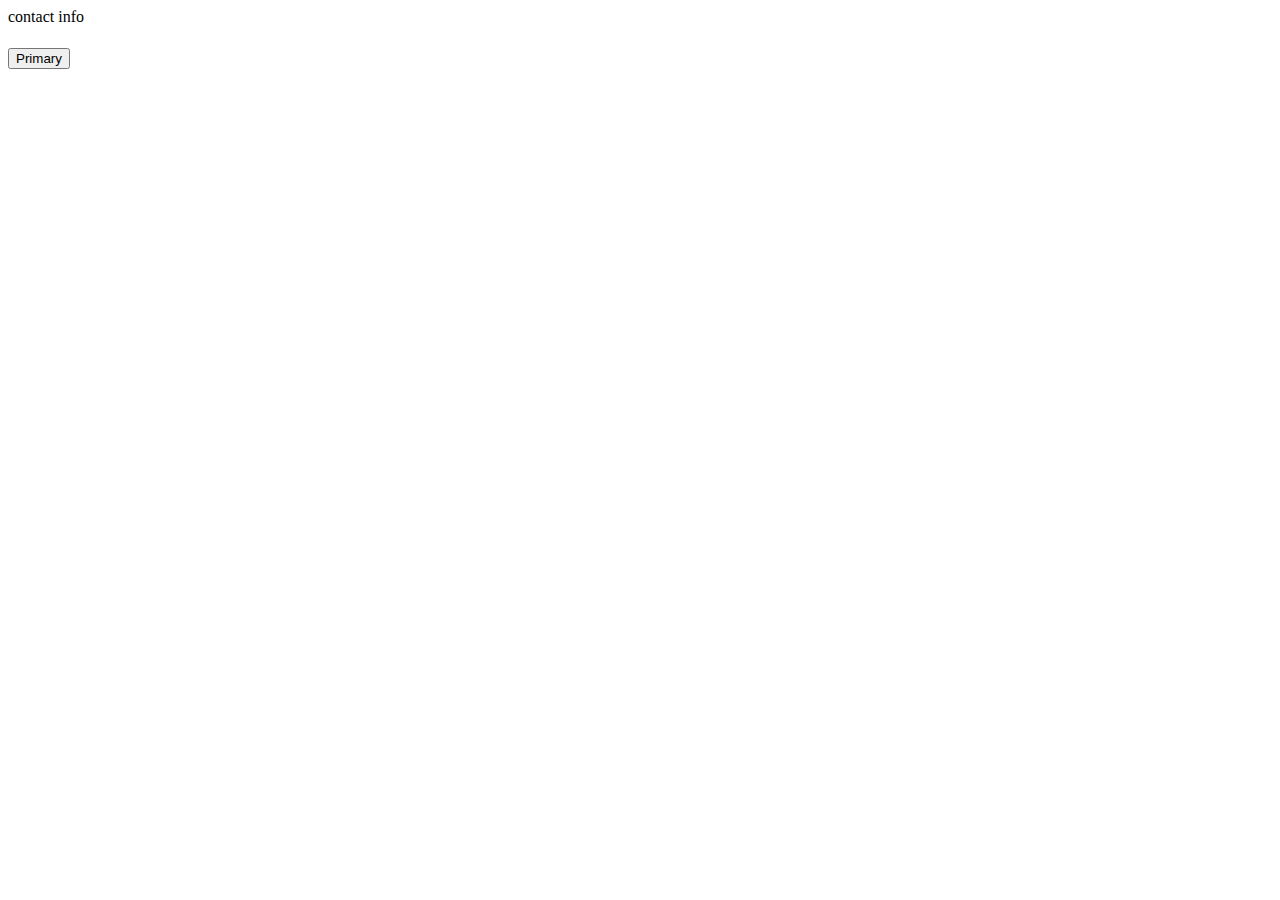
==== src/main/resources/templates/index.html @ abf3054d "messing with templates" ====
<!DOCTYPE html>
<html lang="en">
<head>
    <meta charset="UTF-8">
    <title>Title</title>
    <link href="https://cdn.jsdelivr.net/npm/bootstrap@5.0.0-beta1/dist/css/bootstrap.min.css" rel="stylesheet" integrity="sha384-giJF6kkoqNQ00vy+HMDP7azOuL0xtbfIcaT9wjKHr8RbDVddVHyTfAAsrekwKmP1" crossorigin="anonymous">
</head>
<body>

<div id="topbar" class="d-flex align-items-center fixed-top bg-success" style="height: 40px;">
<div class="container d-flex w-75">
    <div class="">contact info</div>
</div>
</div>

<button type="button" class="btn btn-primary">Primary</button>
<script src="https://cdn.jsdelivr.net/npm/@popperjs/core@2.5.4/dist/umd/popper.min.js" integrity="sha384-q2kxQ16AaE6UbzuKqyBE9/u/KzioAlnx2maXQHiDX9d4/zp8Ok3f+M7DPm+Ib6IU" crossorigin="anonymous"></script>
<script src="https://cdn.jsdelivr.net/npm/bootstrap@5.0.0-beta1/dist/js/bootstrap.min.js" integrity="sha384-pQQkAEnwaBkjpqZ8RU1fF1AKtTcHJwFl3pblpTlHXybJjHpMYo79HY3hIi4NKxyj" crossorigin="anonymous"></script>
</body>
</html>
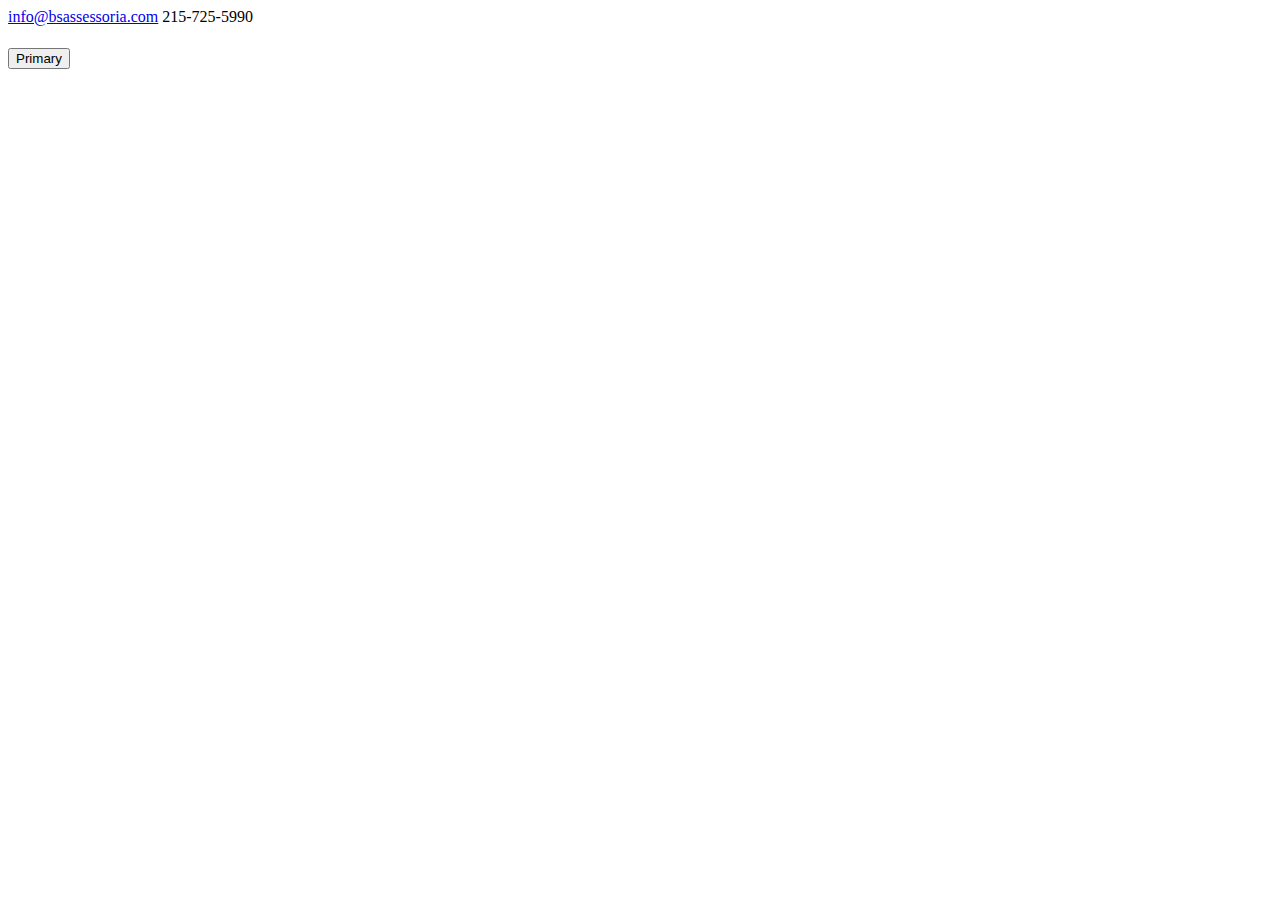
==== commit a365be54: "messing around with styling" ====
--- a/src/main/resources/templates/index.html
+++ b/src/main/resources/templates/index.html
@@ -8,9 +8,15 @@
 <body>
 
 <div id="topbar" class="d-flex align-items-center fixed-top bg-success" style="height: 40px;">
-<div class="container d-flex w-75">
-    <div class="">contact info</div>
-</div>
+    <div class="container d-flex w-75">
+        <div class="contact-info me-auto">
+            <i class="icofont-envelope"></i> <a href="mailto:info@bsassessoria.com">info@bsassessoria.com</a>
+            <i class="icofont-phone"></i> 215-725-5990
+        </div>
+        <div class="social-links">
+            <a href="https://www.facebook.com/businesssolutionsassessoriainc/" class="facebook"><i class="icofont-facebook"></i></a>
+        </div>
+    </div>
 </div>
 
 <button type="button" class="btn btn-primary">Primary</button>
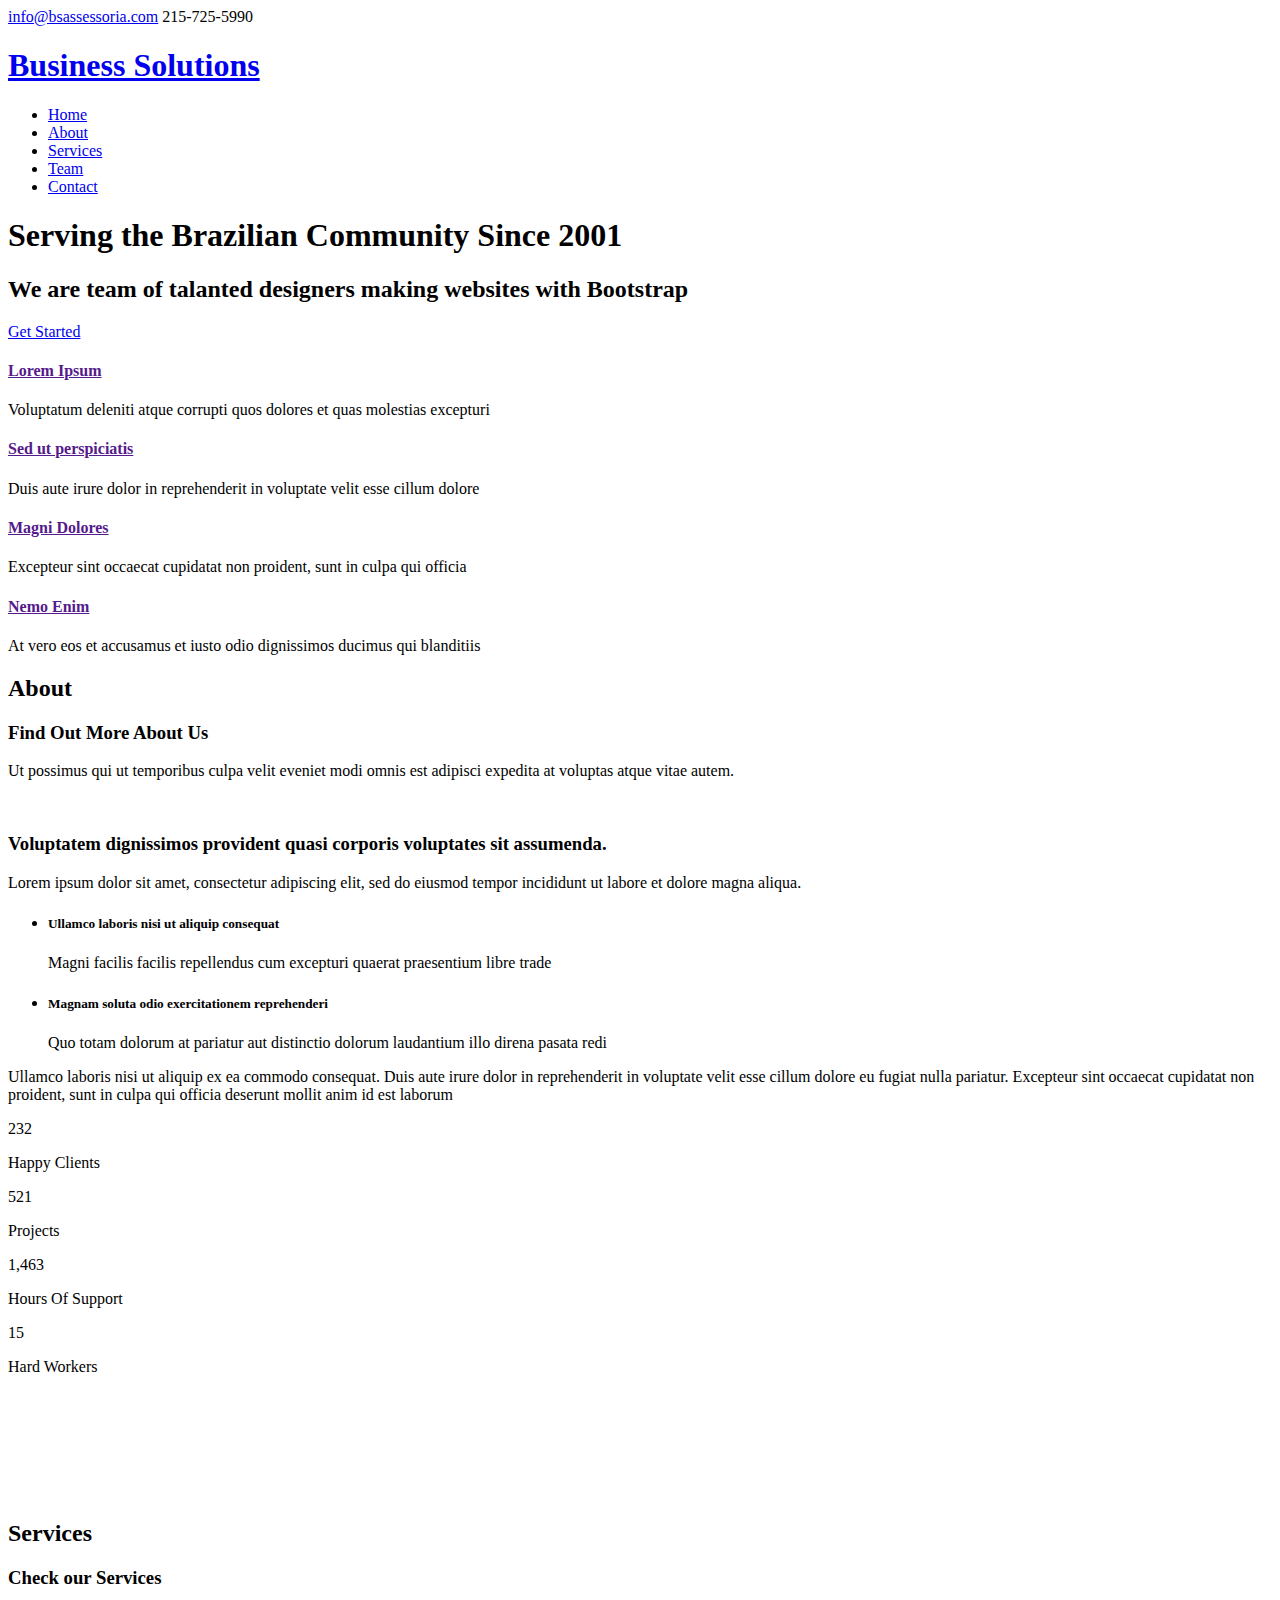
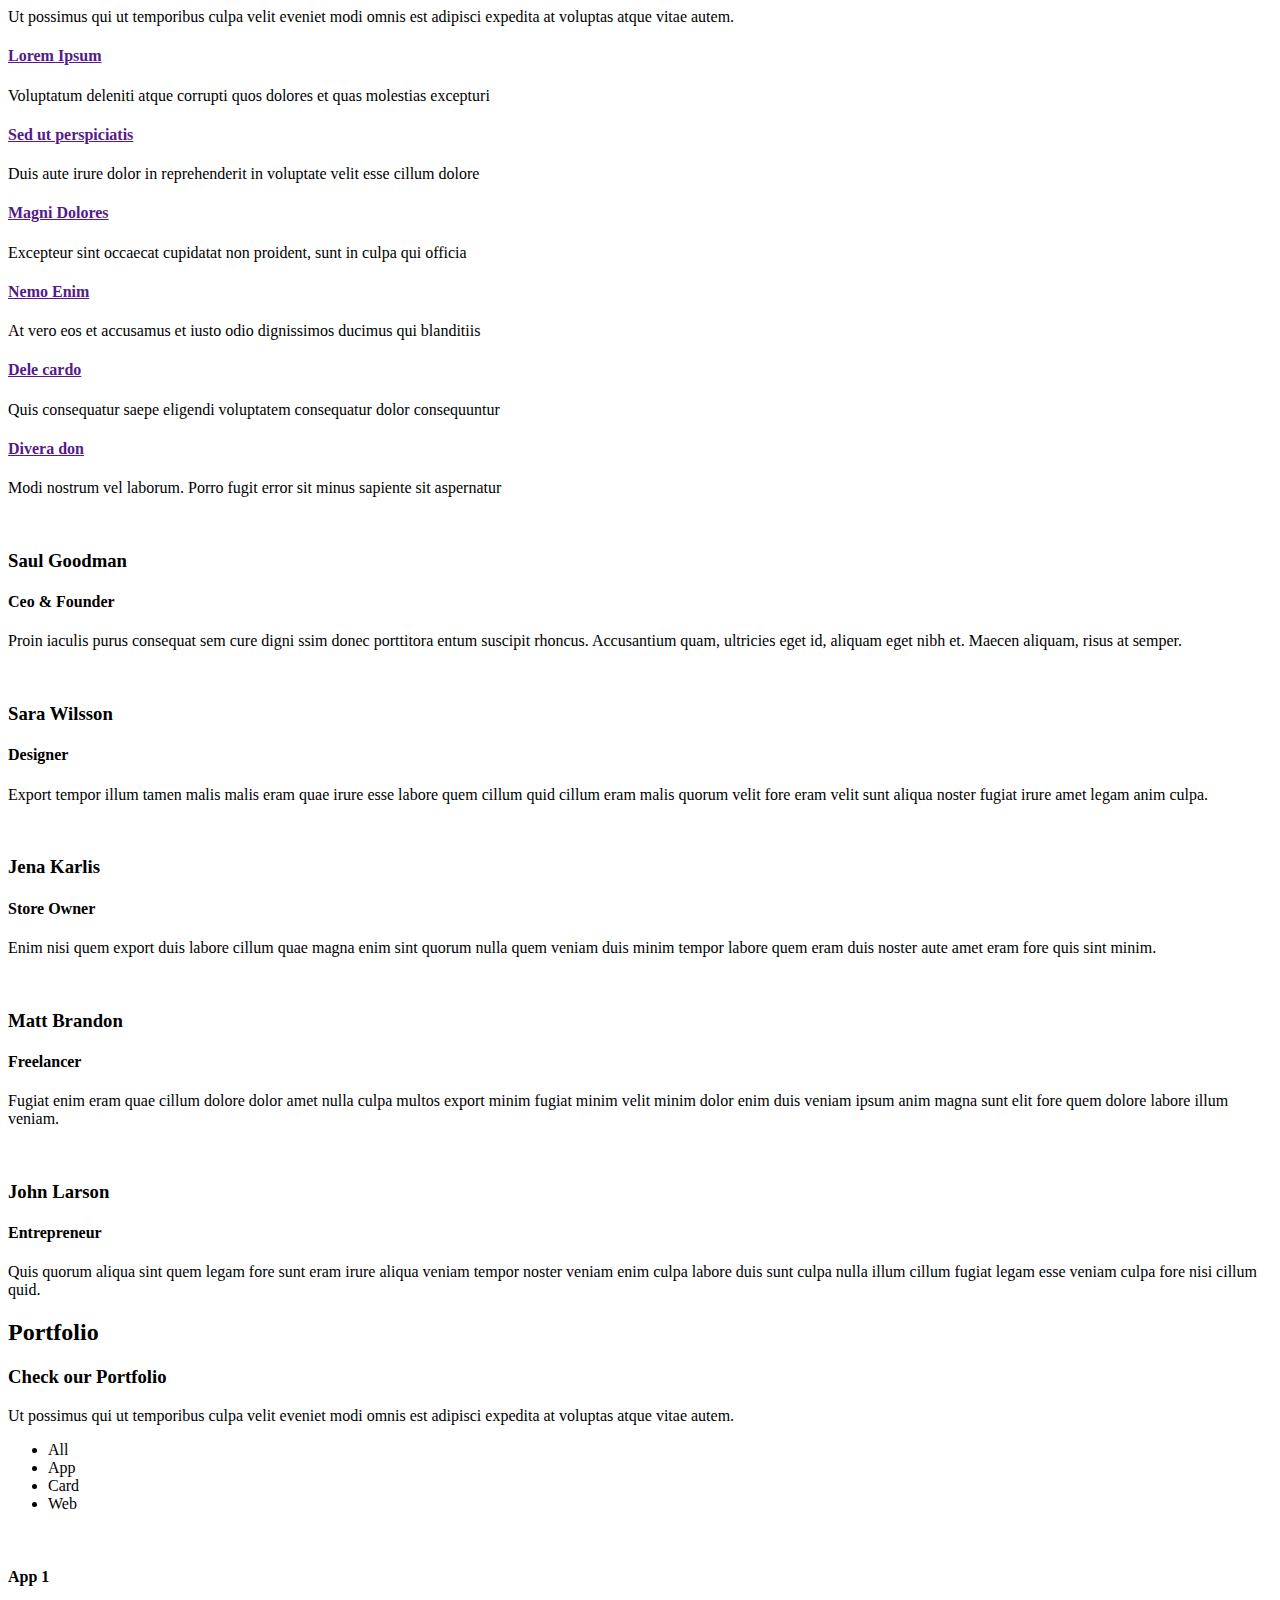
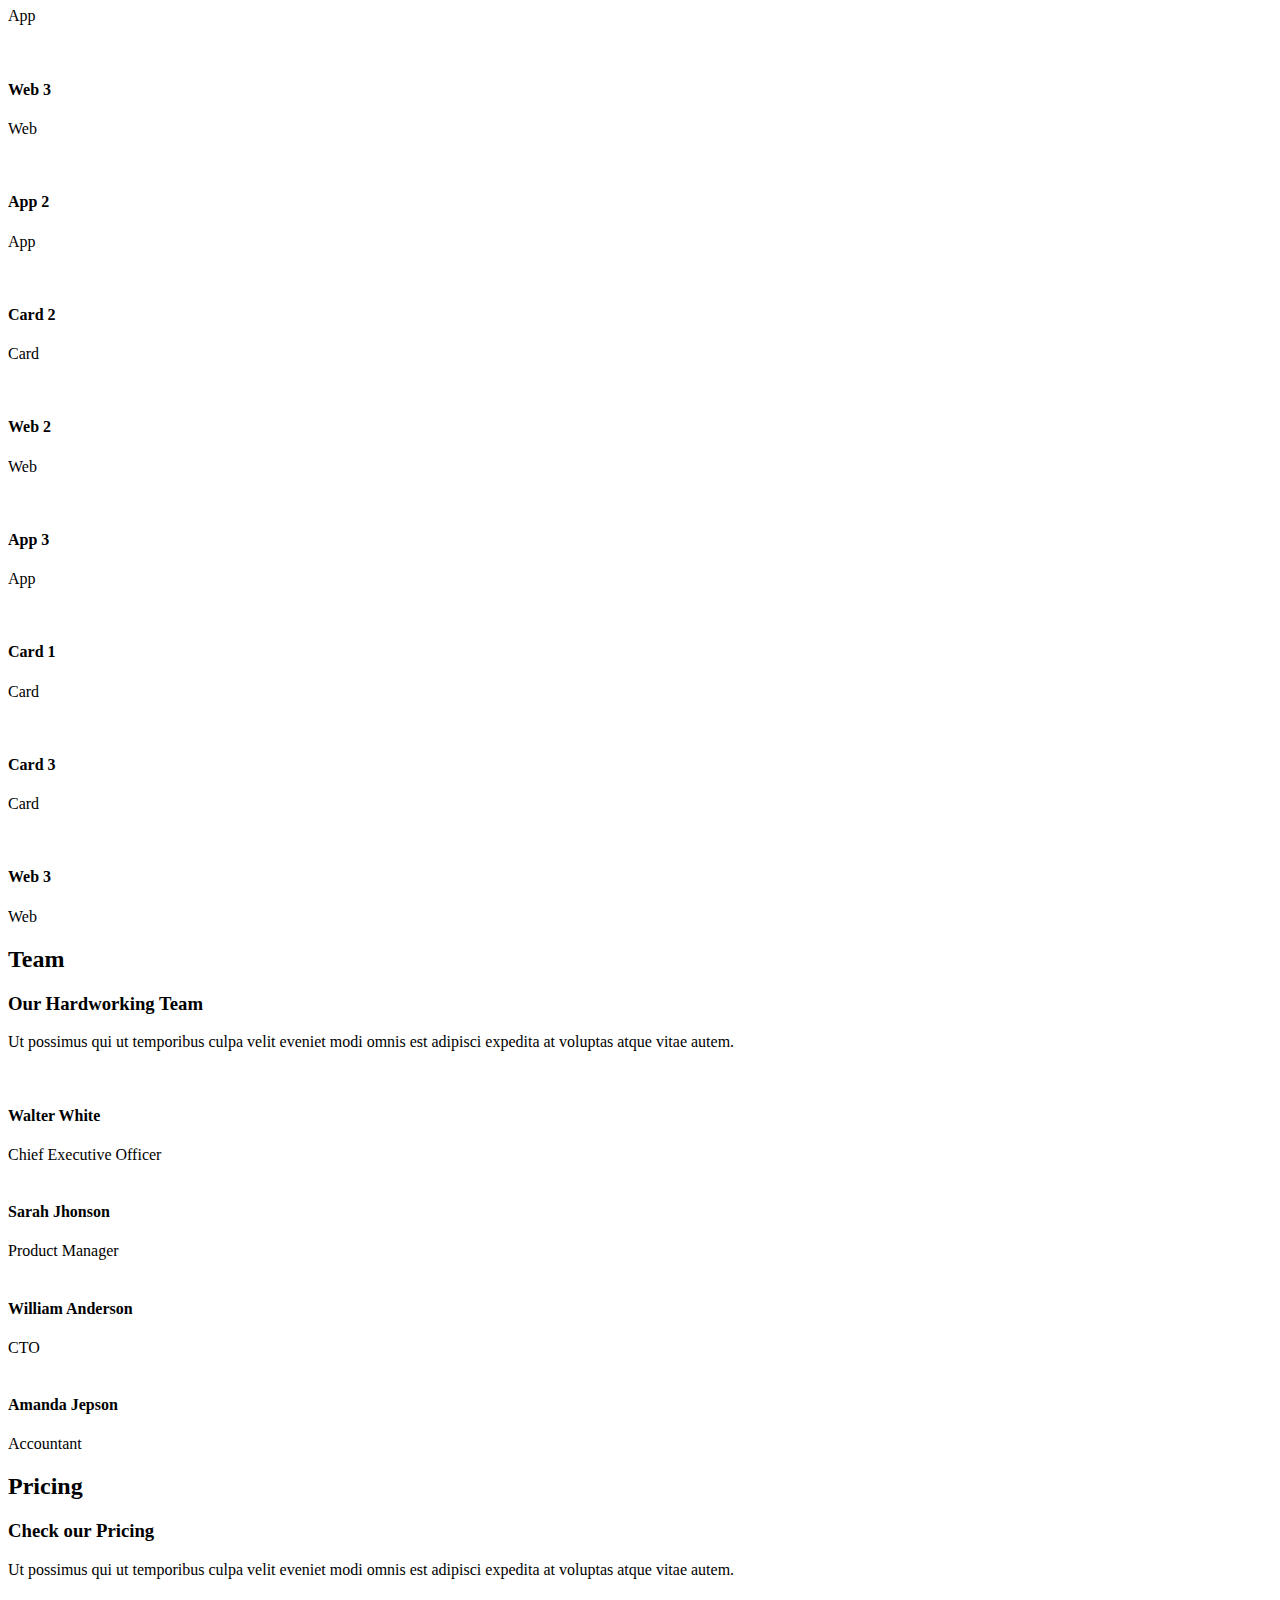
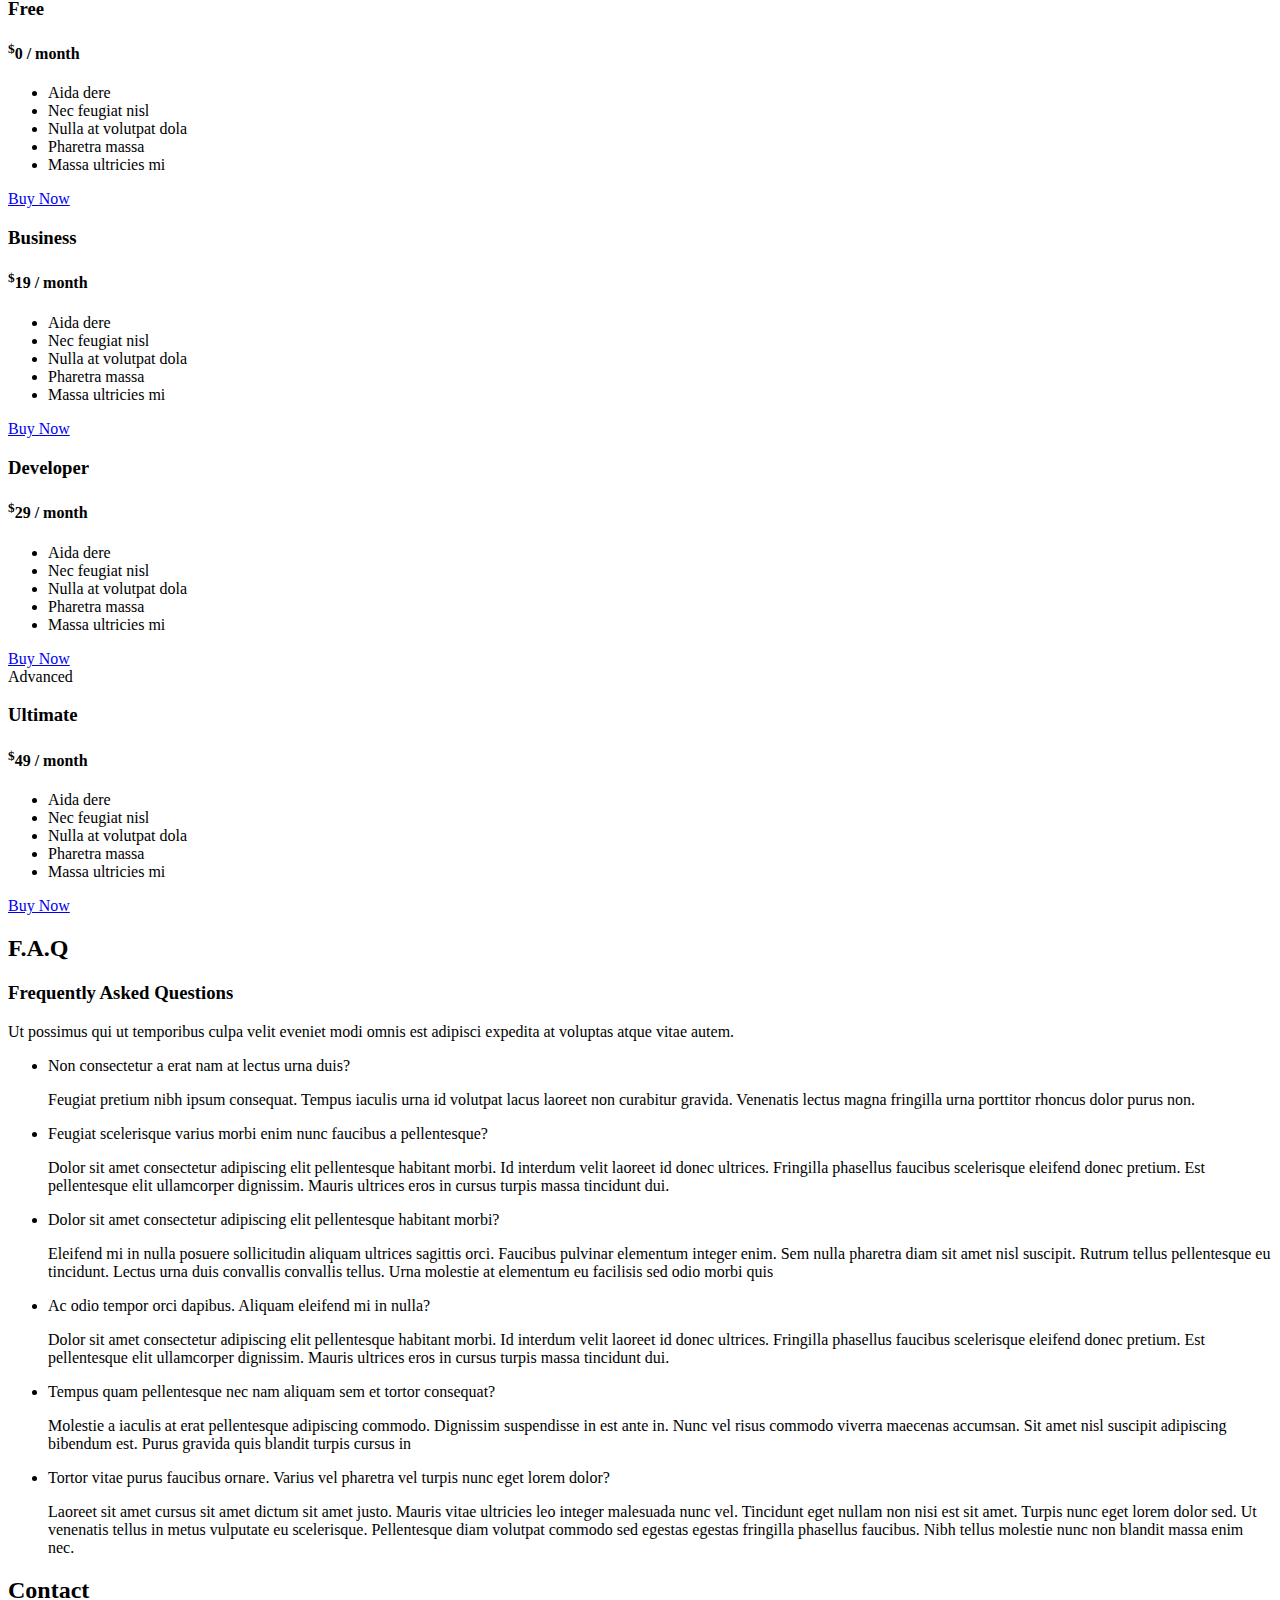
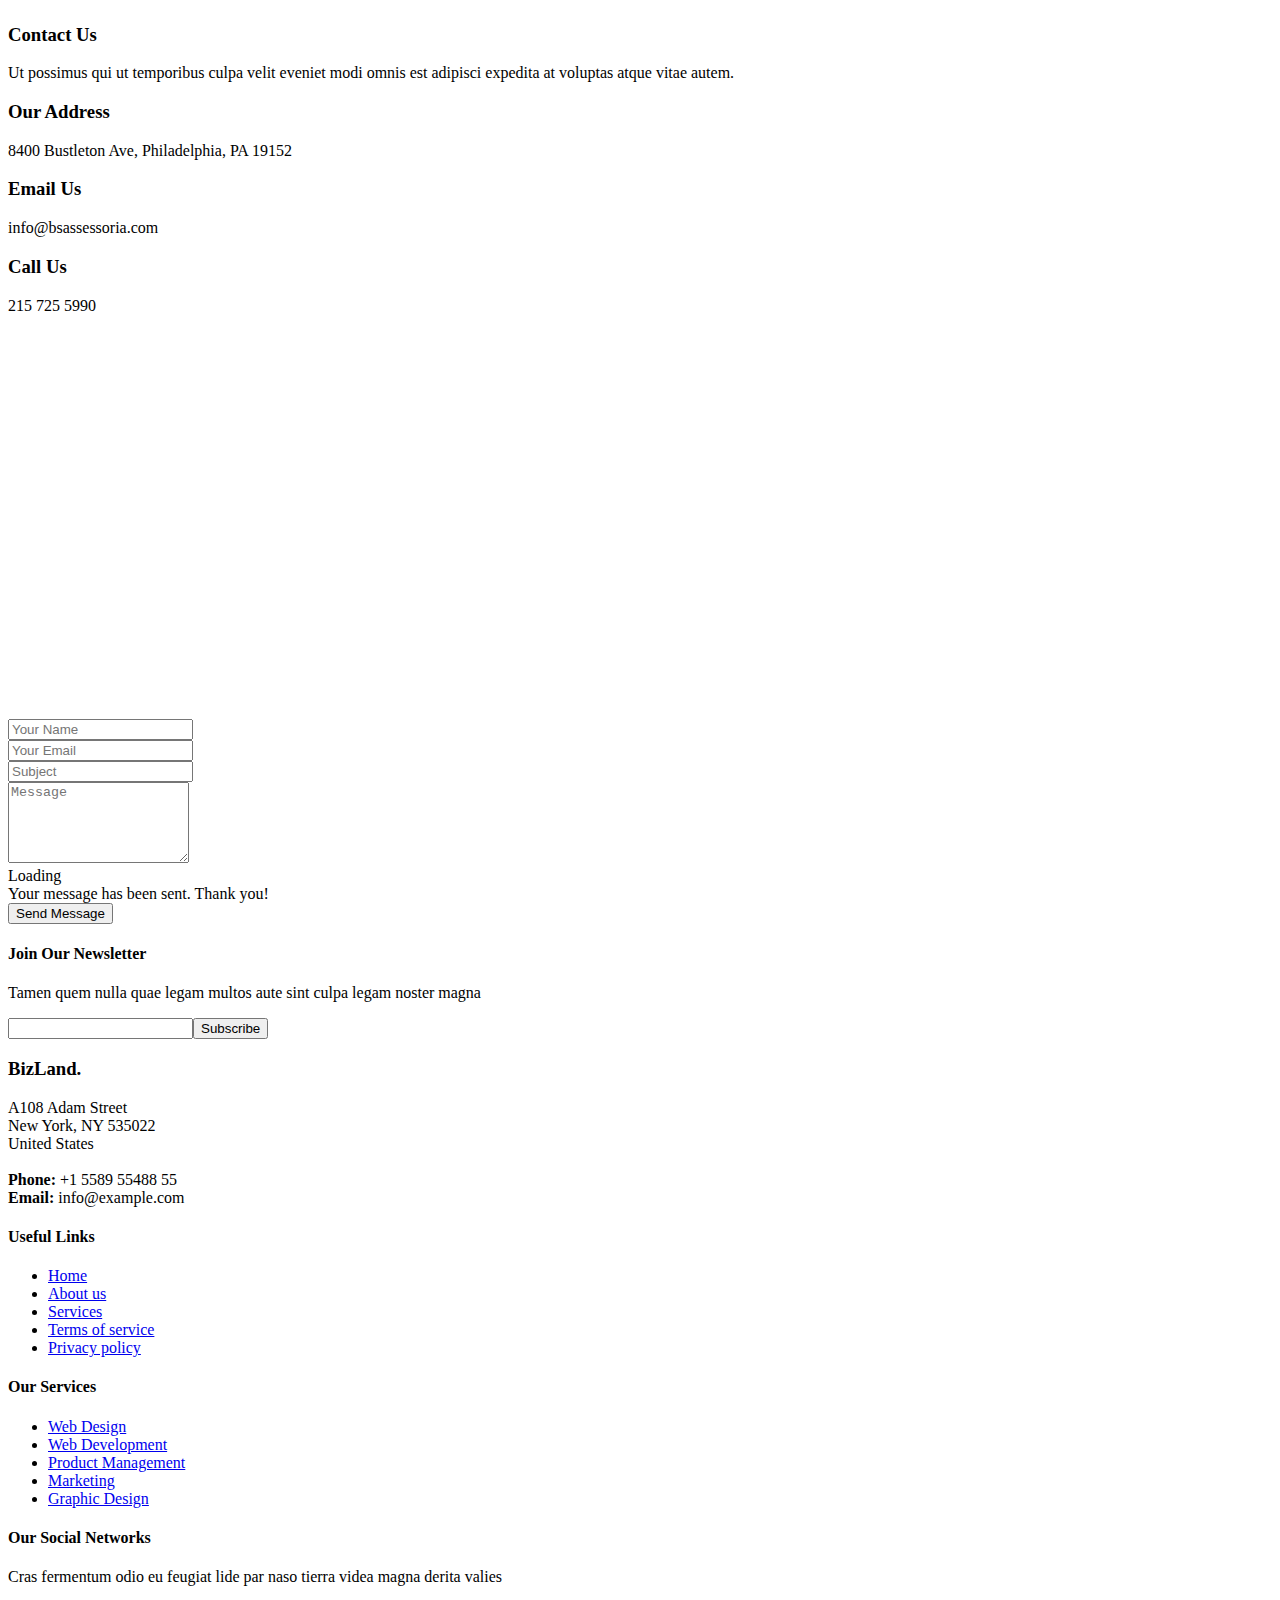
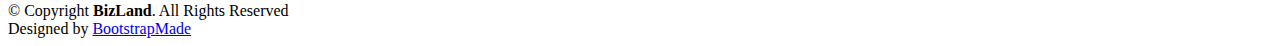
==== commit deaf8de4: "attempting to resolve thymlesaf stylesheet link problems" ====
--- a/src/main/resources/templates/index.html
+++ b/src/main/resources/templates/index.html
@@ -1,26 +1,954 @@
 <!DOCTYPE html>
-<html lang="en">
+<html xmlns:th="http://www.thymeleaf.org">
+
 <head>
-    <meta charset="UTF-8">
-    <title>Title</title>
-    <link href="https://cdn.jsdelivr.net/npm/bootstrap@5.0.0-beta1/dist/css/bootstrap.min.css" rel="stylesheet" integrity="sha384-giJF6kkoqNQ00vy+HMDP7azOuL0xtbfIcaT9wjKHr8RbDVddVHyTfAAsrekwKmP1" crossorigin="anonymous">
+  <meta charset="utf-8">
+<!--  <meta content="width=device-width, initial-scale=1.0" name="viewport">-->
+
+<!--  <title>BizLand Bootstrap Template - Index</title>-->
+<!--  <meta content="" name="description">-->
+<!--  <meta content="" name="keywords">-->
+
+<!--  &lt;!&ndash; Favicons &ndash;&gt;-->
+<!--  <link href="assets/img/favicon.png" rel="icon">-->
+<!--  <link href="assets/img/apple-touch-icon.png" rel="ap  ple-touch-icon">-->
+
+<!--  &lt;!&ndash; Google Fonts &ndash;&gt;-->
+<!--  <link href="https://fonts.googleapis.com/css?family=Open+Sans:300,300i,400,400i,600,600i,700,700i|Roboto:300,300i,400,400i,500,500i,600,600i,700,700i|Poppins:300,300i,400,400i,500,500i,600,600i,700,700i" rel="stylesheet">-->
+
+<!--  &lt;!&ndash; Vendor CSS Files &ndash;&gt;-->
+<!--  <link href="assets/vendor/bootstrap/css/bootstrap.min.css" rel="stylesheet">-->
+<!--  <link href="assets/vendor/icofont/icofont.min.css" rel="stylesheet">-->
+<!--  <link href="assets/vendor/boxicons/css/boxicons.min.css" rel="stylesheet">-->
+<!--  <link href="assets/vendor/owl.carousel/assets/owl.carousel.min.css" rel="stylesheet">-->
+<!--  <link href="assets/vendor/venobox/venobox.css" rel="stylesheet">-->
+<!--  <link href="assets/vendor/aos/aos.css" rel="stylesheet">-->
+
+<!--  &lt;!&ndash; Template Main CSS File &ndash;&gt;-->
+<!--  <link href="assets/css/style.css" rel="stylesheet">-->
+
+  <!-- =======================================================
+  * Template Name: BizLand - v2.0.3
+  * Template URL: https://bootstrapmade.com/bizland-bootstrap-business-template/
+  * Author: BootstrapMade.com
+  * License: https://bootstrapmade.com/license/
+  ======================================================== -->
 </head>
+
 <body>
 
-<div id="topbar" class="d-flex align-items-center fixed-top bg-success" style="height: 40px;">
-    <div class="container d-flex w-75">
-        <div class="contact-info me-auto">
-            <i class="icofont-envelope"></i> <a href="mailto:info@bsassessoria.com">info@bsassessoria.com</a>
-            <i class="icofont-phone"></i> 215-725-5990
-        </div>
-        <div class="social-links">
-            <a href="https://www.facebook.com/businesssolutionsassessoriainc/" class="facebook"><i class="icofont-facebook"></i></a>
-        </div>
+  <!-- ======= Top Bar ======= -->
+  <div id="topbar" class="d-none d-lg-flex align-items-center fixed-top bg-success">
+    <div class="container d-flex">
+      <div class="contact-info me-auto">
+        <i class="icofont-envelope"></i> <a href="mailto:info@bsassessoria.com">info@bsassessoria.com</a>
+        <i class="icofont-phone"></i> 215-725-5990
+      </div>
+      <div class="social-links">
+        <a href="https://www.facebook.com/businesssolutionsassessoriainc/" class="facebook"><i class="icofont-facebook"></i></a>
+      </div>
     </div>
-</div>
-
-<button type="button" class="btn btn-primary">Primary</button>
-<script src="https://cdn.jsdelivr.net/npm/@popperjs/core@2.5.4/dist/umd/popper.min.js" integrity="sha384-q2kxQ16AaE6UbzuKqyBE9/u/KzioAlnx2maXQHiDX9d4/zp8Ok3f+M7DPm+Ib6IU" crossorigin="anonymous"></script>
-<script src="https://cdn.jsdelivr.net/npm/bootstrap@5.0.0-beta1/dist/js/bootstrap.min.js" integrity="sha384-pQQkAEnwaBkjpqZ8RU1fF1AKtTcHJwFl3pblpTlHXybJjHpMYo79HY3hIi4NKxyj" crossorigin="anonymous"></script>
+  </div>
+
+  <!-- ======= Header ======= -->
+  <header id="header" class="fixed-top">
+    <div class="container d-flex align-items-center">
+
+      <h1 class="logo me-auto"><a href="index.html">Business Solutions</a></h1>
+      <!-- Uncomment below if you prefer to use an image logo -->
+      <!-- <a href="index.html" class="logo me-auto"><img src="assets/img/logo.png" alt=""></a>-->
+
+      <nav class="nav-menu d-none d-lg-block">
+        <ul>
+          <li class="active"><a href="index.html">Home</a></li>
+          <li><a href="#about">About</a></li>
+          <li><a href="#services">Services</a></li>
+          <li><a href="#team">Team</a></li>
+<!--          <li class="drop-down"><a href="">Drop Down</a>-->
+<!--            <ul>-->
+<!--              <li><a href="#">Drop Down 1</a></li>-->
+<!--              <li class="drop-down"><a href="#">Deep Drop Down</a>-->
+<!--                <ul>-->
+<!--                  <li><a href="#">Deep Drop Down 1</a></li>-->
+<!--                  <li><a href="#">Deep Drop Down 2</a></li>-->
+<!--                  <li><a href="#">Deep Drop Down 3</a></li>-->
+<!--                  <li><a href="#">Deep Drop Down 4</a></li>-->
+<!--                  <li><a href="#">Deep Drop Down 5</a></li>-->
+<!--                </ul>-->
+<!--              </li>-->
+<!--              <li><a href="#">Drop Down 2</a></li>-->
+<!--              <li><a href="#">Drop Down 3</a></li>-->
+<!--              <li><a href="#">Drop Down 4</a></li>-->
+<!--            </ul>-->
+<!--          </li>-->
+          <li><a href="#contact">Contact</a></li>
+          </ul>
+      </nav><!-- .nav-menu -->
+
+    </div>
+  </header><!-- End Header -->
+
+  <!-- ======= Hero Section ======= -->
+  <section id="hero" class="d-flex align-items-center">
+    <div class="container" data-aos="zoom-out" data-aos-delay="100">
+      <h1>Serving the Brazilian Community Since 2001
+      </h1>
+      <h2>We are team of talanted designers making websites with Bootstrap</h2>
+      <div class="d-flex">
+        <a href="#about" class="btn-get-started scrollto">Get Started</a>
+<!--        <a href="https://www.youtube.com/watch?v=jDDaplaOz7Q" class="venobox btn-watch-video" data-vbtype="video" data-autoplay="true"> Watch Video <i class="icofont-play-alt-2"></i></a>-->
+      </div>
+    </div>
+  </section><!-- End Hero -->
+
+  <main id="main">
+
+    <!-- ======= Featured Services Section ======= -->
+    <section id="featured-services" class="featured-services">
+      <div class="container" data-aos="fade-up">
+
+        <div class="row">
+          <div class="col-md-6 col-lg-3 d-flex align-items-stretch mb-5 mb-lg-0">
+            <div class="icon-box" data-aos="fade-up" data-aos-delay="100">
+              <div class="icon"><i class="bx bxl-dribbble"></i></div>
+              <h4 class="title"><a href="">Lorem Ipsum</a></h4>
+              <p class="description">Voluptatum deleniti atque corrupti quos dolores et quas molestias excepturi</p>
+            </div>
+          </div>
+
+          <div class="col-md-6 col-lg-3 d-flex align-items-stretch mb-5 mb-lg-0">
+            <div class="icon-box" data-aos="fade-up" data-aos-delay="200">
+              <div class="icon"><i class="bx bx-file"></i></div>
+              <h4 class="title"><a href="">Sed ut perspiciatis</a></h4>
+              <p class="description">Duis aute irure dolor in reprehenderit in voluptate velit esse cillum dolore</p>
+            </div>
+          </div>
+
+          <div class="col-md-6 col-lg-3 d-flex align-items-stretch mb-5 mb-lg-0">
+            <div class="icon-box" data-aos="fade-up" data-aos-delay="300">
+              <div class="icon"><i class="bx bx-tachometer"></i></div>
+              <h4 class="title"><a href="">Magni Dolores</a></h4>
+              <p class="description">Excepteur sint occaecat cupidatat non proident, sunt in culpa qui officia</p>
+            </div>
+          </div>
+
+          <div class="col-md-6 col-lg-3 d-flex align-items-stretch mb-5 mb-lg-0">
+            <div class="icon-box" data-aos="fade-up" data-aos-delay="400">
+              <div class="icon"><i class="bx bx-world"></i></div>
+              <h4 class="title"><a href="">Nemo Enim</a></h4>
+              <p class="description">At vero eos et accusamus et iusto odio dignissimos ducimus qui blanditiis</p>
+            </div>
+          </div>
+
+        </div>
+
+      </div>
+    </section><!-- End Featured Services Section -->
+
+    <!-- ======= About Section ======= -->
+    <section id="about" class="about section-bg">
+      <div class="container" data-aos="fade-up">
+
+        <div class="section-title">
+          <h2>About</h2>
+          <h3>Find Out More <span>About Us</span></h3>
+          <p>Ut possimus qui ut temporibus culpa velit eveniet modi omnis est adipisci expedita at voluptas atque vitae autem.</p>
+        </div>
+
+        <div class="row">
+          <div class="col-lg-6" data-aos="fade-right" data-aos-delay="100">
+            <img src="assets/img/about.jpg" class="img-fluid" alt="">
+          </div>
+          <div class="col-lg-6 pt-4 pt-lg-0 content d-flex flex-column justify-content-center" data-aos="fade-up" data-aos-delay="100">
+            <h3>Voluptatem dignissimos provident quasi corporis voluptates sit assumenda.</h3>
+            <p class="font-italic">
+              Lorem ipsum dolor sit amet, consectetur adipiscing elit, sed do eiusmod tempor incididunt ut labore et dolore
+              magna aliqua.
+            </p>
+            <ul>
+              <li>
+                <i class="bx bx-store-alt"></i>
+                <div>
+                  <h5>Ullamco laboris nisi ut aliquip consequat</h5>
+                  <p>Magni facilis facilis repellendus cum excepturi quaerat praesentium libre trade</p>
+                </div>
+              </li>
+              <li>
+                <i class="bx bx-images"></i>
+                <div>
+                  <h5>Magnam soluta odio exercitationem reprehenderi</h5>
+                  <p>Quo totam dolorum at pariatur aut distinctio dolorum laudantium illo direna pasata redi</p>
+                </div>
+              </li>
+            </ul>
+            <p>
+              Ullamco laboris nisi ut aliquip ex ea commodo consequat. Duis aute irure dolor in reprehenderit in voluptate
+              velit esse cillum dolore eu fugiat nulla pariatur. Excepteur sint occaecat cupidatat non proident, sunt in
+              culpa qui officia deserunt mollit anim id est laborum
+            </p>
+          </div>
+        </div>
+
+      </div>
+    </section><!-- End About Section -->
+
+    <!-- ======= Counts Section ======= -->
+    <section id="counts" class="counts">
+      <div class="container" data-aos="fade-up">
+
+        <div class="row">
+
+          <div class="col-lg-3 col-md-6">
+            <div class="count-box">
+              <i class="icofont-simple-smile"></i>
+              <span data-toggle="counter-up">232</span>
+              <p>Happy Clients</p>
+            </div>
+          </div>
+
+          <div class="col-lg-3 col-md-6 mt-5 mt-md-0">
+            <div class="count-box">
+              <i class="icofont-document-folder"></i>
+              <span data-toggle="counter-up">521</span>
+              <p>Projects</p>
+            </div>
+          </div>
+
+          <div class="col-lg-3 col-md-6 mt-5 mt-lg-0">
+            <div class="count-box">
+              <i class="icofont-live-support"></i>
+              <span data-toggle="counter-up">1,463</span>
+              <p>Hours Of Support</p>
+            </div>
+          </div>
+
+          <div class="col-lg-3 col-md-6 mt-5 mt-lg-0">
+            <div class="count-box">
+              <i class="icofont-users-alt-5"></i>
+              <span data-toggle="counter-up">15</span>
+              <p>Hard Workers</p>
+            </div>
+          </div>
+
+        </div>
+
+      </div>
+    </section><!-- End Counts Section -->
+
+    <!-- ======= Clients Section ======= -->
+    <section id="clients" class="clients section-bg">
+      <div class="container" data-aos="zoom-in">
+
+        <div class="row">
+
+          <div class="col-lg-2 col-md-4 col-6 d-flex align-items-center justify-content-center">
+            <img src="assets/img/clients/client-1.png" class="img-fluid" alt="">
+          </div>
+
+          <div class="col-lg-2 col-md-4 col-6 d-flex align-items-center justify-content-center">
+            <img src="assets/img/clients/client-2.png" class="img-fluid" alt="">
+          </div>
+
+          <div class="col-lg-2 col-md-4 col-6 d-flex align-items-center justify-content-center">
+            <img src="assets/img/clients/client-3.png" class="img-fluid" alt="">
+          </div>
+
+          <div class="col-lg-2 col-md-4 col-6 d-flex align-items-center justify-content-center">
+            <img src="assets/img/clients/client-4.png" class="img-fluid" alt="">
+          </div>
+
+          <div class="col-lg-2 col-md-4 col-6 d-flex align-items-center justify-content-center">
+            <img src="assets/img/clients/client-5.png" class="img-fluid" alt="">
+          </div>
+
+          <div class="col-lg-2 col-md-4 col-6 d-flex align-items-center justify-content-center">
+            <img src="assets/img/clients/client-6.png" class="img-fluid" alt="">
+          </div>
+
+        </div>
+
+      </div>
+    </section><!-- End Clients Section -->
+
+    <!-- ======= Services Section ======= -->
+    <section id="services" class="services">
+      <div class="container" data-aos="fade-up">
+
+        <div class="section-title">
+          <h2>Services</h2>
+          <h3>Check our <span>Services</span></h3>
+          <p>Ut possimus qui ut temporibus culpa velit eveniet modi omnis est adipisci expedita at voluptas atque vitae autem.</p>
+        </div>
+
+        <div class="row">
+          <div class="col-lg-4 col-md-6 d-flex align-items-stretch" data-aos="zoom-in" data-aos-delay="100">
+            <div class="icon-box">
+              <div class="icon"><i class="bx bxl-dribbble"></i></div>
+              <h4><a href="">Lorem Ipsum</a></h4>
+              <p>Voluptatum deleniti atque corrupti quos dolores et quas molestias excepturi</p>
+            </div>
+          </div>
+
+          <div class="col-lg-4 col-md-6 d-flex align-items-stretch mt-4 mt-md-0" data-aos="zoom-in" data-aos-delay="200">
+            <div class="icon-box">
+              <div class="icon"><i class="bx bx-file"></i></div>
+              <h4><a href="">Sed ut perspiciatis</a></h4>
+              <p>Duis aute irure dolor in reprehenderit in voluptate velit esse cillum dolore</p>
+            </div>
+          </div>
+
+          <div class="col-lg-4 col-md-6 d-flex align-items-stretch mt-4 mt-lg-0" data-aos="zoom-in" data-aos-delay="300">
+            <div class="icon-box">
+              <div class="icon"><i class="bx bx-tachometer"></i></div>
+              <h4><a href="">Magni Dolores</a></h4>
+              <p>Excepteur sint occaecat cupidatat non proident, sunt in culpa qui officia</p>
+            </div>
+          </div>
+
+          <div class="col-lg-4 col-md-6 d-flex align-items-stretch mt-4" data-aos="zoom-in" data-aos-delay="100">
+            <div class="icon-box">
+              <div class="icon"><i class="bx bx-world"></i></div>
+              <h4><a href="">Nemo Enim</a></h4>
+              <p>At vero eos et accusamus et iusto odio dignissimos ducimus qui blanditiis</p>
+            </div>
+          </div>
+
+          <div class="col-lg-4 col-md-6 d-flex align-items-stretch mt-4" data-aos="zoom-in" data-aos-delay="200">
+            <div class="icon-box">
+              <div class="icon"><i class="bx bx-slideshow"></i></div>
+              <h4><a href="">Dele cardo</a></h4>
+              <p>Quis consequatur saepe eligendi voluptatem consequatur dolor consequuntur</p>
+            </div>
+          </div>
+
+          <div class="col-lg-4 col-md-6 d-flex align-items-stretch mt-4" data-aos="zoom-in" data-aos-delay="300">
+            <div class="icon-box">
+              <div class="icon"><i class="bx bx-arch"></i></div>
+              <h4><a href="">Divera don</a></h4>
+              <p>Modi nostrum vel laborum. Porro fugit error sit minus sapiente sit aspernatur</p>
+            </div>
+          </div>
+
+        </div>
+
+      </div>
+    </section><!-- End Services Section -->
+
+    <!-- ======= Testimonials Section ======= -->
+    <section id="testimonials" class="testimonials">
+      <div class="container" data-aos="zoom-in">
+
+        <div class="owl-carousel testimonials-carousel">
+
+          <div class="testimonial-item">
+            <img src="assets/img/testimonials/testimonials-1.jpg" class="testimonial-img" alt="">
+            <h3>Saul Goodman</h3>
+            <h4>Ceo &amp; Founder</h4>
+            <p>
+              <i class="bx bxs-quote-alt-left quote-icon-left"></i>
+              Proin iaculis purus consequat sem cure digni ssim donec porttitora entum suscipit rhoncus. Accusantium quam, ultricies eget id, aliquam eget nibh et. Maecen aliquam, risus at semper.
+              <i class="bx bxs-quote-alt-right quote-icon-right"></i>
+            </p>
+          </div>
+
+          <div class="testimonial-item">
+            <img src="assets/img/testimonials/testimonials-2.jpg" class="testimonial-img" alt="">
+            <h3>Sara Wilsson</h3>
+            <h4>Designer</h4>
+            <p>
+              <i class="bx bxs-quote-alt-left quote-icon-left"></i>
+              Export tempor illum tamen malis malis eram quae irure esse labore quem cillum quid cillum eram malis quorum velit fore eram velit sunt aliqua noster fugiat irure amet legam anim culpa.
+              <i class="bx bxs-quote-alt-right quote-icon-right"></i>
+            </p>
+          </div>
+
+          <div class="testimonial-item">
+            <img src="assets/img/testimonials/testimonials-3.jpg" class="testimonial-img" alt="">
+            <h3>Jena Karlis</h3>
+            <h4>Store Owner</h4>
+            <p>
+              <i class="bx bxs-quote-alt-left quote-icon-left"></i>
+              Enim nisi quem export duis labore cillum quae magna enim sint quorum nulla quem veniam duis minim tempor labore quem eram duis noster aute amet eram fore quis sint minim.
+              <i class="bx bxs-quote-alt-right quote-icon-right"></i>
+            </p>
+          </div>
+
+          <div class="testimonial-item">
+            <img src="assets/img/testimonials/testimonials-4.jpg" class="testimonial-img" alt="">
+            <h3>Matt Brandon</h3>
+            <h4>Freelancer</h4>
+            <p>
+              <i class="bx bxs-quote-alt-left quote-icon-left"></i>
+              Fugiat enim eram quae cillum dolore dolor amet nulla culpa multos export minim fugiat minim velit minim dolor enim duis veniam ipsum anim magna sunt elit fore quem dolore labore illum veniam.
+              <i class="bx bxs-quote-alt-right quote-icon-right"></i>
+            </p>
+          </div>
+
+          <div class="testimonial-item">
+            <img src="assets/img/testimonials/testimonials-5.jpg" class="testimonial-img" alt="">
+            <h3>John Larson</h3>
+            <h4>Entrepreneur</h4>
+            <p>
+              <i class="bx bxs-quote-alt-left quote-icon-left"></i>
+              Quis quorum aliqua sint quem legam fore sunt eram irure aliqua veniam tempor noster veniam enim culpa labore duis sunt culpa nulla illum cillum fugiat legam esse veniam culpa fore nisi cillum quid.
+              <i class="bx bxs-quote-alt-right quote-icon-right"></i>
+            </p>
+          </div>
+
+        </div>
+
+      </div>
+    </section><!-- End Testimonials Section -->
+
+    <!-- ======= Portfolio Section ======= -->
+    <section id="portfolio" class="portfolio">
+      <div class="container" data-aos="fade-up">
+
+        <div class="section-title">
+          <h2>Portfolio</h2>
+          <h3>Check our <span>Portfolio</span></h3>
+          <p>Ut possimus qui ut temporibus culpa velit eveniet modi omnis est adipisci expedita at voluptas atque vitae autem.</p>
+        </div>
+
+        <div class="row" data-aos="fade-up" data-aos-delay="100">
+          <div class="col-lg-12 d-flex justify-content-center">
+            <ul id="portfolio-flters">
+              <li data-filter="*" class="filter-active">All</li>
+              <li data-filter=".filter-app">App</li>
+              <li data-filter=".filter-card">Card</li>
+              <li data-filter=".filter-web">Web</li>
+            </ul>
+          </div>
+        </div>
+
+        <div class="row portfolio-container" data-aos="fade-up" data-aos-delay="200">
+
+          <div class="col-lg-4 col-md-6 portfolio-item filter-app">
+            <img src="assets/img/portfolio/portfolio-1.jpg" class="img-fluid" alt="">
+            <div class="portfolio-info">
+              <h4>App 1</h4>
+              <p>App</p>
+              <a href="assets/img/portfolio/portfolio-1.jpg" data-gall="portfolioGallery" class="venobox preview-link" title="App 1"><i class="bx bx-plus"></i></a>
+              <a href="portfolio-details.html" class="details-link" title="More Details"><i class="bx bx-link"></i></a>
+            </div>
+          </div>
+
+          <div class="col-lg-4 col-md-6 portfolio-item filter-web">
+            <img src="assets/img/portfolio/portfolio-2.jpg" class="img-fluid" alt="">
+            <div class="portfolio-info">
+              <h4>Web 3</h4>
+              <p>Web</p>
+              <a href="assets/img/portfolio/portfolio-2.jpg" data-gall="portfolioGallery" class="venobox preview-link" title="Web 3"><i class="bx bx-plus"></i></a>
+              <a href="portfolio-details.html" class="details-link" title="More Details"><i class="bx bx-link"></i></a>
+            </div>
+          </div>
+
+          <div class="col-lg-4 col-md-6 portfolio-item filter-app">
+            <img src="assets/img/portfolio/portfolio-3.jpg" class="img-fluid" alt="">
+            <div class="portfolio-info">
+              <h4>App 2</h4>
+              <p>App</p>
+              <a href="assets/img/portfolio/portfolio-3.jpg" data-gall="portfolioGallery" class="venobox preview-link" title="App 2"><i class="bx bx-plus"></i></a>
+              <a href="portfolio-details.html" class="details-link" title="More Details"><i class="bx bx-link"></i></a>
+            </div>
+          </div>
+
+          <div class="col-lg-4 col-md-6 portfolio-item filter-card">
+            <img src="assets/img/portfolio/portfolio-4.jpg" class="img-fluid" alt="">
+            <div class="portfolio-info">
+              <h4>Card 2</h4>
+              <p>Card</p>
+              <a href="assets/img/portfolio/portfolio-4.jpg" data-gall="portfolioGallery" class="venobox preview-link" title="Card 2"><i class="bx bx-plus"></i></a>
+              <a href="portfolio-details.html" class="details-link" title="More Details"><i class="bx bx-link"></i></a>
+            </div>
+          </div>
+
+          <div class="col-lg-4 col-md-6 portfolio-item filter-web">
+            <img src="assets/img/portfolio/portfolio-5.jpg" class="img-fluid" alt="">
+            <div class="portfolio-info">
+              <h4>Web 2</h4>
+              <p>Web</p>
+              <a href="assets/img/portfolio/portfolio-5.jpg" data-gall="portfolioGallery" class="venobox preview-link" title="Web 2"><i class="bx bx-plus"></i></a>
+              <a href="portfolio-details.html" class="details-link" title="More Details"><i class="bx bx-link"></i></a>
+            </div>
+          </div>
+
+          <div class="col-lg-4 col-md-6 portfolio-item filter-app">
+            <img src="assets/img/portfolio/portfolio-6.jpg" class="img-fluid" alt="">
+            <div class="portfolio-info">
+              <h4>App 3</h4>
+              <p>App</p>
+              <a href="assets/img/portfolio/portfolio-6.jpg" data-gall="portfolioGallery" class="venobox preview-link" title="App 3"><i class="bx bx-plus"></i></a>
+              <a href="portfolio-details.html" class="details-link" title="More Details"><i class="bx bx-link"></i></a>
+            </div>
+          </div>
+
+          <div class="col-lg-4 col-md-6 portfolio-item filter-card">
+            <img src="assets/img/portfolio/portfolio-7.jpg" class="img-fluid" alt="">
+            <div class="portfolio-info">
+              <h4>Card 1</h4>
+              <p>Card</p>
+              <a href="assets/img/portfolio/portfolio-7.jpg" data-gall="portfolioGallery" class="venobox preview-link" title="Card 1"><i class="bx bx-plus"></i></a>
+              <a href="portfolio-details.html" class="details-link" title="More Details"><i class="bx bx-link"></i></a>
+            </div>
+          </div>
+
+          <div class="col-lg-4 col-md-6 portfolio-item filter-card">
+            <img src="assets/img/portfolio/portfolio-8.jpg" class="img-fluid" alt="">
+            <div class="portfolio-info">
+              <h4>Card 3</h4>
+              <p>Card</p>
+              <a href="assets/img/portfolio/portfolio-8.jpg" data-gall="portfolioGallery" class="venobox preview-link" title="Card 3"><i class="bx bx-plus"></i></a>
+              <a href="portfolio-details.html" class="details-link" title="More Details"><i class="bx bx-link"></i></a>
+            </div>
+          </div>
+
+          <div class="col-lg-4 col-md-6 portfolio-item filter-web">
+            <img src="assets/img/portfolio/portfolio-9.jpg" class="img-fluid" alt="">
+            <div class="portfolio-info">
+              <h4>Web 3</h4>
+              <p>Web</p>
+              <a href="assets/img/portfolio/portfolio-9.jpg" data-gall="portfolioGallery" class="venobox preview-link" title="Web 3"><i class="bx bx-plus"></i></a>
+              <a href="portfolio-details.html" class="details-link" title="More Details"><i class="bx bx-link"></i></a>
+            </div>
+          </div>
+
+        </div>
+
+      </div>
+    </section><!-- End Portfolio Section -->
+
+    <!-- ======= Team Section ======= -->
+    <section id="team" class="team section-bg">
+      <div class="container" data-aos="fade-up">
+
+        <div class="section-title">
+          <h2>Team</h2>
+          <h3>Our Hardworking <span>Team</span></h3>
+          <p>Ut possimus qui ut temporibus culpa velit eveniet modi omnis est adipisci expedita at voluptas atque vitae autem.</p>
+        </div>
+
+        <div class="row">
+
+          <div class="col-lg-3 col-md-6 d-flex align-items-stretch" data-aos="fade-up" data-aos-delay="100">
+            <div class="member">
+              <div class="member-img">
+                <img src="assets/img/team/team-1.jpg" class="img-fluid" alt="">
+                <div class="social">
+                  <a href=""><i class="icofont-twitter"></i></a>
+                  <a href=""><i class="icofont-facebook"></i></a>
+                  <a href=""><i class="icofont-instagram"></i></a>
+                  <a href=""><i class="icofont-linkedin"></i></a>
+                </div>
+              </div>
+              <div class="member-info">
+                <h4>Walter White</h4>
+                <span>Chief Executive Officer</span>
+              </div>
+            </div>
+          </div>
+
+          <div class="col-lg-3 col-md-6 d-flex align-items-stretch" data-aos="fade-up" data-aos-delay="200">
+            <div class="member">
+              <div class="member-img">
+                <img src="assets/img/team/team-2.jpg" class="img-fluid" alt="">
+                <div class="social">
+                  <a href=""><i class="icofont-twitter"></i></a>
+                  <a href=""><i class="icofont-facebook"></i></a>
+                  <a href=""><i class="icofont-instagram"></i></a>
+                  <a href=""><i class="icofont-linkedin"></i></a>
+                </div>
+              </div>
+              <div class="member-info">
+                <h4>Sarah Jhonson</h4>
+                <span>Product Manager</span>
+              </div>
+            </div>
+          </div>
+
+          <div class="col-lg-3 col-md-6 d-flex align-items-stretch" data-aos="fade-up" data-aos-delay="300">
+            <div class="member">
+              <div class="member-img">
+                <img src="assets/img/team/team-3.jpg" class="img-fluid" alt="">
+                <div class="social">
+                  <a href=""><i class="icofont-twitter"></i></a>
+                  <a href=""><i class="icofont-facebook"></i></a>
+                  <a href=""><i class="icofont-instagram"></i></a>
+                  <a href=""><i class="icofont-linkedin"></i></a>
+                </div>
+              </div>
+              <div class="member-info">
+                <h4>William Anderson</h4>
+                <span>CTO</span>
+              </div>
+            </div>
+          </div>
+
+          <div class="col-lg-3 col-md-6 d-flex align-items-stretch" data-aos="fade-up" data-aos-delay="400">
+            <div class="member">
+              <div class="member-img">
+                <img src="assets/img/team/team-4.jpg" class="img-fluid" alt="">
+                <div class="social">
+                  <a href=""><i class="icofont-twitter"></i></a>
+                  <a href=""><i class="icofont-facebook"></i></a>
+                  <a href=""><i class="icofont-instagram"></i></a>
+                  <a href=""><i class="icofont-linkedin"></i></a>
+                </div>
+              </div>
+              <div class="member-info">
+                <h4>Amanda Jepson</h4>
+                <span>Accountant</span>
+              </div>
+            </div>
+          </div>
+
+        </div>
+
+      </div>
+    </section><!-- End Team Section -->
+
+    <!-- ======= Pricing Section ======= -->
+    <section id="pricing" class="pricing">
+      <div class="container" data-aos="fade-up">
+
+        <div class="section-title">
+          <h2>Pricing</h2>
+          <h3>Check our <span>Pricing</span></h3>
+          <p>Ut possimus qui ut temporibus culpa velit eveniet modi omnis est adipisci expedita at voluptas atque vitae autem.</p>
+        </div>
+
+        <div class="row">
+
+          <div class="col-lg-3 col-md-6" data-aos="fade-up" data-aos-delay="100">
+            <div class="box">
+              <h3>Free</h3>
+              <h4><sup>$</sup>0<span> / month</span></h4>
+              <ul>
+                <li>Aida dere</li>
+                <li>Nec feugiat nisl</li>
+                <li>Nulla at volutpat dola</li>
+                <li class="na">Pharetra massa</li>
+                <li class="na">Massa ultricies mi</li>
+              </ul>
+              <div class="btn-wrap">
+                <a href="#" class="btn-buy">Buy Now</a>
+              </div>
+            </div>
+          </div>
+
+          <div class="col-lg-3 col-md-6 mt-4 mt-md-0" data-aos="fade-up" data-aos-delay="200">
+            <div class="box featured">
+              <h3>Business</h3>
+              <h4><sup>$</sup>19<span> / month</span></h4>
+              <ul>
+                <li>Aida dere</li>
+                <li>Nec feugiat nisl</li>
+                <li>Nulla at volutpat dola</li>
+                <li>Pharetra massa</li>
+                <li class="na">Massa ultricies mi</li>
+              </ul>
+              <div class="btn-wrap">
+                <a href="#" class="btn-buy">Buy Now</a>
+              </div>
+            </div>
+          </div>
+
+          <div class="col-lg-3 col-md-6 mt-4 mt-lg-0" data-aos="fade-up" data-aos-delay="300">
+            <div class="box">
+              <h3>Developer</h3>
+              <h4><sup>$</sup>29<span> / month</span></h4>
+              <ul>
+                <li>Aida dere</li>
+                <li>Nec feugiat nisl</li>
+                <li>Nulla at volutpat dola</li>
+                <li>Pharetra massa</li>
+                <li>Massa ultricies mi</li>
+              </ul>
+              <div class="btn-wrap">
+                <a href="#" class="btn-buy">Buy Now</a>
+              </div>
+            </div>
+          </div>
+
+          <div class="col-lg-3 col-md-6 mt-4 mt-lg-0" data-aos="fade-up" data-aos-delay="400">
+            <div class="box">
+              <span class="advanced">Advanced</span>
+              <h3>Ultimate</h3>
+              <h4><sup>$</sup>49<span> / month</span></h4>
+              <ul>
+                <li>Aida dere</li>
+                <li>Nec feugiat nisl</li>
+                <li>Nulla at volutpat dola</li>
+                <li>Pharetra massa</li>
+                <li>Massa ultricies mi</li>
+              </ul>
+              <div class="btn-wrap">
+                <a href="#" class="btn-buy">Buy Now</a>
+              </div>
+            </div>
+          </div>
+
+        </div>
+
+      </div>
+    </section><!-- End Pricing Section -->
+
+    <!-- ======= Frequently Asked Questions Section ======= -->
+    <section id="faq" class="faq section-bg">
+      <div class="container" data-aos="fade-up">
+
+        <div class="section-title">
+          <h2>F.A.Q</h2>
+          <h3>Frequently Asked <span>Questions</span></h3>
+          <p>Ut possimus qui ut temporibus culpa velit eveniet modi omnis est adipisci expedita at voluptas atque vitae autem.</p>
+        </div>
+
+        <div class="row justify-content-center">
+          <div class="col-xl-10">
+            <ul class="faq-list" data-aos="fade-up" data-aos-delay="100">
+
+              <li>
+                <a data-bs-toggle="collapse" class="" data-bs-target="#faq1">Non consectetur a erat nam at lectus urna duis? <i class="icofont-simple-up"></i></a>
+                <div id="faq1" class="collapse show" data-bs-parent=".faq-list">
+                  <p>
+                    Feugiat pretium nibh ipsum consequat. Tempus iaculis urna id volutpat lacus laoreet non curabitur gravida. Venenatis lectus magna fringilla urna porttitor rhoncus dolor purus non.
+                  </p>
+                </div>
+              </li>
+
+              <li>
+                <a data-bs-toggle="collapse" data-bs-target="#faq2" class="collapsed">Feugiat scelerisque varius morbi enim nunc faucibus a pellentesque? <i class="icofont-simple-up"></i></a>
+                <div id="faq2" class="collapse" data-bs-parent=".faq-list">
+                  <p>
+                    Dolor sit amet consectetur adipiscing elit pellentesque habitant morbi. Id interdum velit laoreet id donec ultrices. Fringilla phasellus faucibus scelerisque eleifend donec pretium. Est pellentesque elit ullamcorper dignissim. Mauris ultrices eros in cursus turpis massa tincidunt dui.
+                  </p>
+                </div>
+              </li>
+
+              <li>
+                <a data-bs-toggle="collapse" data-bs-target="#faq3" class="collapsed">Dolor sit amet consectetur adipiscing elit pellentesque habitant morbi? <i class="icofont-simple-up"></i></a>
+                <div id="faq3" class="collapse" data-bs-parent=".faq-list">
+                  <p>
+                    Eleifend mi in nulla posuere sollicitudin aliquam ultrices sagittis orci. Faucibus pulvinar elementum integer enim. Sem nulla pharetra diam sit amet nisl suscipit. Rutrum tellus pellentesque eu tincidunt. Lectus urna duis convallis convallis tellus. Urna molestie at elementum eu facilisis sed odio morbi quis
+                  </p>
+                </div>
+              </li>
+
+              <li>
+                <a data-bs-toggle="collapse" data-bs-target="#faq4" class="collapsed">Ac odio tempor orci dapibus. Aliquam eleifend mi in nulla? <i class="icofont-simple-up"></i></a>
+                <div id="faq4" class="collapse" data-bs-parent=".faq-list">
+                  <p>
+                    Dolor sit amet consectetur adipiscing elit pellentesque habitant morbi. Id interdum velit laoreet id donec ultrices. Fringilla phasellus faucibus scelerisque eleifend donec pretium. Est pellentesque elit ullamcorper dignissim. Mauris ultrices eros in cursus turpis massa tincidunt dui.
+                  </p>
+                </div>
+              </li>
+
+              <li>
+                <a data-bs-toggle="collapse" data-bs-target="#faq5" class="collapsed">Tempus quam pellentesque nec nam aliquam sem et tortor consequat? <i class="icofont-simple-up"></i></a>
+                <div id="faq5" class="collapse" data-bs-parent=".faq-list">
+                  <p>
+                    Molestie a iaculis at erat pellentesque adipiscing commodo. Dignissim suspendisse in est ante in. Nunc vel risus commodo viverra maecenas accumsan. Sit amet nisl suscipit adipiscing bibendum est. Purus gravida quis blandit turpis cursus in
+                  </p>
+                </div>
+              </li>
+
+              <li>
+                <a data-bs-toggle="collapse" data-bs-target="#faq6" class="collapsed">Tortor vitae purus faucibus ornare. Varius vel pharetra vel turpis nunc eget lorem dolor? <i class="icofont-simple-up"></i></a>
+                <div id="faq6" class="collapse" data-bs-parent=".faq-list">
+                  <p>
+                    Laoreet sit amet cursus sit amet dictum sit amet justo. Mauris vitae ultricies leo integer malesuada nunc vel. Tincidunt eget nullam non nisi est sit amet. Turpis nunc eget lorem dolor sed. Ut venenatis tellus in metus vulputate eu scelerisque. Pellentesque diam volutpat commodo sed egestas egestas fringilla phasellus faucibus. Nibh tellus molestie nunc non blandit massa enim nec.
+                  </p>
+                </div>
+              </li>
+
+            </ul>
+          </div>
+        </div>
+
+      </div>
+    </section><!-- End Frequently Asked Questions Section -->
+
+    <!-- ======= Contact Section ======= -->
+    <section id="contact" class="contact">
+      <div class="container" data-aos="fade-up">
+
+        <div class="section-title">
+          <h2>Contact</h2>
+          <h3><span>Contact Us</span></h3>
+          <p>Ut possimus qui ut temporibus culpa velit eveniet modi omnis est adipisci expedita at voluptas atque vitae autem.</p>
+        </div>
+
+        <div class="row" data-aos="fade-up" data-aos-delay="100">
+          <div class="col-lg-6">
+            <div class="info-box mb-4">
+              <i class="bx bx-map"></i>
+              <h3>Our Address</h3>
+              <p>8400 Bustleton Ave, Philadelphia, PA 19152</p>
+            </div>
+          </div>
+
+          <div class="col-lg-3 col-md-6">
+            <div class="info-box  mb-4">
+              <i class="bx bx-envelope"></i>
+              <h3>Email Us</h3>
+              <p>info@bsassessoria.com</p>
+            </div>
+          </div>
+
+          <div class="col-lg-3 col-md-6">
+            <div class="info-box  mb-4">
+              <i class="bx bx-phone-call"></i>
+              <h3>Call Us</h3>
+              <p>215 725 5990</p>
+            </div>
+          </div>
+
+        </div>
+
+        <div class="row" data-aos="fade-up" data-aos-delay="100">
+
+          <div class="col-lg-6 ">
+            <iframe class="mb-4 mb-lg-0" src="https://www.google.com/maps/embed?pb=!1m18!1m12!1m3!1d763.3105112375057!2d-75.05511634744812!3d40.07001274097148!2m3!1f0!2f0!3f0!3m2!1i1024!2i768!4f13.1!3m3!1m2!1s0x89c6b3f98a9ea927%3A0x433b527885bd10ee!2s8400%20Bustleton%20Ave%2C%20Philadelphia%2C%20PA%2019152!5e0!3m2!1sen!2sus!4v1610500424676!5m2!1sen!2sus" frameborder="0" style="border:0; width: 100%; height: 384px;" allowfullscreen></iframe>
+          </div>
+
+          <div class="col-lg-6">
+            <form action="forms/contact.php" method="post" role="form" class="php-email-form">
+              <div class="row">
+                <div class="col form-group">
+                  <input type="text" name="name" class="form-control" id="name" placeholder="Your Name" data-rule="minlen:4" data-msg="Please enter at least 4 chars" />
+                  <div class="validate"></div>
+                </div>
+                <div class="col form-group">
+                  <input type="email" class="form-control" name="email" id="email" placeholder="Your Email" data-rule="email" data-msg="Please enter a valid email" />
+                  <div class="validate"></div>
+                </div>
+              </div>
+              <div class="form-group">
+                <input type="text" class="form-control" name="subject" id="subject" placeholder="Subject" data-rule="minlen:4" data-msg="Please enter at least 8 chars of subject" />
+                <div class="validate"></div>
+              </div>
+              <div class="form-group">
+                <textarea class="form-control" name="message" rows="5" data-rule="required" data-msg="Please write something for us" placeholder="Message"></textarea>
+                <div class="validate"></div>
+              </div>
+              <div class="mb-3">
+                <div class="loading">Loading</div>
+                <div class="error-message"></div>
+                <div class="sent-message">Your message has been sent. Thank you!</div>
+              </div>
+              <div class="text-center"><button type="submit">Send Message</button></div>
+            </form>
+          </div>
+
+        </div>
+
+      </div>
+    </section><!-- End Contact Section -->
+
+  </main><!-- End #main -->
+
+  <!-- ======= Footer ======= -->
+  <footer id="footer">
+
+    <div class="footer-newsletter">
+      <div class="container">
+        <div class="row justify-content-center">
+          <div class="col-lg-6">
+            <h4>Join Our Newsletter</h4>
+            <p>Tamen quem nulla quae legam multos aute sint culpa legam noster magna</p>
+            <form action="" method="post">
+              <input type="email" name="email"><input type="submit" value="Subscribe">
+            </form>
+          </div>
+        </div>
+      </div>
+    </div>
+
+    <div class="footer-top">
+      <div class="container">
+        <div class="row">
+
+          <div class="col-lg-3 col-md-6 footer-contact">
+            <h3>BizLand<span>.</span></h3>
+            <p>
+              A108 Adam Street <br>
+              New York, NY 535022<br>
+              United States <br><br>
+              <strong>Phone:</strong> +1 5589 55488 55<br>
+              <strong>Email:</strong> info@example.com<br>
+            </p>
+          </div>
+
+          <div class="col-lg-3 col-md-6 footer-links">
+            <h4>Useful Links</h4>
+            <ul>
+              <li><i class="bx bx-chevron-right"></i> <a href="#">Home</a></li>
+              <li><i class="bx bx-chevron-right"></i> <a href="#">About us</a></li>
+              <li><i class="bx bx-chevron-right"></i> <a href="#">Services</a></li>
+              <li><i class="bx bx-chevron-right"></i> <a href="#">Terms of service</a></li>
+              <li><i class="bx bx-chevron-right"></i> <a href="#">Privacy policy</a></li>
+            </ul>
+          </div>
+
+          <div class="col-lg-3 col-md-6 footer-links">
+            <h4>Our Services</h4>
+            <ul>
+              <li><i class="bx bx-chevron-right"></i> <a href="#">Web Design</a></li>
+              <li><i class="bx bx-chevron-right"></i> <a href="#">Web Development</a></li>
+              <li><i class="bx bx-chevron-right"></i> <a href="#">Product Management</a></li>
+              <li><i class="bx bx-chevron-right"></i> <a href="#">Marketing</a></li>
+              <li><i class="bx bx-chevron-right"></i> <a href="#">Graphic Design</a></li>
+            </ul>
+          </div>
+
+          <div class="col-lg-3 col-md-6 footer-links">
+            <h4>Our Social Networks</h4>
+            <p>Cras fermentum odio eu feugiat lide par naso tierra videa magna derita valies</p>
+            <div class="social-links mt-3">
+              <a href="#" class="twitter"><i class="bx bxl-twitter"></i></a>
+              <a href="#" class="facebook"><i class="bx bxl-facebook"></i></a>
+              <a href="#" class="instagram"><i class="bx bxl-instagram"></i></a>
+              <a href="#" class="google-plus"><i class="bx bxl-skype"></i></a>
+              <a href="#" class="linkedin"><i class="bx bxl-linkedin"></i></a>
+            </div>
+          </div>
+
+        </div>
+      </div>
+    </div>
+
+    <div class="container py-4">
+      <div class="copyright">
+        &copy; Copyright <strong><span>BizLand</span></strong>. All Rights Reserved
+      </div>
+      <div class="credits">
+        <!-- All the links in the footer should remain intact. -->
+        <!-- You can delete the links only if you purchased the pro version. -->
+        <!-- Licensing information: https://bootstrapmade.com/license/ -->
+        <!-- Purchase the pro version with working PHP/AJAX contact form: https://bootstrapmade.com/bizland-bootstrap-business-template/ -->
+        Designed by <a href="https://bootstrapmade.com/">BootstrapMade</a>
+      </div>
+    </div>
+  </footer><!-- End Footer -->
+
+  <div id="preloader"></div>
+  <a href="#" class="back-to-top"><i class="icofont-simple-up"></i></a>
+
+  <!-- Vendor JS Files -->
+  <script src="assets/vendor/jquery/jquery.min.js"></script>
+  <script src="assets/vendor/bootstrap/js/bootstrap.bundle.min.js"></script>
+  <script src="assets/vendor/jquery.easing/jquery.easing.min.js"></script>
+  <script src="assets/vendor/php-email-form/validate.js"></script>
+  <script src="assets/vendor/waypoints/jquery.waypoints.min.js"></script>
+  <script src="assets/vendor/counterup/counterup.min.js"></script>
+  <script src="assets/vendor/owl.carousel/owl.carousel.min.js"></script>
+  <script src="assets/vendor/isotope-layout/isotope.pkgd.min.js"></script>
+  <script src="assets/vendor/venobox/venobox.min.js"></script>
+  <script src="assets/vendor/aos/aos.js"></script>
+
+  <!-- Template Main JS File -->
+  <script src="assets/js/main.js"></script>
+
 </body>
+
 </html>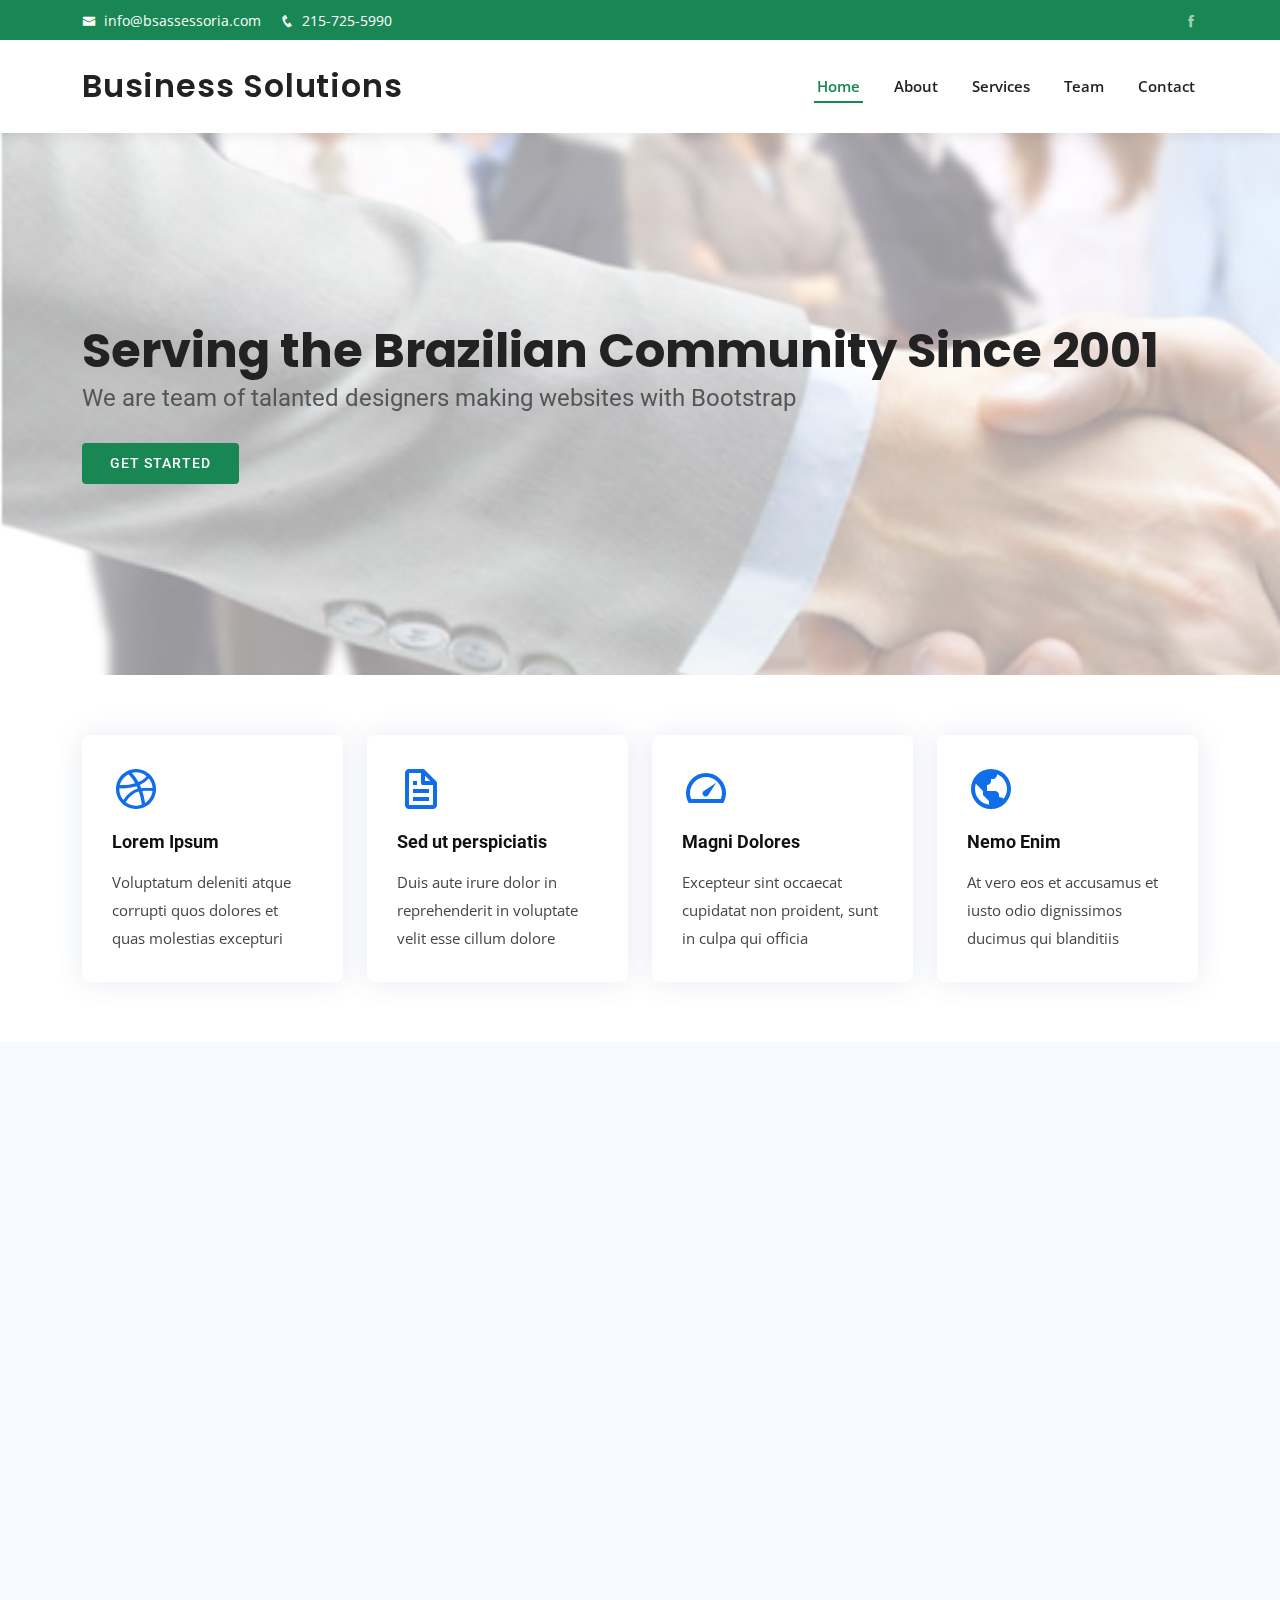
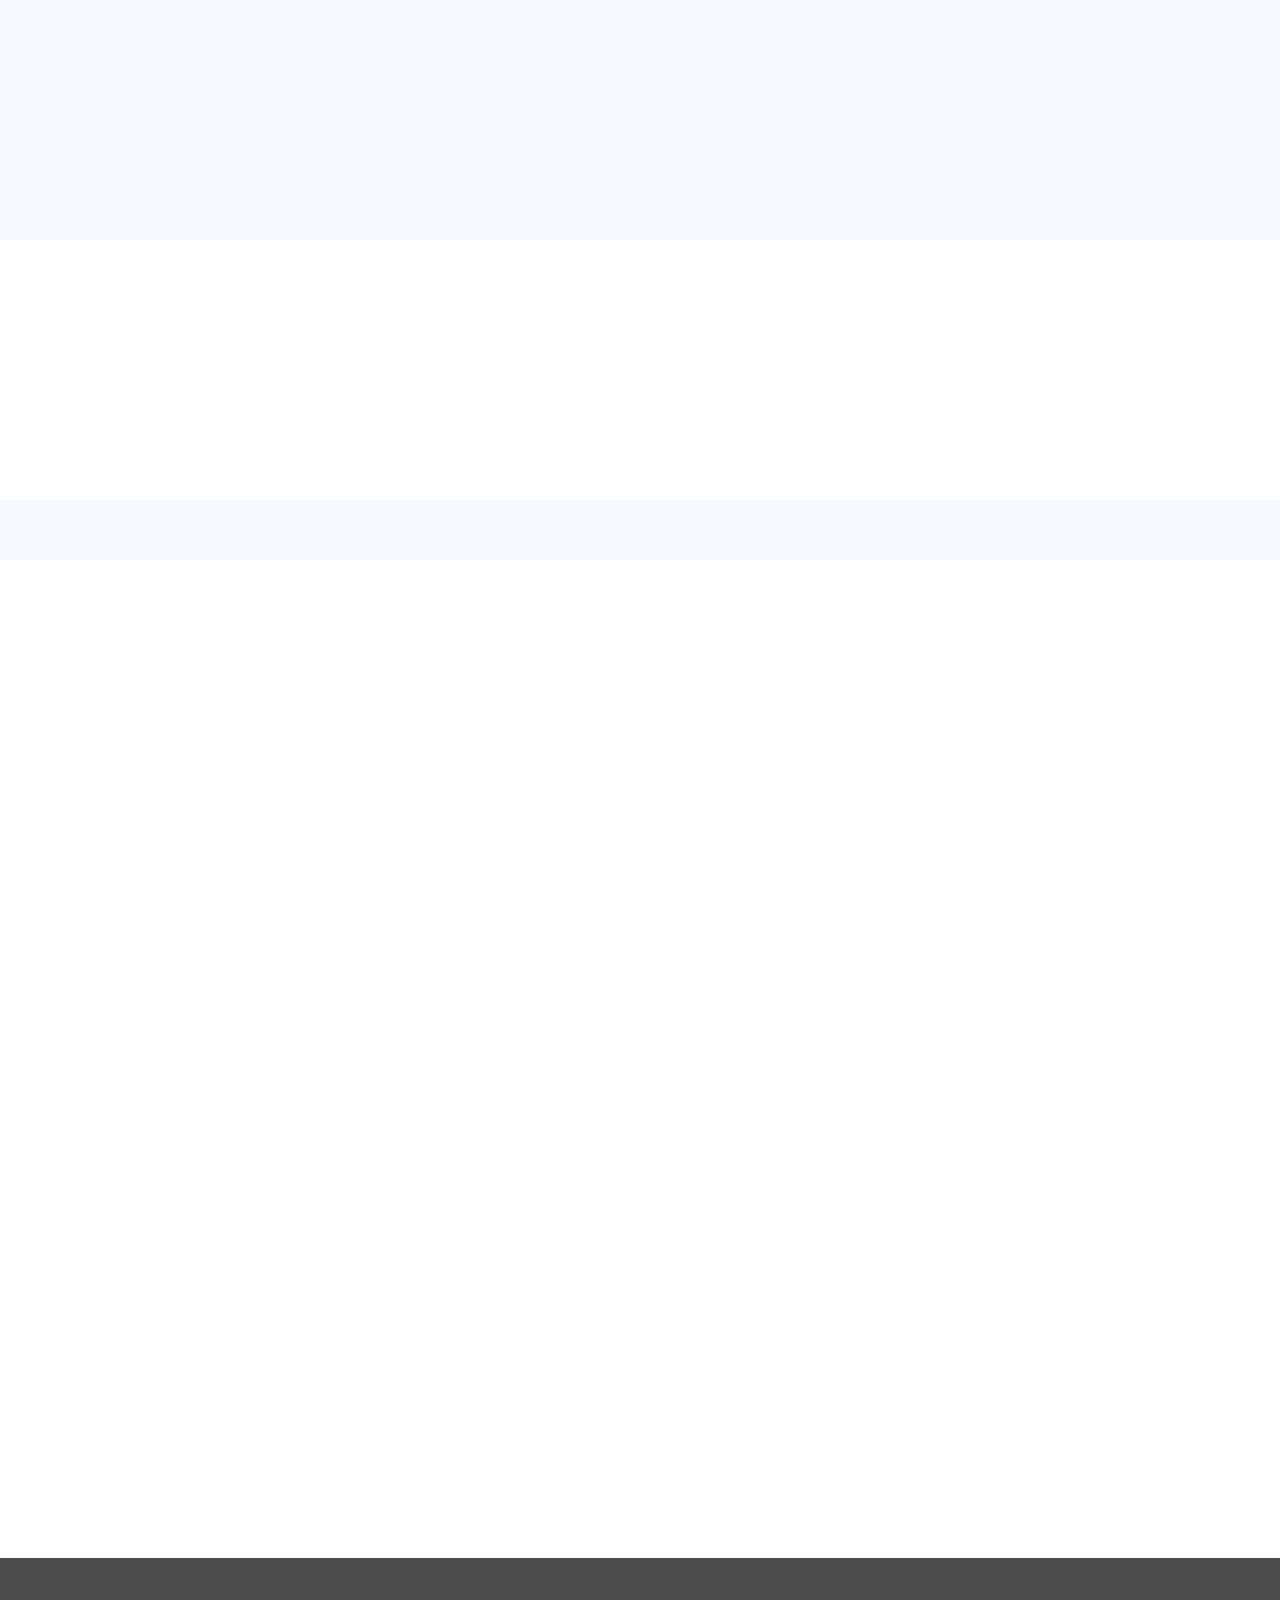
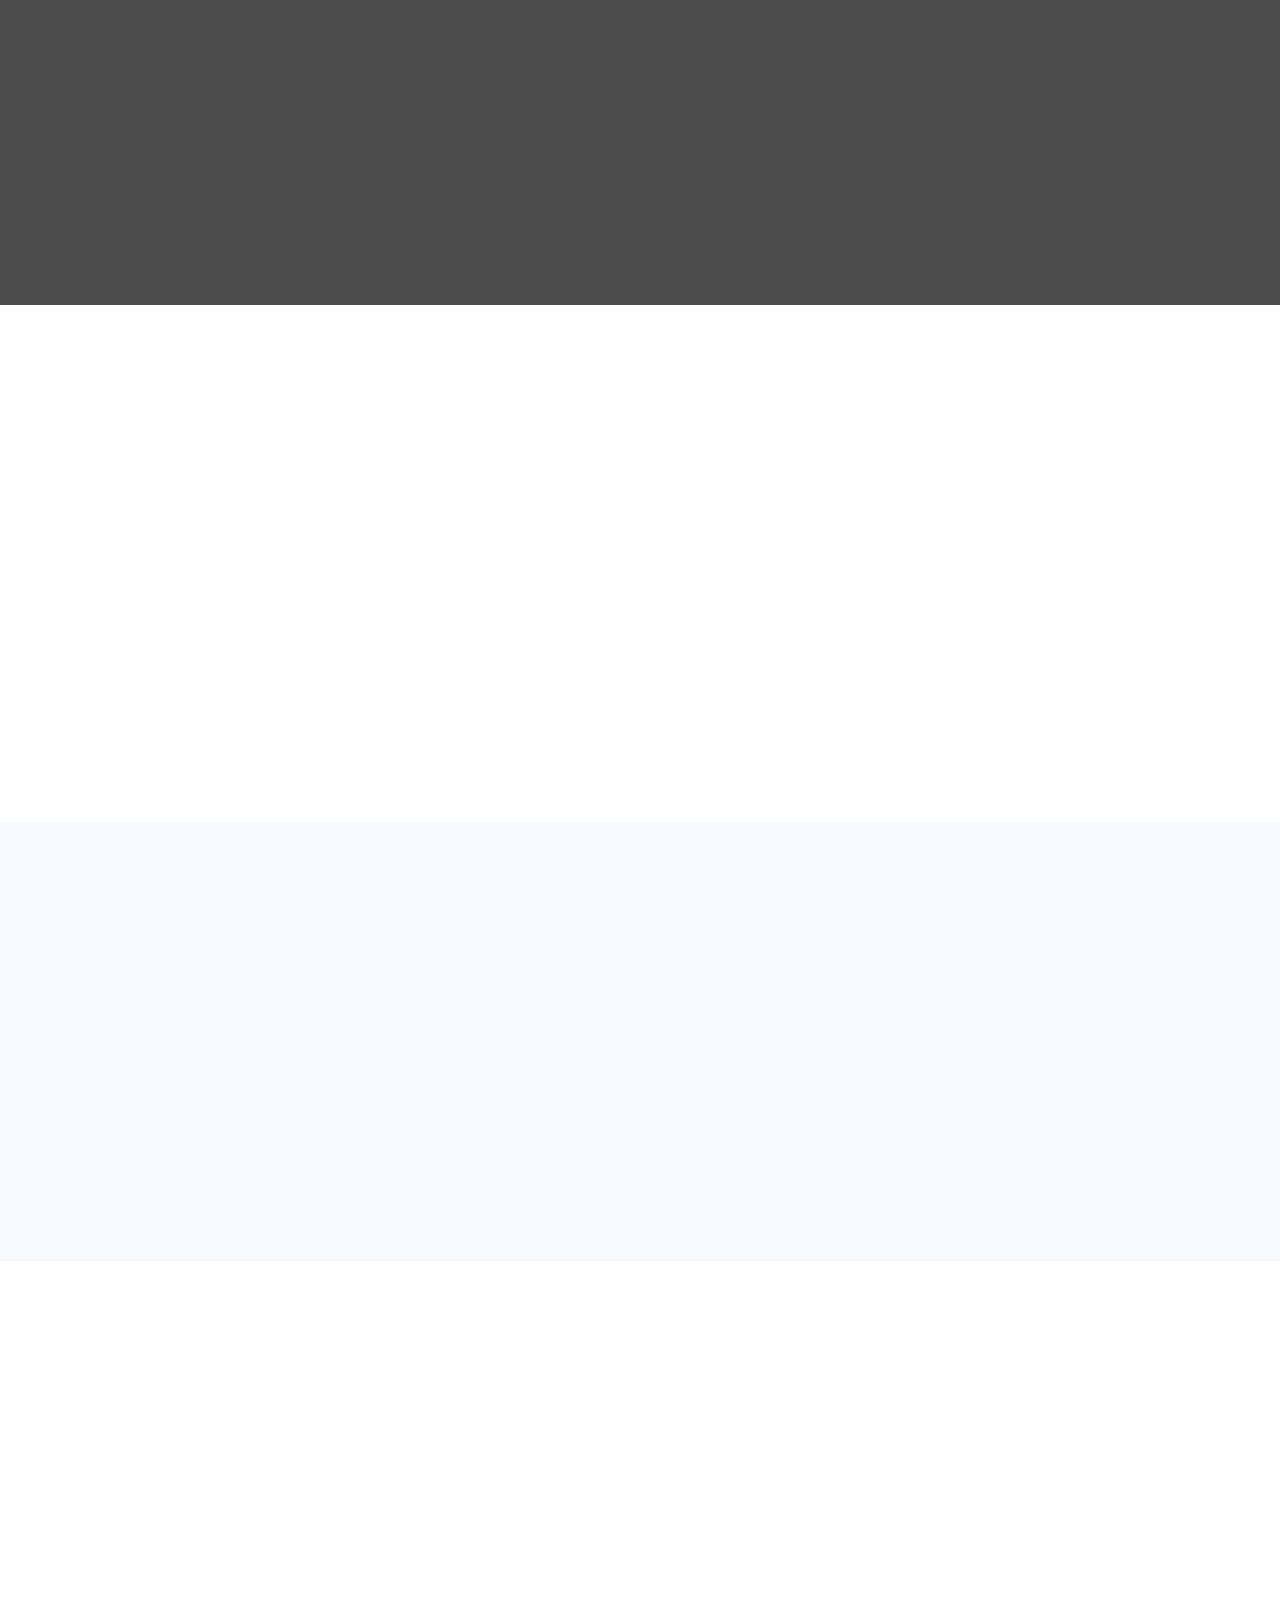
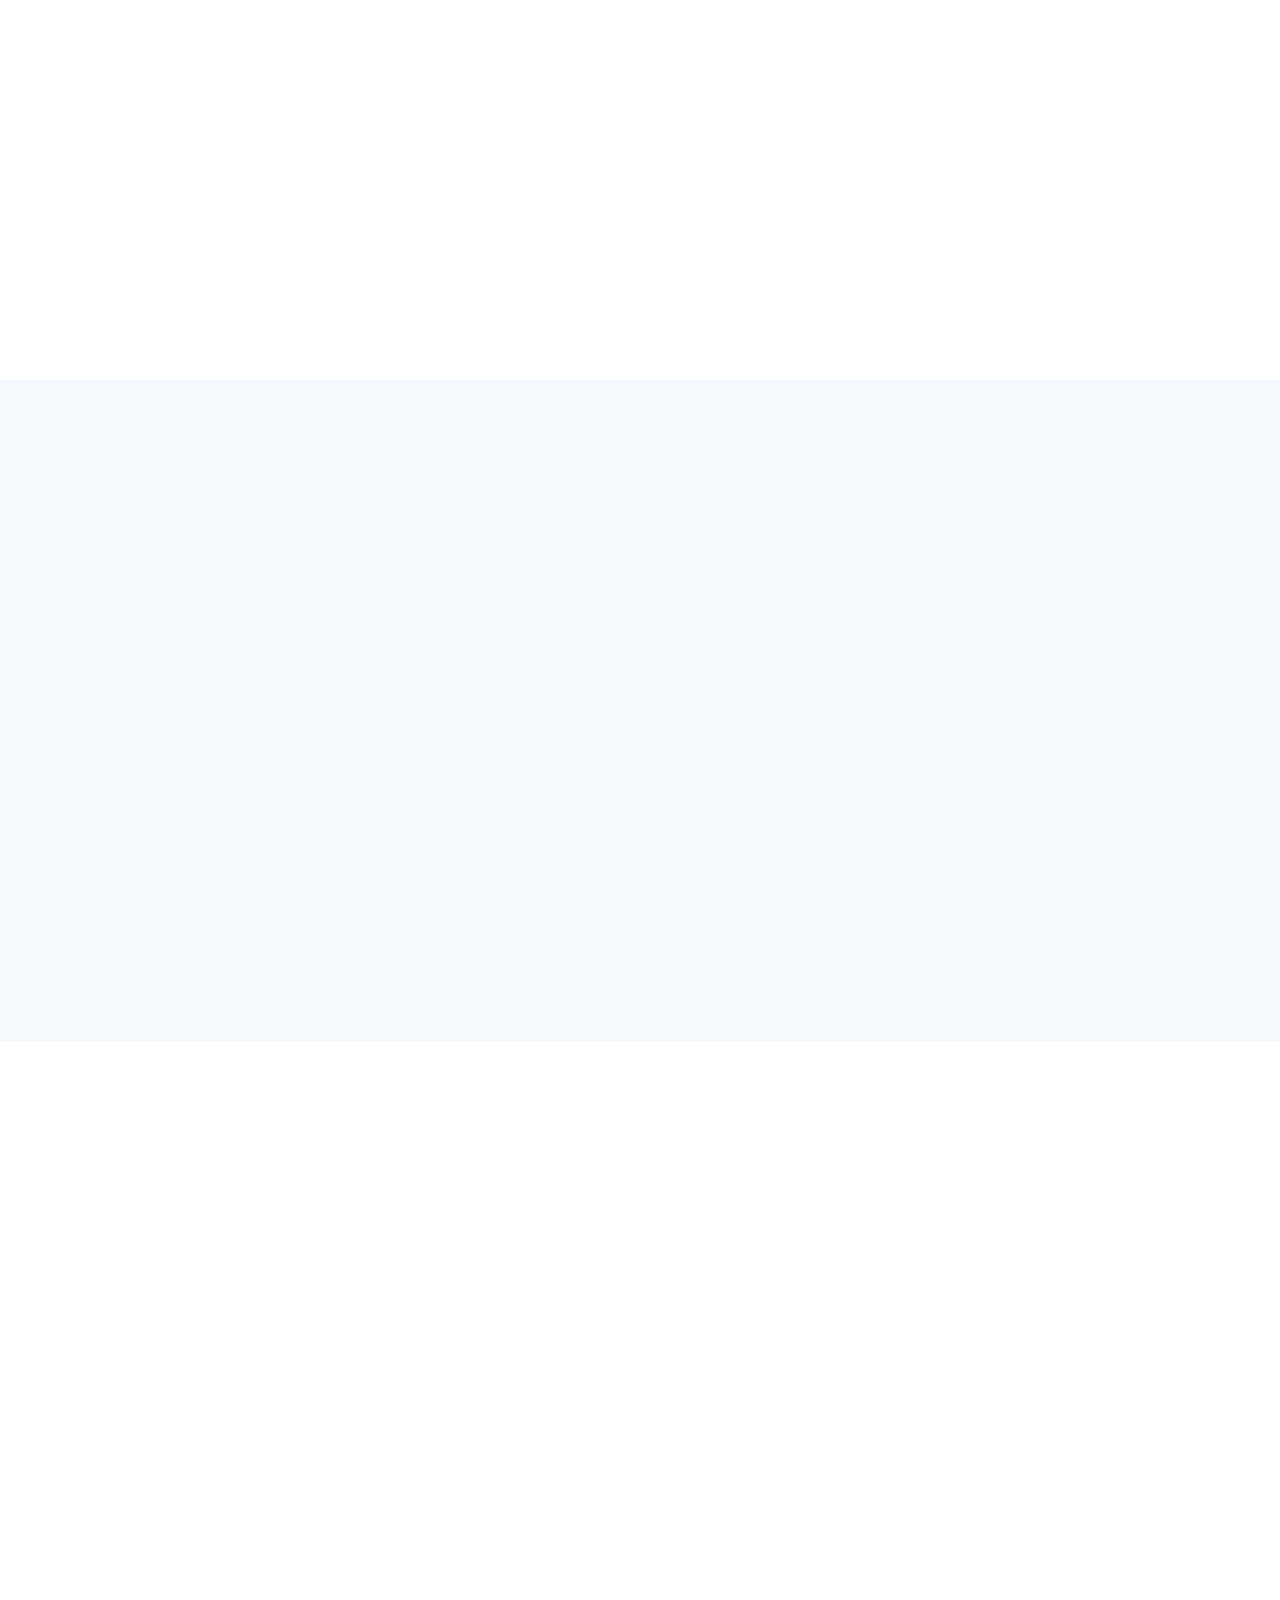
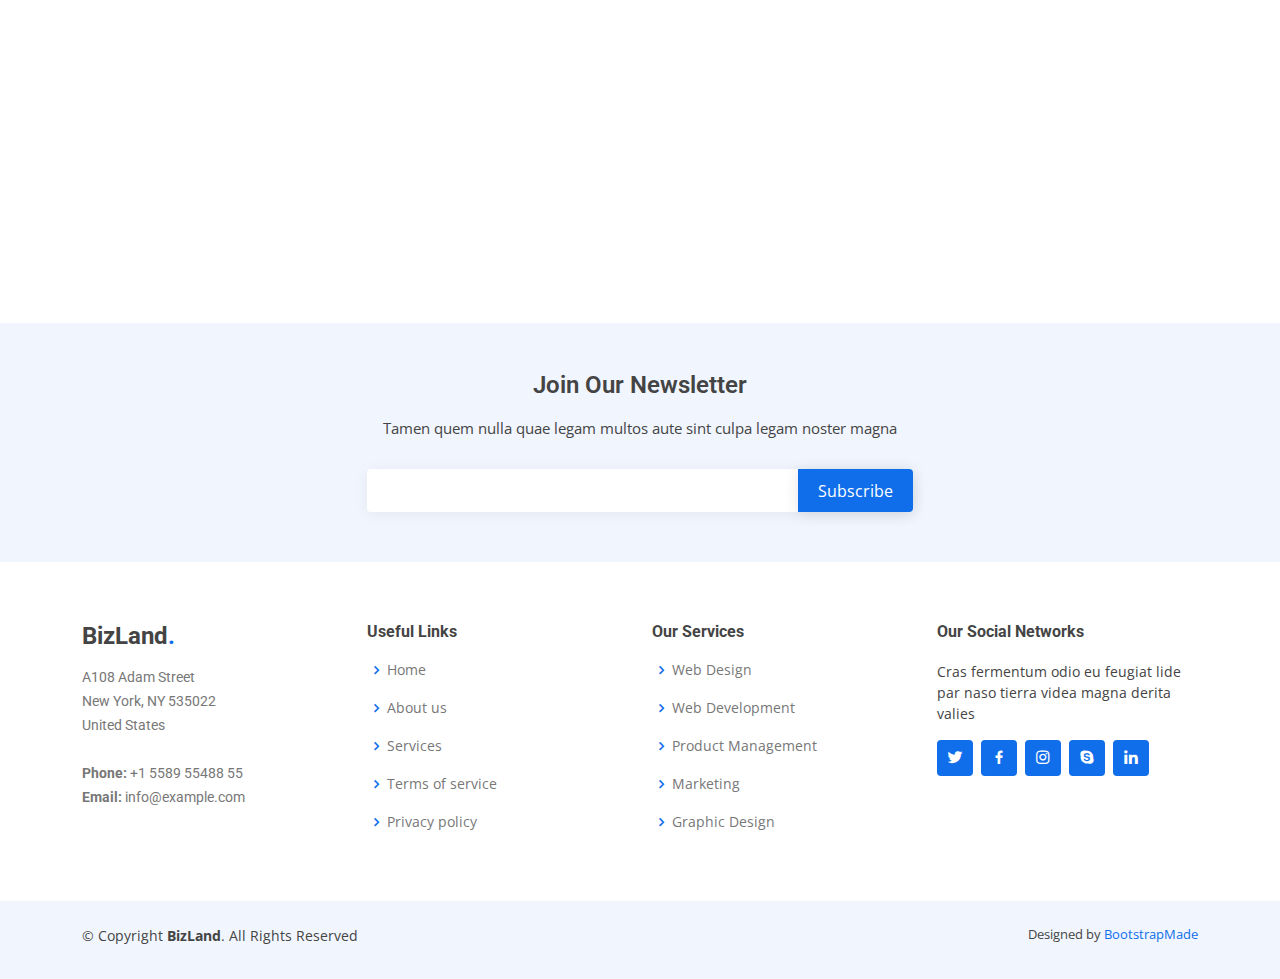
==== commit 034f084d: "fixing thymeleaf issues" ====
--- a/src/main/resources/templates/index.html
+++ b/src/main/resources/templates/index.html
@@ -1,31 +1,31 @@
 <!DOCTYPE html>
-<html xmlns:th="http://www.thymeleaf.org">
+<html lang="en">
 
 <head>
   <meta charset="utf-8">
-<!--  <meta content="width=device-width, initial-scale=1.0" name="viewport">-->
-
-<!--  <title>BizLand Bootstrap Template - Index</title>-->
-<!--  <meta content="" name="description">-->
-<!--  <meta content="" name="keywords">-->
-
-<!--  &lt;!&ndash; Favicons &ndash;&gt;-->
-<!--  <link href="assets/img/favicon.png" rel="icon">-->
-<!--  <link href="assets/img/apple-touch-icon.png" rel="ap  ple-touch-icon">-->
-
-<!--  &lt;!&ndash; Google Fonts &ndash;&gt;-->
-<!--  <link href="https://fonts.googleapis.com/css?family=Open+Sans:300,300i,400,400i,600,600i,700,700i|Roboto:300,300i,400,400i,500,500i,600,600i,700,700i|Poppins:300,300i,400,400i,500,500i,600,600i,700,700i" rel="stylesheet">-->
-
-<!--  &lt;!&ndash; Vendor CSS Files &ndash;&gt;-->
-<!--  <link href="assets/vendor/bootstrap/css/bootstrap.min.css" rel="stylesheet">-->
-<!--  <link href="assets/vendor/icofont/icofont.min.css" rel="stylesheet">-->
-<!--  <link href="assets/vendor/boxicons/css/boxicons.min.css" rel="stylesheet">-->
-<!--  <link href="assets/vendor/owl.carousel/assets/owl.carousel.min.css" rel="stylesheet">-->
-<!--  <link href="assets/vendor/venobox/venobox.css" rel="stylesheet">-->
-<!--  <link href="assets/vendor/aos/aos.css" rel="stylesheet">-->
-
-<!--  &lt;!&ndash; Template Main CSS File &ndash;&gt;-->
-<!--  <link href="assets/css/style.css" rel="stylesheet">-->
+  <meta content="width=device-width, initial-scale=1.0" name="viewport">
+
+  <title>BizLand Bootstrap Template - Index</title>
+  <meta content="" name="description">
+  <meta content="" name="keywords">
+
+  <!-- Favicons -->
+  <link href="../static/assets/img/favicon.png" rel="icon">
+  <link href="../static/assets/img/apple-touch-icon.png" rel="apple-touch-icon">
+
+  <!-- Google Fonts -->
+  <link href="https://fonts.googleapis.com/css?family=Open+Sans:300,300i,400,400i,600,600i,700,700i|Roboto:300,300i,400,400i,500,500i,600,600i,700,700i|Poppins:300,300i,400,400i,500,500i,600,600i,700,700i" rel="stylesheet">
+
+  <!-- Vendor CSS Files -->
+  <link href="../static/assets/vendor/bootstrap/css/bootstrap.min.css" rel="stylesheet">
+  <link href="../static/assets/vendor/icofont/icofont.min.css" rel="stylesheet">
+  <link href="../static/assets/vendor/boxicons/css/boxicons.min.css" rel="stylesheet">
+  <link href="../static/assets/vendor/owl.carousel/assets/owl.carousel.min.css" rel="stylesheet">
+  <link href="../static/assets/vendor/venobox/venobox.css" rel="stylesheet">
+  <link href="../static/assets/vendor/aos/aos.css" rel="stylesheet">
+
+  <!-- Template Main CSS File -->
+  <link href="../static/assets/css/style.css" rel="stylesheet">
 
   <!-- =======================================================
   * Template Name: BizLand - v2.0.3
@@ -37,917 +37,917 @@
 
 <body>
 
-  <!-- ======= Top Bar ======= -->
-  <div id="topbar" class="d-none d-lg-flex align-items-center fixed-top bg-success">
-    <div class="container d-flex">
-      <div class="contact-info me-auto">
-        <i class="icofont-envelope"></i> <a href="mailto:info@bsassessoria.com">info@bsassessoria.com</a>
-        <i class="icofont-phone"></i> 215-725-5990
-      </div>
-      <div class="social-links">
-        <a href="https://www.facebook.com/businesssolutionsassessoriainc/" class="facebook"><i class="icofont-facebook"></i></a>
-      </div>
+<!-- ======= Top Bar ======= -->
+<div id="topbar" class="d-none d-lg-flex align-items-center fixed-top bg-success">
+  <div class="container d-flex">
+    <div class="contact-info me-auto">
+      <i class="icofont-envelope"></i> <a href="mailto:info@bsassessoria.com">info@bsassessoria.com</a>
+      <i class="icofont-phone"></i> 215-725-5990
+    </div>
+    <div class="social-links">
+      <a href="https://www.facebook.com/businesssolutionsassessoriainc/" class="facebook"><i class="icofont-facebook"></i></a>
     </div>
   </div>
-
-  <!-- ======= Header ======= -->
-  <header id="header" class="fixed-top">
-    <div class="container d-flex align-items-center">
-
-      <h1 class="logo me-auto"><a href="index.html">Business Solutions</a></h1>
-      <!-- Uncomment below if you prefer to use an image logo -->
-      <!-- <a href="index.html" class="logo me-auto"><img src="assets/img/logo.png" alt=""></a>-->
-
-      <nav class="nav-menu d-none d-lg-block">
-        <ul>
-          <li class="active"><a href="index.html">Home</a></li>
-          <li><a href="#about">About</a></li>
-          <li><a href="#services">Services</a></li>
-          <li><a href="#team">Team</a></li>
-<!--          <li class="drop-down"><a href="">Drop Down</a>-->
-<!--            <ul>-->
-<!--              <li><a href="#">Drop Down 1</a></li>-->
-<!--              <li class="drop-down"><a href="#">Deep Drop Down</a>-->
-<!--                <ul>-->
-<!--                  <li><a href="#">Deep Drop Down 1</a></li>-->
-<!--                  <li><a href="#">Deep Drop Down 2</a></li>-->
-<!--                  <li><a href="#">Deep Drop Down 3</a></li>-->
-<!--                  <li><a href="#">Deep Drop Down 4</a></li>-->
-<!--                  <li><a href="#">Deep Drop Down 5</a></li>-->
-<!--                </ul>-->
-<!--              </li>-->
-<!--              <li><a href="#">Drop Down 2</a></li>-->
-<!--              <li><a href="#">Drop Down 3</a></li>-->
-<!--              <li><a href="#">Drop Down 4</a></li>-->
-<!--            </ul>-->
-<!--          </li>-->
-          <li><a href="#contact">Contact</a></li>
+</div>
+
+<!-- ======= Header ======= -->
+<header id="header" class="fixed-top">
+  <div class="container d-flex align-items-center">
+
+    <h1 class="logo me-auto"><a href="index.html">Business Solutions</a></h1>
+    <!-- Uncomment below if you prefer to use an image logo -->
+    <!-- <a href="index.html" class="logo me-auto"><img src="assets/img/logo.png" alt=""></a>-->
+
+    <nav class="nav-menu d-none d-lg-block">
+      <ul>
+        <li class="active"><a href="index.html">Home</a></li>
+        <li><a href="#about">About</a></li>
+        <li><a href="#services">Services</a></li>
+        <li><a href="#team">Team</a></li>
+        <!--          <li class="drop-down"><a href="">Drop Down</a>-->
+        <!--            <ul>-->
+        <!--              <li><a href="#">Drop Down 1</a></li>-->
+        <!--              <li class="drop-down"><a href="#">Deep Drop Down</a>-->
+        <!--                <ul>-->
+        <!--                  <li><a href="#">Deep Drop Down 1</a></li>-->
+        <!--                  <li><a href="#">Deep Drop Down 2</a></li>-->
+        <!--                  <li><a href="#">Deep Drop Down 3</a></li>-->
+        <!--                  <li><a href="#">Deep Drop Down 4</a></li>-->
+        <!--                  <li><a href="#">Deep Drop Down 5</a></li>-->
+        <!--                </ul>-->
+        <!--              </li>-->
+        <!--              <li><a href="#">Drop Down 2</a></li>-->
+        <!--              <li><a href="#">Drop Down 3</a></li>-->
+        <!--              <li><a href="#">Drop Down 4</a></li>-->
+        <!--            </ul>-->
+        <!--          </li>-->
+        <li><a href="#contact">Contact</a></li>
+      </ul>
+    </nav><!-- .nav-menu -->
+
+  </div>
+</header><!-- End Header -->
+
+<!-- ======= Hero Section ======= -->
+<section id="hero" class="d-flex align-items-center">
+  <div class="container" data-aos="zoom-out" data-aos-delay="100">
+    <h1>Serving the Brazilian Community Since 2001
+    </h1>
+    <h2>We are team of talanted designers making websites with Bootstrap</h2>
+    <div class="d-flex">
+      <a href="#about" class="btn-get-started scrollto">Get Started</a>
+      <!--        <a href="https://www.youtube.com/watch?v=jDDaplaOz7Q" class="venobox btn-watch-video" data-vbtype="video" data-autoplay="true"> Watch Video <i class="icofont-play-alt-2"></i></a>-->
+    </div>
+  </div>
+</section><!-- End Hero -->
+
+<main id="main">
+
+  <!-- ======= Featured Services Section ======= -->
+  <section id="featured-services" class="featured-services">
+    <div class="container" data-aos="fade-up">
+
+      <div class="row">
+        <div class="col-md-6 col-lg-3 d-flex align-items-stretch mb-5 mb-lg-0">
+          <div class="icon-box" data-aos="fade-up" data-aos-delay="100">
+            <div class="icon"><i class="bx bxl-dribbble"></i></div>
+            <h4 class="title"><a href="">Lorem Ipsum</a></h4>
+            <p class="description">Voluptatum deleniti atque corrupti quos dolores et quas molestias excepturi</p>
+          </div>
+        </div>
+
+        <div class="col-md-6 col-lg-3 d-flex align-items-stretch mb-5 mb-lg-0">
+          <div class="icon-box" data-aos="fade-up" data-aos-delay="200">
+            <div class="icon"><i class="bx bx-file"></i></div>
+            <h4 class="title"><a href="">Sed ut perspiciatis</a></h4>
+            <p class="description">Duis aute irure dolor in reprehenderit in voluptate velit esse cillum dolore</p>
+          </div>
+        </div>
+
+        <div class="col-md-6 col-lg-3 d-flex align-items-stretch mb-5 mb-lg-0">
+          <div class="icon-box" data-aos="fade-up" data-aos-delay="300">
+            <div class="icon"><i class="bx bx-tachometer"></i></div>
+            <h4 class="title"><a href="">Magni Dolores</a></h4>
+            <p class="description">Excepteur sint occaecat cupidatat non proident, sunt in culpa qui officia</p>
+          </div>
+        </div>
+
+        <div class="col-md-6 col-lg-3 d-flex align-items-stretch mb-5 mb-lg-0">
+          <div class="icon-box" data-aos="fade-up" data-aos-delay="400">
+            <div class="icon"><i class="bx bx-world"></i></div>
+            <h4 class="title"><a href="">Nemo Enim</a></h4>
+            <p class="description">At vero eos et accusamus et iusto odio dignissimos ducimus qui blanditiis</p>
+          </div>
+        </div>
+
+      </div>
+
+    </div>
+  </section><!-- End Featured Services Section -->
+
+  <!-- ======= About Section ======= -->
+  <section id="about" class="about section-bg">
+    <div class="container" data-aos="fade-up">
+
+      <div class="section-title">
+        <h2>About</h2>
+        <h3>Find Out More <span>About Us</span></h3>
+        <p>Ut possimus qui ut temporibus culpa velit eveniet modi omnis est adipisci expedita at voluptas atque vitae autem.</p>
+      </div>
+
+      <div class="row">
+        <div class="col-lg-6" data-aos="fade-right" data-aos-delay="100">
+          <img src="assets/img/about.jpg" class="img-fluid" alt="">
+        </div>
+        <div class="col-lg-6 pt-4 pt-lg-0 content d-flex flex-column justify-content-center" data-aos="fade-up" data-aos-delay="100">
+          <h3>Voluptatem dignissimos provident quasi corporis voluptates sit assumenda.</h3>
+          <p class="font-italic">
+            Lorem ipsum dolor sit amet, consectetur adipiscing elit, sed do eiusmod tempor incididunt ut labore et dolore
+            magna aliqua.
+          </p>
+          <ul>
+            <li>
+              <i class="bx bx-store-alt"></i>
+              <div>
+                <h5>Ullamco laboris nisi ut aliquip consequat</h5>
+                <p>Magni facilis facilis repellendus cum excepturi quaerat praesentium libre trade</p>
+              </div>
+            </li>
+            <li>
+              <i class="bx bx-images"></i>
+              <div>
+                <h5>Magnam soluta odio exercitationem reprehenderi</h5>
+                <p>Quo totam dolorum at pariatur aut distinctio dolorum laudantium illo direna pasata redi</p>
+              </div>
+            </li>
           </ul>
-      </nav><!-- .nav-menu -->
-
-    </div>
-  </header><!-- End Header -->
-
-  <!-- ======= Hero Section ======= -->
-  <section id="hero" class="d-flex align-items-center">
-    <div class="container" data-aos="zoom-out" data-aos-delay="100">
-      <h1>Serving the Brazilian Community Since 2001
-      </h1>
-      <h2>We are team of talanted designers making websites with Bootstrap</h2>
-      <div class="d-flex">
-        <a href="#about" class="btn-get-started scrollto">Get Started</a>
-<!--        <a href="https://www.youtube.com/watch?v=jDDaplaOz7Q" class="venobox btn-watch-video" data-vbtype="video" data-autoplay="true"> Watch Video <i class="icofont-play-alt-2"></i></a>-->
-      </div>
-    </div>
-  </section><!-- End Hero -->
-
-  <main id="main">
-
-    <!-- ======= Featured Services Section ======= -->
-    <section id="featured-services" class="featured-services">
-      <div class="container" data-aos="fade-up">
-
-        <div class="row">
-          <div class="col-md-6 col-lg-3 d-flex align-items-stretch mb-5 mb-lg-0">
-            <div class="icon-box" data-aos="fade-up" data-aos-delay="100">
-              <div class="icon"><i class="bx bxl-dribbble"></i></div>
-              <h4 class="title"><a href="">Lorem Ipsum</a></h4>
-              <p class="description">Voluptatum deleniti atque corrupti quos dolores et quas molestias excepturi</p>
-            </div>
-          </div>
-
-          <div class="col-md-6 col-lg-3 d-flex align-items-stretch mb-5 mb-lg-0">
-            <div class="icon-box" data-aos="fade-up" data-aos-delay="200">
-              <div class="icon"><i class="bx bx-file"></i></div>
-              <h4 class="title"><a href="">Sed ut perspiciatis</a></h4>
-              <p class="description">Duis aute irure dolor in reprehenderit in voluptate velit esse cillum dolore</p>
-            </div>
-          </div>
-
-          <div class="col-md-6 col-lg-3 d-flex align-items-stretch mb-5 mb-lg-0">
-            <div class="icon-box" data-aos="fade-up" data-aos-delay="300">
-              <div class="icon"><i class="bx bx-tachometer"></i></div>
-              <h4 class="title"><a href="">Magni Dolores</a></h4>
-              <p class="description">Excepteur sint occaecat cupidatat non proident, sunt in culpa qui officia</p>
-            </div>
-          </div>
-
-          <div class="col-md-6 col-lg-3 d-flex align-items-stretch mb-5 mb-lg-0">
-            <div class="icon-box" data-aos="fade-up" data-aos-delay="400">
-              <div class="icon"><i class="bx bx-world"></i></div>
-              <h4 class="title"><a href="">Nemo Enim</a></h4>
-              <p class="description">At vero eos et accusamus et iusto odio dignissimos ducimus qui blanditiis</p>
-            </div>
-          </div>
-
-        </div>
-
-      </div>
-    </section><!-- End Featured Services Section -->
-
-    <!-- ======= About Section ======= -->
-    <section id="about" class="about section-bg">
-      <div class="container" data-aos="fade-up">
-
-        <div class="section-title">
-          <h2>About</h2>
-          <h3>Find Out More <span>About Us</span></h3>
-          <p>Ut possimus qui ut temporibus culpa velit eveniet modi omnis est adipisci expedita at voluptas atque vitae autem.</p>
-        </div>
-
-        <div class="row">
-          <div class="col-lg-6" data-aos="fade-right" data-aos-delay="100">
-            <img src="assets/img/about.jpg" class="img-fluid" alt="">
-          </div>
-          <div class="col-lg-6 pt-4 pt-lg-0 content d-flex flex-column justify-content-center" data-aos="fade-up" data-aos-delay="100">
-            <h3>Voluptatem dignissimos provident quasi corporis voluptates sit assumenda.</h3>
-            <p class="font-italic">
-              Lorem ipsum dolor sit amet, consectetur adipiscing elit, sed do eiusmod tempor incididunt ut labore et dolore
-              magna aliqua.
-            </p>
+          <p>
+            Ullamco laboris nisi ut aliquip ex ea commodo consequat. Duis aute irure dolor in reprehenderit in voluptate
+            velit esse cillum dolore eu fugiat nulla pariatur. Excepteur sint occaecat cupidatat non proident, sunt in
+            culpa qui officia deserunt mollit anim id est laborum
+          </p>
+        </div>
+      </div>
+
+    </div>
+  </section><!-- End About Section -->
+
+  <!-- ======= Counts Section ======= -->
+  <section id="counts" class="counts">
+    <div class="container" data-aos="fade-up">
+
+      <div class="row">
+
+        <div class="col-lg-3 col-md-6">
+          <div class="count-box">
+            <i class="icofont-simple-smile"></i>
+            <span data-toggle="counter-up">232</span>
+            <p>Happy Clients</p>
+          </div>
+        </div>
+
+        <div class="col-lg-3 col-md-6 mt-5 mt-md-0">
+          <div class="count-box">
+            <i class="icofont-document-folder"></i>
+            <span data-toggle="counter-up">521</span>
+            <p>Projects</p>
+          </div>
+        </div>
+
+        <div class="col-lg-3 col-md-6 mt-5 mt-lg-0">
+          <div class="count-box">
+            <i class="icofont-live-support"></i>
+            <span data-toggle="counter-up">1,463</span>
+            <p>Hours Of Support</p>
+          </div>
+        </div>
+
+        <div class="col-lg-3 col-md-6 mt-5 mt-lg-0">
+          <div class="count-box">
+            <i class="icofont-users-alt-5"></i>
+            <span data-toggle="counter-up">15</span>
+            <p>Hard Workers</p>
+          </div>
+        </div>
+
+      </div>
+
+    </div>
+  </section><!-- End Counts Section -->
+
+  <!-- ======= Clients Section ======= -->
+  <section id="clients" class="clients section-bg">
+    <div class="container" data-aos="zoom-in">
+
+      <div class="row">
+
+        <div class="col-lg-2 col-md-4 col-6 d-flex align-items-center justify-content-center">
+          <img src="assets/img/clients/client-1.png" class="img-fluid" alt="">
+        </div>
+
+        <div class="col-lg-2 col-md-4 col-6 d-flex align-items-center justify-content-center">
+          <img src="assets/img/clients/client-2.png" class="img-fluid" alt="">
+        </div>
+
+        <div class="col-lg-2 col-md-4 col-6 d-flex align-items-center justify-content-center">
+          <img src="assets/img/clients/client-3.png" class="img-fluid" alt="">
+        </div>
+
+        <div class="col-lg-2 col-md-4 col-6 d-flex align-items-center justify-content-center">
+          <img src="assets/img/clients/client-4.png" class="img-fluid" alt="">
+        </div>
+
+        <div class="col-lg-2 col-md-4 col-6 d-flex align-items-center justify-content-center">
+          <img src="assets/img/clients/client-5.png" class="img-fluid" alt="">
+        </div>
+
+        <div class="col-lg-2 col-md-4 col-6 d-flex align-items-center justify-content-center">
+          <img src="assets/img/clients/client-6.png" class="img-fluid" alt="">
+        </div>
+
+      </div>
+
+    </div>
+  </section><!-- End Clients Section -->
+
+  <!-- ======= Services Section ======= -->
+  <section id="services" class="services">
+    <div class="container" data-aos="fade-up">
+
+      <div class="section-title">
+        <h2>Services</h2>
+        <h3>Check our <span>Services</span></h3>
+        <p>Ut possimus qui ut temporibus culpa velit eveniet modi omnis est adipisci expedita at voluptas atque vitae autem.</p>
+      </div>
+
+      <div class="row">
+        <div class="col-lg-4 col-md-6 d-flex align-items-stretch" data-aos="zoom-in" data-aos-delay="100">
+          <div class="icon-box">
+            <div class="icon"><i class="bx bxl-dribbble"></i></div>
+            <h4><a href="">Lorem Ipsum</a></h4>
+            <p>Voluptatum deleniti atque corrupti quos dolores et quas molestias excepturi</p>
+          </div>
+        </div>
+
+        <div class="col-lg-4 col-md-6 d-flex align-items-stretch mt-4 mt-md-0" data-aos="zoom-in" data-aos-delay="200">
+          <div class="icon-box">
+            <div class="icon"><i class="bx bx-file"></i></div>
+            <h4><a href="">Sed ut perspiciatis</a></h4>
+            <p>Duis aute irure dolor in reprehenderit in voluptate velit esse cillum dolore</p>
+          </div>
+        </div>
+
+        <div class="col-lg-4 col-md-6 d-flex align-items-stretch mt-4 mt-lg-0" data-aos="zoom-in" data-aos-delay="300">
+          <div class="icon-box">
+            <div class="icon"><i class="bx bx-tachometer"></i></div>
+            <h4><a href="">Magni Dolores</a></h4>
+            <p>Excepteur sint occaecat cupidatat non proident, sunt in culpa qui officia</p>
+          </div>
+        </div>
+
+        <div class="col-lg-4 col-md-6 d-flex align-items-stretch mt-4" data-aos="zoom-in" data-aos-delay="100">
+          <div class="icon-box">
+            <div class="icon"><i class="bx bx-world"></i></div>
+            <h4><a href="">Nemo Enim</a></h4>
+            <p>At vero eos et accusamus et iusto odio dignissimos ducimus qui blanditiis</p>
+          </div>
+        </div>
+
+        <div class="col-lg-4 col-md-6 d-flex align-items-stretch mt-4" data-aos="zoom-in" data-aos-delay="200">
+          <div class="icon-box">
+            <div class="icon"><i class="bx bx-slideshow"></i></div>
+            <h4><a href="">Dele cardo</a></h4>
+            <p>Quis consequatur saepe eligendi voluptatem consequatur dolor consequuntur</p>
+          </div>
+        </div>
+
+        <div class="col-lg-4 col-md-6 d-flex align-items-stretch mt-4" data-aos="zoom-in" data-aos-delay="300">
+          <div class="icon-box">
+            <div class="icon"><i class="bx bx-arch"></i></div>
+            <h4><a href="">Divera don</a></h4>
+            <p>Modi nostrum vel laborum. Porro fugit error sit minus sapiente sit aspernatur</p>
+          </div>
+        </div>
+
+      </div>
+
+    </div>
+  </section><!-- End Services Section -->
+
+  <!-- ======= Testimonials Section ======= -->
+  <section id="testimonials" class="testimonials">
+    <div class="container" data-aos="zoom-in">
+
+      <div class="owl-carousel testimonials-carousel">
+
+        <div class="testimonial-item">
+          <img src="assets/img/testimonials/testimonials-1.jpg" class="testimonial-img" alt="">
+          <h3>Saul Goodman</h3>
+          <h4>Ceo &amp; Founder</h4>
+          <p>
+            <i class="bx bxs-quote-alt-left quote-icon-left"></i>
+            Proin iaculis purus consequat sem cure digni ssim donec porttitora entum suscipit rhoncus. Accusantium quam, ultricies eget id, aliquam eget nibh et. Maecen aliquam, risus at semper.
+            <i class="bx bxs-quote-alt-right quote-icon-right"></i>
+          </p>
+        </div>
+
+        <div class="testimonial-item">
+          <img src="assets/img/testimonials/testimonials-2.jpg" class="testimonial-img" alt="">
+          <h3>Sara Wilsson</h3>
+          <h4>Designer</h4>
+          <p>
+            <i class="bx bxs-quote-alt-left quote-icon-left"></i>
+            Export tempor illum tamen malis malis eram quae irure esse labore quem cillum quid cillum eram malis quorum velit fore eram velit sunt aliqua noster fugiat irure amet legam anim culpa.
+            <i class="bx bxs-quote-alt-right quote-icon-right"></i>
+          </p>
+        </div>
+
+        <div class="testimonial-item">
+          <img src="assets/img/testimonials/testimonials-3.jpg" class="testimonial-img" alt="">
+          <h3>Jena Karlis</h3>
+          <h4>Store Owner</h4>
+          <p>
+            <i class="bx bxs-quote-alt-left quote-icon-left"></i>
+            Enim nisi quem export duis labore cillum quae magna enim sint quorum nulla quem veniam duis minim tempor labore quem eram duis noster aute amet eram fore quis sint minim.
+            <i class="bx bxs-quote-alt-right quote-icon-right"></i>
+          </p>
+        </div>
+
+        <div class="testimonial-item">
+          <img src="assets/img/testimonials/testimonials-4.jpg" class="testimonial-img" alt="">
+          <h3>Matt Brandon</h3>
+          <h4>Freelancer</h4>
+          <p>
+            <i class="bx bxs-quote-alt-left quote-icon-left"></i>
+            Fugiat enim eram quae cillum dolore dolor amet nulla culpa multos export minim fugiat minim velit minim dolor enim duis veniam ipsum anim magna sunt elit fore quem dolore labore illum veniam.
+            <i class="bx bxs-quote-alt-right quote-icon-right"></i>
+          </p>
+        </div>
+
+        <div class="testimonial-item">
+          <img src="assets/img/testimonials/testimonials-5.jpg" class="testimonial-img" alt="">
+          <h3>John Larson</h3>
+          <h4>Entrepreneur</h4>
+          <p>
+            <i class="bx bxs-quote-alt-left quote-icon-left"></i>
+            Quis quorum aliqua sint quem legam fore sunt eram irure aliqua veniam tempor noster veniam enim culpa labore duis sunt culpa nulla illum cillum fugiat legam esse veniam culpa fore nisi cillum quid.
+            <i class="bx bxs-quote-alt-right quote-icon-right"></i>
+          </p>
+        </div>
+
+      </div>
+
+    </div>
+  </section><!-- End Testimonials Section -->
+
+  <!-- ======= Portfolio Section ======= -->
+  <section id="portfolio" class="portfolio">
+    <div class="container" data-aos="fade-up">
+
+      <div class="section-title">
+        <h2>Portfolio</h2>
+        <h3>Check our <span>Portfolio</span></h3>
+        <p>Ut possimus qui ut temporibus culpa velit eveniet modi omnis est adipisci expedita at voluptas atque vitae autem.</p>
+      </div>
+
+      <div class="row" data-aos="fade-up" data-aos-delay="100">
+        <div class="col-lg-12 d-flex justify-content-center">
+          <ul id="portfolio-flters">
+            <li data-filter="*" class="filter-active">All</li>
+            <li data-filter=".filter-app">App</li>
+            <li data-filter=".filter-card">Card</li>
+            <li data-filter=".filter-web">Web</li>
+          </ul>
+        </div>
+      </div>
+
+      <div class="row portfolio-container" data-aos="fade-up" data-aos-delay="200">
+
+        <div class="col-lg-4 col-md-6 portfolio-item filter-app">
+          <img src="assets/img/portfolio/portfolio-1.jpg" class="img-fluid" alt="">
+          <div class="portfolio-info">
+            <h4>App 1</h4>
+            <p>App</p>
+            <a href="assets/img/portfolio/portfolio-1.jpg" data-gall="portfolioGallery" class="venobox preview-link" title="App 1"><i class="bx bx-plus"></i></a>
+            <a href="portfolio-details.html" class="details-link" title="More Details"><i class="bx bx-link"></i></a>
+          </div>
+        </div>
+
+        <div class="col-lg-4 col-md-6 portfolio-item filter-web">
+          <img src="assets/img/portfolio/portfolio-2.jpg" class="img-fluid" alt="">
+          <div class="portfolio-info">
+            <h4>Web 3</h4>
+            <p>Web</p>
+            <a href="assets/img/portfolio/portfolio-2.jpg" data-gall="portfolioGallery" class="venobox preview-link" title="Web 3"><i class="bx bx-plus"></i></a>
+            <a href="portfolio-details.html" class="details-link" title="More Details"><i class="bx bx-link"></i></a>
+          </div>
+        </div>
+
+        <div class="col-lg-4 col-md-6 portfolio-item filter-app">
+          <img src="assets/img/portfolio/portfolio-3.jpg" class="img-fluid" alt="">
+          <div class="portfolio-info">
+            <h4>App 2</h4>
+            <p>App</p>
+            <a href="assets/img/portfolio/portfolio-3.jpg" data-gall="portfolioGallery" class="venobox preview-link" title="App 2"><i class="bx bx-plus"></i></a>
+            <a href="portfolio-details.html" class="details-link" title="More Details"><i class="bx bx-link"></i></a>
+          </div>
+        </div>
+
+        <div class="col-lg-4 col-md-6 portfolio-item filter-card">
+          <img src="assets/img/portfolio/portfolio-4.jpg" class="img-fluid" alt="">
+          <div class="portfolio-info">
+            <h4>Card 2</h4>
+            <p>Card</p>
+            <a href="assets/img/portfolio/portfolio-4.jpg" data-gall="portfolioGallery" class="venobox preview-link" title="Card 2"><i class="bx bx-plus"></i></a>
+            <a href="portfolio-details.html" class="details-link" title="More Details"><i class="bx bx-link"></i></a>
+          </div>
+        </div>
+
+        <div class="col-lg-4 col-md-6 portfolio-item filter-web">
+          <img src="assets/img/portfolio/portfolio-5.jpg" class="img-fluid" alt="">
+          <div class="portfolio-info">
+            <h4>Web 2</h4>
+            <p>Web</p>
+            <a href="assets/img/portfolio/portfolio-5.jpg" data-gall="portfolioGallery" class="venobox preview-link" title="Web 2"><i class="bx bx-plus"></i></a>
+            <a href="portfolio-details.html" class="details-link" title="More Details"><i class="bx bx-link"></i></a>
+          </div>
+        </div>
+
+        <div class="col-lg-4 col-md-6 portfolio-item filter-app">
+          <img src="assets/img/portfolio/portfolio-6.jpg" class="img-fluid" alt="">
+          <div class="portfolio-info">
+            <h4>App 3</h4>
+            <p>App</p>
+            <a href="assets/img/portfolio/portfolio-6.jpg" data-gall="portfolioGallery" class="venobox preview-link" title="App 3"><i class="bx bx-plus"></i></a>
+            <a href="portfolio-details.html" class="details-link" title="More Details"><i class="bx bx-link"></i></a>
+          </div>
+        </div>
+
+        <div class="col-lg-4 col-md-6 portfolio-item filter-card">
+          <img src="assets/img/portfolio/portfolio-7.jpg" class="img-fluid" alt="">
+          <div class="portfolio-info">
+            <h4>Card 1</h4>
+            <p>Card</p>
+            <a href="assets/img/portfolio/portfolio-7.jpg" data-gall="portfolioGallery" class="venobox preview-link" title="Card 1"><i class="bx bx-plus"></i></a>
+            <a href="portfolio-details.html" class="details-link" title="More Details"><i class="bx bx-link"></i></a>
+          </div>
+        </div>
+
+        <div class="col-lg-4 col-md-6 portfolio-item filter-card">
+          <img src="assets/img/portfolio/portfolio-8.jpg" class="img-fluid" alt="">
+          <div class="portfolio-info">
+            <h4>Card 3</h4>
+            <p>Card</p>
+            <a href="assets/img/portfolio/portfolio-8.jpg" data-gall="portfolioGallery" class="venobox preview-link" title="Card 3"><i class="bx bx-plus"></i></a>
+            <a href="portfolio-details.html" class="details-link" title="More Details"><i class="bx bx-link"></i></a>
+          </div>
+        </div>
+
+        <div class="col-lg-4 col-md-6 portfolio-item filter-web">
+          <img src="assets/img/portfolio/portfolio-9.jpg" class="img-fluid" alt="">
+          <div class="portfolio-info">
+            <h4>Web 3</h4>
+            <p>Web</p>
+            <a href="assets/img/portfolio/portfolio-9.jpg" data-gall="portfolioGallery" class="venobox preview-link" title="Web 3"><i class="bx bx-plus"></i></a>
+            <a href="portfolio-details.html" class="details-link" title="More Details"><i class="bx bx-link"></i></a>
+          </div>
+        </div>
+
+      </div>
+
+    </div>
+  </section><!-- End Portfolio Section -->
+
+  <!-- ======= Team Section ======= -->
+  <section id="team" class="team section-bg">
+    <div class="container" data-aos="fade-up">
+
+      <div class="section-title">
+        <h2>Team</h2>
+        <h3>Our Hardworking <span>Team</span></h3>
+        <p>Ut possimus qui ut temporibus culpa velit eveniet modi omnis est adipisci expedita at voluptas atque vitae autem.</p>
+      </div>
+
+      <div class="row">
+
+        <div class="col-lg-3 col-md-6 d-flex align-items-stretch" data-aos="fade-up" data-aos-delay="100">
+          <div class="member">
+            <div class="member-img">
+              <img src="assets/img/team/team-1.jpg" class="img-fluid" alt="">
+              <div class="social">
+                <a href=""><i class="icofont-twitter"></i></a>
+                <a href=""><i class="icofont-facebook"></i></a>
+                <a href=""><i class="icofont-instagram"></i></a>
+                <a href=""><i class="icofont-linkedin"></i></a>
+              </div>
+            </div>
+            <div class="member-info">
+              <h4>Walter White</h4>
+              <span>Chief Executive Officer</span>
+            </div>
+          </div>
+        </div>
+
+        <div class="col-lg-3 col-md-6 d-flex align-items-stretch" data-aos="fade-up" data-aos-delay="200">
+          <div class="member">
+            <div class="member-img">
+              <img src="assets/img/team/team-2.jpg" class="img-fluid" alt="">
+              <div class="social">
+                <a href=""><i class="icofont-twitter"></i></a>
+                <a href=""><i class="icofont-facebook"></i></a>
+                <a href=""><i class="icofont-instagram"></i></a>
+                <a href=""><i class="icofont-linkedin"></i></a>
+              </div>
+            </div>
+            <div class="member-info">
+              <h4>Sarah Jhonson</h4>
+              <span>Product Manager</span>
+            </div>
+          </div>
+        </div>
+
+        <div class="col-lg-3 col-md-6 d-flex align-items-stretch" data-aos="fade-up" data-aos-delay="300">
+          <div class="member">
+            <div class="member-img">
+              <img src="assets/img/team/team-3.jpg" class="img-fluid" alt="">
+              <div class="social">
+                <a href=""><i class="icofont-twitter"></i></a>
+                <a href=""><i class="icofont-facebook"></i></a>
+                <a href=""><i class="icofont-instagram"></i></a>
+                <a href=""><i class="icofont-linkedin"></i></a>
+              </div>
+            </div>
+            <div class="member-info">
+              <h4>William Anderson</h4>
+              <span>CTO</span>
+            </div>
+          </div>
+        </div>
+
+        <div class="col-lg-3 col-md-6 d-flex align-items-stretch" data-aos="fade-up" data-aos-delay="400">
+          <div class="member">
+            <div class="member-img">
+              <img src="assets/img/team/team-4.jpg" class="img-fluid" alt="">
+              <div class="social">
+                <a href=""><i class="icofont-twitter"></i></a>
+                <a href=""><i class="icofont-facebook"></i></a>
+                <a href=""><i class="icofont-instagram"></i></a>
+                <a href=""><i class="icofont-linkedin"></i></a>
+              </div>
+            </div>
+            <div class="member-info">
+              <h4>Amanda Jepson</h4>
+              <span>Accountant</span>
+            </div>
+          </div>
+        </div>
+
+      </div>
+
+    </div>
+  </section><!-- End Team Section -->
+
+  <!-- ======= Pricing Section ======= -->
+  <section id="pricing" class="pricing">
+    <div class="container" data-aos="fade-up">
+
+      <div class="section-title">
+        <h2>Pricing</h2>
+        <h3>Check our <span>Pricing</span></h3>
+        <p>Ut possimus qui ut temporibus culpa velit eveniet modi omnis est adipisci expedita at voluptas atque vitae autem.</p>
+      </div>
+
+      <div class="row">
+
+        <div class="col-lg-3 col-md-6" data-aos="fade-up" data-aos-delay="100">
+          <div class="box">
+            <h3>Free</h3>
+            <h4><sup>$</sup>0<span> / month</span></h4>
             <ul>
-              <li>
-                <i class="bx bx-store-alt"></i>
-                <div>
-                  <h5>Ullamco laboris nisi ut aliquip consequat</h5>
-                  <p>Magni facilis facilis repellendus cum excepturi quaerat praesentium libre trade</p>
-                </div>
-              </li>
-              <li>
-                <i class="bx bx-images"></i>
-                <div>
-                  <h5>Magnam soluta odio exercitationem reprehenderi</h5>
-                  <p>Quo totam dolorum at pariatur aut distinctio dolorum laudantium illo direna pasata redi</p>
-                </div>
-              </li>
+              <li>Aida dere</li>
+              <li>Nec feugiat nisl</li>
+              <li>Nulla at volutpat dola</li>
+              <li class="na">Pharetra massa</li>
+              <li class="na">Massa ultricies mi</li>
             </ul>
-            <p>
-              Ullamco laboris nisi ut aliquip ex ea commodo consequat. Duis aute irure dolor in reprehenderit in voluptate
-              velit esse cillum dolore eu fugiat nulla pariatur. Excepteur sint occaecat cupidatat non proident, sunt in
-              culpa qui officia deserunt mollit anim id est laborum
-            </p>
-          </div>
-        </div>
-
-      </div>
-    </section><!-- End About Section -->
-
-    <!-- ======= Counts Section ======= -->
-    <section id="counts" class="counts">
-      <div class="container" data-aos="fade-up">
-
-        <div class="row">
-
-          <div class="col-lg-3 col-md-6">
-            <div class="count-box">
-              <i class="icofont-simple-smile"></i>
-              <span data-toggle="counter-up">232</span>
-              <p>Happy Clients</p>
-            </div>
-          </div>
-
-          <div class="col-lg-3 col-md-6 mt-5 mt-md-0">
-            <div class="count-box">
-              <i class="icofont-document-folder"></i>
-              <span data-toggle="counter-up">521</span>
-              <p>Projects</p>
-            </div>
-          </div>
-
-          <div class="col-lg-3 col-md-6 mt-5 mt-lg-0">
-            <div class="count-box">
-              <i class="icofont-live-support"></i>
-              <span data-toggle="counter-up">1,463</span>
-              <p>Hours Of Support</p>
-            </div>
-          </div>
-
-          <div class="col-lg-3 col-md-6 mt-5 mt-lg-0">
-            <div class="count-box">
-              <i class="icofont-users-alt-5"></i>
-              <span data-toggle="counter-up">15</span>
-              <p>Hard Workers</p>
-            </div>
-          </div>
-
-        </div>
-
-      </div>
-    </section><!-- End Counts Section -->
-
-    <!-- ======= Clients Section ======= -->
-    <section id="clients" class="clients section-bg">
-      <div class="container" data-aos="zoom-in">
-
-        <div class="row">
-
-          <div class="col-lg-2 col-md-4 col-6 d-flex align-items-center justify-content-center">
-            <img src="assets/img/clients/client-1.png" class="img-fluid" alt="">
-          </div>
-
-          <div class="col-lg-2 col-md-4 col-6 d-flex align-items-center justify-content-center">
-            <img src="assets/img/clients/client-2.png" class="img-fluid" alt="">
-          </div>
-
-          <div class="col-lg-2 col-md-4 col-6 d-flex align-items-center justify-content-center">
-            <img src="assets/img/clients/client-3.png" class="img-fluid" alt="">
-          </div>
-
-          <div class="col-lg-2 col-md-4 col-6 d-flex align-items-center justify-content-center">
-            <img src="assets/img/clients/client-4.png" class="img-fluid" alt="">
-          </div>
-
-          <div class="col-lg-2 col-md-4 col-6 d-flex align-items-center justify-content-center">
-            <img src="assets/img/clients/client-5.png" class="img-fluid" alt="">
-          </div>
-
-          <div class="col-lg-2 col-md-4 col-6 d-flex align-items-center justify-content-center">
-            <img src="assets/img/clients/client-6.png" class="img-fluid" alt="">
-          </div>
-
-        </div>
-
-      </div>
-    </section><!-- End Clients Section -->
-
-    <!-- ======= Services Section ======= -->
-    <section id="services" class="services">
-      <div class="container" data-aos="fade-up">
-
-        <div class="section-title">
-          <h2>Services</h2>
-          <h3>Check our <span>Services</span></h3>
-          <p>Ut possimus qui ut temporibus culpa velit eveniet modi omnis est adipisci expedita at voluptas atque vitae autem.</p>
-        </div>
-
-        <div class="row">
-          <div class="col-lg-4 col-md-6 d-flex align-items-stretch" data-aos="zoom-in" data-aos-delay="100">
-            <div class="icon-box">
-              <div class="icon"><i class="bx bxl-dribbble"></i></div>
-              <h4><a href="">Lorem Ipsum</a></h4>
-              <p>Voluptatum deleniti atque corrupti quos dolores et quas molestias excepturi</p>
-            </div>
-          </div>
-
-          <div class="col-lg-4 col-md-6 d-flex align-items-stretch mt-4 mt-md-0" data-aos="zoom-in" data-aos-delay="200">
-            <div class="icon-box">
-              <div class="icon"><i class="bx bx-file"></i></div>
-              <h4><a href="">Sed ut perspiciatis</a></h4>
-              <p>Duis aute irure dolor in reprehenderit in voluptate velit esse cillum dolore</p>
-            </div>
-          </div>
-
-          <div class="col-lg-4 col-md-6 d-flex align-items-stretch mt-4 mt-lg-0" data-aos="zoom-in" data-aos-delay="300">
-            <div class="icon-box">
-              <div class="icon"><i class="bx bx-tachometer"></i></div>
-              <h4><a href="">Magni Dolores</a></h4>
-              <p>Excepteur sint occaecat cupidatat non proident, sunt in culpa qui officia</p>
-            </div>
-          </div>
-
-          <div class="col-lg-4 col-md-6 d-flex align-items-stretch mt-4" data-aos="zoom-in" data-aos-delay="100">
-            <div class="icon-box">
-              <div class="icon"><i class="bx bx-world"></i></div>
-              <h4><a href="">Nemo Enim</a></h4>
-              <p>At vero eos et accusamus et iusto odio dignissimos ducimus qui blanditiis</p>
-            </div>
-          </div>
-
-          <div class="col-lg-4 col-md-6 d-flex align-items-stretch mt-4" data-aos="zoom-in" data-aos-delay="200">
-            <div class="icon-box">
-              <div class="icon"><i class="bx bx-slideshow"></i></div>
-              <h4><a href="">Dele cardo</a></h4>
-              <p>Quis consequatur saepe eligendi voluptatem consequatur dolor consequuntur</p>
-            </div>
-          </div>
-
-          <div class="col-lg-4 col-md-6 d-flex align-items-stretch mt-4" data-aos="zoom-in" data-aos-delay="300">
-            <div class="icon-box">
-              <div class="icon"><i class="bx bx-arch"></i></div>
-              <h4><a href="">Divera don</a></h4>
-              <p>Modi nostrum vel laborum. Porro fugit error sit minus sapiente sit aspernatur</p>
-            </div>
-          </div>
-
-        </div>
-
-      </div>
-    </section><!-- End Services Section -->
-
-    <!-- ======= Testimonials Section ======= -->
-    <section id="testimonials" class="testimonials">
-      <div class="container" data-aos="zoom-in">
-
-        <div class="owl-carousel testimonials-carousel">
-
-          <div class="testimonial-item">
-            <img src="assets/img/testimonials/testimonials-1.jpg" class="testimonial-img" alt="">
-            <h3>Saul Goodman</h3>
-            <h4>Ceo &amp; Founder</h4>
-            <p>
-              <i class="bx bxs-quote-alt-left quote-icon-left"></i>
-              Proin iaculis purus consequat sem cure digni ssim donec porttitora entum suscipit rhoncus. Accusantium quam, ultricies eget id, aliquam eget nibh et. Maecen aliquam, risus at semper.
-              <i class="bx bxs-quote-alt-right quote-icon-right"></i>
-            </p>
-          </div>
-
-          <div class="testimonial-item">
-            <img src="assets/img/testimonials/testimonials-2.jpg" class="testimonial-img" alt="">
-            <h3>Sara Wilsson</h3>
-            <h4>Designer</h4>
-            <p>
-              <i class="bx bxs-quote-alt-left quote-icon-left"></i>
-              Export tempor illum tamen malis malis eram quae irure esse labore quem cillum quid cillum eram malis quorum velit fore eram velit sunt aliqua noster fugiat irure amet legam anim culpa.
-              <i class="bx bxs-quote-alt-right quote-icon-right"></i>
-            </p>
-          </div>
-
-          <div class="testimonial-item">
-            <img src="assets/img/testimonials/testimonials-3.jpg" class="testimonial-img" alt="">
-            <h3>Jena Karlis</h3>
-            <h4>Store Owner</h4>
-            <p>
-              <i class="bx bxs-quote-alt-left quote-icon-left"></i>
-              Enim nisi quem export duis labore cillum quae magna enim sint quorum nulla quem veniam duis minim tempor labore quem eram duis noster aute amet eram fore quis sint minim.
-              <i class="bx bxs-quote-alt-right quote-icon-right"></i>
-            </p>
-          </div>
-
-          <div class="testimonial-item">
-            <img src="assets/img/testimonials/testimonials-4.jpg" class="testimonial-img" alt="">
-            <h3>Matt Brandon</h3>
-            <h4>Freelancer</h4>
-            <p>
-              <i class="bx bxs-quote-alt-left quote-icon-left"></i>
-              Fugiat enim eram quae cillum dolore dolor amet nulla culpa multos export minim fugiat minim velit minim dolor enim duis veniam ipsum anim magna sunt elit fore quem dolore labore illum veniam.
-              <i class="bx bxs-quote-alt-right quote-icon-right"></i>
-            </p>
-          </div>
-
-          <div class="testimonial-item">
-            <img src="assets/img/testimonials/testimonials-5.jpg" class="testimonial-img" alt="">
-            <h3>John Larson</h3>
-            <h4>Entrepreneur</h4>
-            <p>
-              <i class="bx bxs-quote-alt-left quote-icon-left"></i>
-              Quis quorum aliqua sint quem legam fore sunt eram irure aliqua veniam tempor noster veniam enim culpa labore duis sunt culpa nulla illum cillum fugiat legam esse veniam culpa fore nisi cillum quid.
-              <i class="bx bxs-quote-alt-right quote-icon-right"></i>
-            </p>
-          </div>
-
-        </div>
-
-      </div>
-    </section><!-- End Testimonials Section -->
-
-    <!-- ======= Portfolio Section ======= -->
-    <section id="portfolio" class="portfolio">
-      <div class="container" data-aos="fade-up">
-
-        <div class="section-title">
-          <h2>Portfolio</h2>
-          <h3>Check our <span>Portfolio</span></h3>
-          <p>Ut possimus qui ut temporibus culpa velit eveniet modi omnis est adipisci expedita at voluptas atque vitae autem.</p>
-        </div>
-
-        <div class="row" data-aos="fade-up" data-aos-delay="100">
-          <div class="col-lg-12 d-flex justify-content-center">
-            <ul id="portfolio-flters">
-              <li data-filter="*" class="filter-active">All</li>
-              <li data-filter=".filter-app">App</li>
-              <li data-filter=".filter-card">Card</li>
-              <li data-filter=".filter-web">Web</li>
+            <div class="btn-wrap">
+              <a href="#" class="btn-buy">Buy Now</a>
+            </div>
+          </div>
+        </div>
+
+        <div class="col-lg-3 col-md-6 mt-4 mt-md-0" data-aos="fade-up" data-aos-delay="200">
+          <div class="box featured">
+            <h3>Business</h3>
+            <h4><sup>$</sup>19<span> / month</span></h4>
+            <ul>
+              <li>Aida dere</li>
+              <li>Nec feugiat nisl</li>
+              <li>Nulla at volutpat dola</li>
+              <li>Pharetra massa</li>
+              <li class="na">Massa ultricies mi</li>
             </ul>
-          </div>
-        </div>
-
-        <div class="row portfolio-container" data-aos="fade-up" data-aos-delay="200">
-
-          <div class="col-lg-4 col-md-6 portfolio-item filter-app">
-            <img src="assets/img/portfolio/portfolio-1.jpg" class="img-fluid" alt="">
-            <div class="portfolio-info">
-              <h4>App 1</h4>
-              <p>App</p>
-              <a href="assets/img/portfolio/portfolio-1.jpg" data-gall="portfolioGallery" class="venobox preview-link" title="App 1"><i class="bx bx-plus"></i></a>
-              <a href="portfolio-details.html" class="details-link" title="More Details"><i class="bx bx-link"></i></a>
-            </div>
-          </div>
-
-          <div class="col-lg-4 col-md-6 portfolio-item filter-web">
-            <img src="assets/img/portfolio/portfolio-2.jpg" class="img-fluid" alt="">
-            <div class="portfolio-info">
-              <h4>Web 3</h4>
-              <p>Web</p>
-              <a href="assets/img/portfolio/portfolio-2.jpg" data-gall="portfolioGallery" class="venobox preview-link" title="Web 3"><i class="bx bx-plus"></i></a>
-              <a href="portfolio-details.html" class="details-link" title="More Details"><i class="bx bx-link"></i></a>
-            </div>
-          </div>
-
-          <div class="col-lg-4 col-md-6 portfolio-item filter-app">
-            <img src="assets/img/portfolio/portfolio-3.jpg" class="img-fluid" alt="">
-            <div class="portfolio-info">
-              <h4>App 2</h4>
-              <p>App</p>
-              <a href="assets/img/portfolio/portfolio-3.jpg" data-gall="portfolioGallery" class="venobox preview-link" title="App 2"><i class="bx bx-plus"></i></a>
-              <a href="portfolio-details.html" class="details-link" title="More Details"><i class="bx bx-link"></i></a>
-            </div>
-          </div>
-
-          <div class="col-lg-4 col-md-6 portfolio-item filter-card">
-            <img src="assets/img/portfolio/portfolio-4.jpg" class="img-fluid" alt="">
-            <div class="portfolio-info">
-              <h4>Card 2</h4>
-              <p>Card</p>
-              <a href="assets/img/portfolio/portfolio-4.jpg" data-gall="portfolioGallery" class="venobox preview-link" title="Card 2"><i class="bx bx-plus"></i></a>
-              <a href="portfolio-details.html" class="details-link" title="More Details"><i class="bx bx-link"></i></a>
-            </div>
-          </div>
-
-          <div class="col-lg-4 col-md-6 portfolio-item filter-web">
-            <img src="assets/img/portfolio/portfolio-5.jpg" class="img-fluid" alt="">
-            <div class="portfolio-info">
-              <h4>Web 2</h4>
-              <p>Web</p>
-              <a href="assets/img/portfolio/portfolio-5.jpg" data-gall="portfolioGallery" class="venobox preview-link" title="Web 2"><i class="bx bx-plus"></i></a>
-              <a href="portfolio-details.html" class="details-link" title="More Details"><i class="bx bx-link"></i></a>
-            </div>
-          </div>
-
-          <div class="col-lg-4 col-md-6 portfolio-item filter-app">
-            <img src="assets/img/portfolio/portfolio-6.jpg" class="img-fluid" alt="">
-            <div class="portfolio-info">
-              <h4>App 3</h4>
-              <p>App</p>
-              <a href="assets/img/portfolio/portfolio-6.jpg" data-gall="portfolioGallery" class="venobox preview-link" title="App 3"><i class="bx bx-plus"></i></a>
-              <a href="portfolio-details.html" class="details-link" title="More Details"><i class="bx bx-link"></i></a>
-            </div>
-          </div>
-
-          <div class="col-lg-4 col-md-6 portfolio-item filter-card">
-            <img src="assets/img/portfolio/portfolio-7.jpg" class="img-fluid" alt="">
-            <div class="portfolio-info">
-              <h4>Card 1</h4>
-              <p>Card</p>
-              <a href="assets/img/portfolio/portfolio-7.jpg" data-gall="portfolioGallery" class="venobox preview-link" title="Card 1"><i class="bx bx-plus"></i></a>
-              <a href="portfolio-details.html" class="details-link" title="More Details"><i class="bx bx-link"></i></a>
-            </div>
-          </div>
-
-          <div class="col-lg-4 col-md-6 portfolio-item filter-card">
-            <img src="assets/img/portfolio/portfolio-8.jpg" class="img-fluid" alt="">
-            <div class="portfolio-info">
-              <h4>Card 3</h4>
-              <p>Card</p>
-              <a href="assets/img/portfolio/portfolio-8.jpg" data-gall="portfolioGallery" class="venobox preview-link" title="Card 3"><i class="bx bx-plus"></i></a>
-              <a href="portfolio-details.html" class="details-link" title="More Details"><i class="bx bx-link"></i></a>
-            </div>
-          </div>
-
-          <div class="col-lg-4 col-md-6 portfolio-item filter-web">
-            <img src="assets/img/portfolio/portfolio-9.jpg" class="img-fluid" alt="">
-            <div class="portfolio-info">
-              <h4>Web 3</h4>
-              <p>Web</p>
-              <a href="assets/img/portfolio/portfolio-9.jpg" data-gall="portfolioGallery" class="venobox preview-link" title="Web 3"><i class="bx bx-plus"></i></a>
-              <a href="portfolio-details.html" class="details-link" title="More Details"><i class="bx bx-link"></i></a>
-            </div>
-          </div>
-
-        </div>
-
-      </div>
-    </section><!-- End Portfolio Section -->
-
-    <!-- ======= Team Section ======= -->
-    <section id="team" class="team section-bg">
-      <div class="container" data-aos="fade-up">
-
-        <div class="section-title">
-          <h2>Team</h2>
-          <h3>Our Hardworking <span>Team</span></h3>
-          <p>Ut possimus qui ut temporibus culpa velit eveniet modi omnis est adipisci expedita at voluptas atque vitae autem.</p>
-        </div>
-
-        <div class="row">
-
-          <div class="col-lg-3 col-md-6 d-flex align-items-stretch" data-aos="fade-up" data-aos-delay="100">
-            <div class="member">
-              <div class="member-img">
-                <img src="assets/img/team/team-1.jpg" class="img-fluid" alt="">
-                <div class="social">
-                  <a href=""><i class="icofont-twitter"></i></a>
-                  <a href=""><i class="icofont-facebook"></i></a>
-                  <a href=""><i class="icofont-instagram"></i></a>
-                  <a href=""><i class="icofont-linkedin"></i></a>
-                </div>
-              </div>
-              <div class="member-info">
-                <h4>Walter White</h4>
-                <span>Chief Executive Officer</span>
-              </div>
-            </div>
-          </div>
-
-          <div class="col-lg-3 col-md-6 d-flex align-items-stretch" data-aos="fade-up" data-aos-delay="200">
-            <div class="member">
-              <div class="member-img">
-                <img src="assets/img/team/team-2.jpg" class="img-fluid" alt="">
-                <div class="social">
-                  <a href=""><i class="icofont-twitter"></i></a>
-                  <a href=""><i class="icofont-facebook"></i></a>
-                  <a href=""><i class="icofont-instagram"></i></a>
-                  <a href=""><i class="icofont-linkedin"></i></a>
-                </div>
-              </div>
-              <div class="member-info">
-                <h4>Sarah Jhonson</h4>
-                <span>Product Manager</span>
-              </div>
-            </div>
-          </div>
-
-          <div class="col-lg-3 col-md-6 d-flex align-items-stretch" data-aos="fade-up" data-aos-delay="300">
-            <div class="member">
-              <div class="member-img">
-                <img src="assets/img/team/team-3.jpg" class="img-fluid" alt="">
-                <div class="social">
-                  <a href=""><i class="icofont-twitter"></i></a>
-                  <a href=""><i class="icofont-facebook"></i></a>
-                  <a href=""><i class="icofont-instagram"></i></a>
-                  <a href=""><i class="icofont-linkedin"></i></a>
-                </div>
-              </div>
-              <div class="member-info">
-                <h4>William Anderson</h4>
-                <span>CTO</span>
-              </div>
-            </div>
-          </div>
-
-          <div class="col-lg-3 col-md-6 d-flex align-items-stretch" data-aos="fade-up" data-aos-delay="400">
-            <div class="member">
-              <div class="member-img">
-                <img src="assets/img/team/team-4.jpg" class="img-fluid" alt="">
-                <div class="social">
-                  <a href=""><i class="icofont-twitter"></i></a>
-                  <a href=""><i class="icofont-facebook"></i></a>
-                  <a href=""><i class="icofont-instagram"></i></a>
-                  <a href=""><i class="icofont-linkedin"></i></a>
-                </div>
-              </div>
-              <div class="member-info">
-                <h4>Amanda Jepson</h4>
-                <span>Accountant</span>
-              </div>
-            </div>
-          </div>
-
-        </div>
-
-      </div>
-    </section><!-- End Team Section -->
-
-    <!-- ======= Pricing Section ======= -->
-    <section id="pricing" class="pricing">
-      <div class="container" data-aos="fade-up">
-
-        <div class="section-title">
-          <h2>Pricing</h2>
-          <h3>Check our <span>Pricing</span></h3>
-          <p>Ut possimus qui ut temporibus culpa velit eveniet modi omnis est adipisci expedita at voluptas atque vitae autem.</p>
-        </div>
-
-        <div class="row">
-
-          <div class="col-lg-3 col-md-6" data-aos="fade-up" data-aos-delay="100">
-            <div class="box">
-              <h3>Free</h3>
-              <h4><sup>$</sup>0<span> / month</span></h4>
-              <ul>
-                <li>Aida dere</li>
-                <li>Nec feugiat nisl</li>
-                <li>Nulla at volutpat dola</li>
-                <li class="na">Pharetra massa</li>
-                <li class="na">Massa ultricies mi</li>
-              </ul>
-              <div class="btn-wrap">
-                <a href="#" class="btn-buy">Buy Now</a>
-              </div>
-            </div>
-          </div>
-
-          <div class="col-lg-3 col-md-6 mt-4 mt-md-0" data-aos="fade-up" data-aos-delay="200">
-            <div class="box featured">
-              <h3>Business</h3>
-              <h4><sup>$</sup>19<span> / month</span></h4>
-              <ul>
-                <li>Aida dere</li>
-                <li>Nec feugiat nisl</li>
-                <li>Nulla at volutpat dola</li>
-                <li>Pharetra massa</li>
-                <li class="na">Massa ultricies mi</li>
-              </ul>
-              <div class="btn-wrap">
-                <a href="#" class="btn-buy">Buy Now</a>
-              </div>
-            </div>
-          </div>
-
-          <div class="col-lg-3 col-md-6 mt-4 mt-lg-0" data-aos="fade-up" data-aos-delay="300">
-            <div class="box">
-              <h3>Developer</h3>
-              <h4><sup>$</sup>29<span> / month</span></h4>
-              <ul>
-                <li>Aida dere</li>
-                <li>Nec feugiat nisl</li>
-                <li>Nulla at volutpat dola</li>
-                <li>Pharetra massa</li>
-                <li>Massa ultricies mi</li>
-              </ul>
-              <div class="btn-wrap">
-                <a href="#" class="btn-buy">Buy Now</a>
-              </div>
-            </div>
-          </div>
-
-          <div class="col-lg-3 col-md-6 mt-4 mt-lg-0" data-aos="fade-up" data-aos-delay="400">
-            <div class="box">
-              <span class="advanced">Advanced</span>
-              <h3>Ultimate</h3>
-              <h4><sup>$</sup>49<span> / month</span></h4>
-              <ul>
-                <li>Aida dere</li>
-                <li>Nec feugiat nisl</li>
-                <li>Nulla at volutpat dola</li>
-                <li>Pharetra massa</li>
-                <li>Massa ultricies mi</li>
-              </ul>
-              <div class="btn-wrap">
-                <a href="#" class="btn-buy">Buy Now</a>
-              </div>
-            </div>
-          </div>
-
-        </div>
-
-      </div>
-    </section><!-- End Pricing Section -->
-
-    <!-- ======= Frequently Asked Questions Section ======= -->
-    <section id="faq" class="faq section-bg">
-      <div class="container" data-aos="fade-up">
-
-        <div class="section-title">
-          <h2>F.A.Q</h2>
-          <h3>Frequently Asked <span>Questions</span></h3>
-          <p>Ut possimus qui ut temporibus culpa velit eveniet modi omnis est adipisci expedita at voluptas atque vitae autem.</p>
-        </div>
-
-        <div class="row justify-content-center">
-          <div class="col-xl-10">
-            <ul class="faq-list" data-aos="fade-up" data-aos-delay="100">
-
-              <li>
-                <a data-bs-toggle="collapse" class="" data-bs-target="#faq1">Non consectetur a erat nam at lectus urna duis? <i class="icofont-simple-up"></i></a>
-                <div id="faq1" class="collapse show" data-bs-parent=".faq-list">
-                  <p>
-                    Feugiat pretium nibh ipsum consequat. Tempus iaculis urna id volutpat lacus laoreet non curabitur gravida. Venenatis lectus magna fringilla urna porttitor rhoncus dolor purus non.
-                  </p>
-                </div>
-              </li>
-
-              <li>
-                <a data-bs-toggle="collapse" data-bs-target="#faq2" class="collapsed">Feugiat scelerisque varius morbi enim nunc faucibus a pellentesque? <i class="icofont-simple-up"></i></a>
-                <div id="faq2" class="collapse" data-bs-parent=".faq-list">
-                  <p>
-                    Dolor sit amet consectetur adipiscing elit pellentesque habitant morbi. Id interdum velit laoreet id donec ultrices. Fringilla phasellus faucibus scelerisque eleifend donec pretium. Est pellentesque elit ullamcorper dignissim. Mauris ultrices eros in cursus turpis massa tincidunt dui.
-                  </p>
-                </div>
-              </li>
-
-              <li>
-                <a data-bs-toggle="collapse" data-bs-target="#faq3" class="collapsed">Dolor sit amet consectetur adipiscing elit pellentesque habitant morbi? <i class="icofont-simple-up"></i></a>
-                <div id="faq3" class="collapse" data-bs-parent=".faq-list">
-                  <p>
-                    Eleifend mi in nulla posuere sollicitudin aliquam ultrices sagittis orci. Faucibus pulvinar elementum integer enim. Sem nulla pharetra diam sit amet nisl suscipit. Rutrum tellus pellentesque eu tincidunt. Lectus urna duis convallis convallis tellus. Urna molestie at elementum eu facilisis sed odio morbi quis
-                  </p>
-                </div>
-              </li>
-
-              <li>
-                <a data-bs-toggle="collapse" data-bs-target="#faq4" class="collapsed">Ac odio tempor orci dapibus. Aliquam eleifend mi in nulla? <i class="icofont-simple-up"></i></a>
-                <div id="faq4" class="collapse" data-bs-parent=".faq-list">
-                  <p>
-                    Dolor sit amet consectetur adipiscing elit pellentesque habitant morbi. Id interdum velit laoreet id donec ultrices. Fringilla phasellus faucibus scelerisque eleifend donec pretium. Est pellentesque elit ullamcorper dignissim. Mauris ultrices eros in cursus turpis massa tincidunt dui.
-                  </p>
-                </div>
-              </li>
-
-              <li>
-                <a data-bs-toggle="collapse" data-bs-target="#faq5" class="collapsed">Tempus quam pellentesque nec nam aliquam sem et tortor consequat? <i class="icofont-simple-up"></i></a>
-                <div id="faq5" class="collapse" data-bs-parent=".faq-list">
-                  <p>
-                    Molestie a iaculis at erat pellentesque adipiscing commodo. Dignissim suspendisse in est ante in. Nunc vel risus commodo viverra maecenas accumsan. Sit amet nisl suscipit adipiscing bibendum est. Purus gravida quis blandit turpis cursus in
-                  </p>
-                </div>
-              </li>
-
-              <li>
-                <a data-bs-toggle="collapse" data-bs-target="#faq6" class="collapsed">Tortor vitae purus faucibus ornare. Varius vel pharetra vel turpis nunc eget lorem dolor? <i class="icofont-simple-up"></i></a>
-                <div id="faq6" class="collapse" data-bs-parent=".faq-list">
-                  <p>
-                    Laoreet sit amet cursus sit amet dictum sit amet justo. Mauris vitae ultricies leo integer malesuada nunc vel. Tincidunt eget nullam non nisi est sit amet. Turpis nunc eget lorem dolor sed. Ut venenatis tellus in metus vulputate eu scelerisque. Pellentesque diam volutpat commodo sed egestas egestas fringilla phasellus faucibus. Nibh tellus molestie nunc non blandit massa enim nec.
-                  </p>
-                </div>
-              </li>
-
+            <div class="btn-wrap">
+              <a href="#" class="btn-buy">Buy Now</a>
+            </div>
+          </div>
+        </div>
+
+        <div class="col-lg-3 col-md-6 mt-4 mt-lg-0" data-aos="fade-up" data-aos-delay="300">
+          <div class="box">
+            <h3>Developer</h3>
+            <h4><sup>$</sup>29<span> / month</span></h4>
+            <ul>
+              <li>Aida dere</li>
+              <li>Nec feugiat nisl</li>
+              <li>Nulla at volutpat dola</li>
+              <li>Pharetra massa</li>
+              <li>Massa ultricies mi</li>
             </ul>
-          </div>
-        </div>
-
-      </div>
-    </section><!-- End Frequently Asked Questions Section -->
-
-    <!-- ======= Contact Section ======= -->
-    <section id="contact" class="contact">
-      <div class="container" data-aos="fade-up">
-
-        <div class="section-title">
-          <h2>Contact</h2>
-          <h3><span>Contact Us</span></h3>
-          <p>Ut possimus qui ut temporibus culpa velit eveniet modi omnis est adipisci expedita at voluptas atque vitae autem.</p>
-        </div>
-
-        <div class="row" data-aos="fade-up" data-aos-delay="100">
-          <div class="col-lg-6">
-            <div class="info-box mb-4">
-              <i class="bx bx-map"></i>
-              <h3>Our Address</h3>
-              <p>8400 Bustleton Ave, Philadelphia, PA 19152</p>
-            </div>
-          </div>
-
-          <div class="col-lg-3 col-md-6">
-            <div class="info-box  mb-4">
-              <i class="bx bx-envelope"></i>
-              <h3>Email Us</h3>
-              <p>info@bsassessoria.com</p>
-            </div>
-          </div>
-
-          <div class="col-lg-3 col-md-6">
-            <div class="info-box  mb-4">
-              <i class="bx bx-phone-call"></i>
-              <h3>Call Us</h3>
-              <p>215 725 5990</p>
-            </div>
-          </div>
-
-        </div>
-
-        <div class="row" data-aos="fade-up" data-aos-delay="100">
-
-          <div class="col-lg-6 ">
-            <iframe class="mb-4 mb-lg-0" src="https://www.google.com/maps/embed?pb=!1m18!1m12!1m3!1d763.3105112375057!2d-75.05511634744812!3d40.07001274097148!2m3!1f0!2f0!3f0!3m2!1i1024!2i768!4f13.1!3m3!1m2!1s0x89c6b3f98a9ea927%3A0x433b527885bd10ee!2s8400%20Bustleton%20Ave%2C%20Philadelphia%2C%20PA%2019152!5e0!3m2!1sen!2sus!4v1610500424676!5m2!1sen!2sus" frameborder="0" style="border:0; width: 100%; height: 384px;" allowfullscreen></iframe>
-          </div>
-
-          <div class="col-lg-6">
-            <form action="forms/contact.php" method="post" role="form" class="php-email-form">
-              <div class="row">
-                <div class="col form-group">
-                  <input type="text" name="name" class="form-control" id="name" placeholder="Your Name" data-rule="minlen:4" data-msg="Please enter at least 4 chars" />
-                  <div class="validate"></div>
-                </div>
-                <div class="col form-group">
-                  <input type="email" class="form-control" name="email" id="email" placeholder="Your Email" data-rule="email" data-msg="Please enter a valid email" />
-                  <div class="validate"></div>
-                </div>
-              </div>
-              <div class="form-group">
-                <input type="text" class="form-control" name="subject" id="subject" placeholder="Subject" data-rule="minlen:4" data-msg="Please enter at least 8 chars of subject" />
+            <div class="btn-wrap">
+              <a href="#" class="btn-buy">Buy Now</a>
+            </div>
+          </div>
+        </div>
+
+        <div class="col-lg-3 col-md-6 mt-4 mt-lg-0" data-aos="fade-up" data-aos-delay="400">
+          <div class="box">
+            <span class="advanced">Advanced</span>
+            <h3>Ultimate</h3>
+            <h4><sup>$</sup>49<span> / month</span></h4>
+            <ul>
+              <li>Aida dere</li>
+              <li>Nec feugiat nisl</li>
+              <li>Nulla at volutpat dola</li>
+              <li>Pharetra massa</li>
+              <li>Massa ultricies mi</li>
+            </ul>
+            <div class="btn-wrap">
+              <a href="#" class="btn-buy">Buy Now</a>
+            </div>
+          </div>
+        </div>
+
+      </div>
+
+    </div>
+  </section><!-- End Pricing Section -->
+
+  <!-- ======= Frequently Asked Questions Section ======= -->
+  <section id="faq" class="faq section-bg">
+    <div class="container" data-aos="fade-up">
+
+      <div class="section-title">
+        <h2>F.A.Q</h2>
+        <h3>Frequently Asked <span>Questions</span></h3>
+        <p>Ut possimus qui ut temporibus culpa velit eveniet modi omnis est adipisci expedita at voluptas atque vitae autem.</p>
+      </div>
+
+      <div class="row justify-content-center">
+        <div class="col-xl-10">
+          <ul class="faq-list" data-aos="fade-up" data-aos-delay="100">
+
+            <li>
+              <a data-bs-toggle="collapse" class="" data-bs-target="#faq1">Non consectetur a erat nam at lectus urna duis? <i class="icofont-simple-up"></i></a>
+              <div id="faq1" class="collapse show" data-bs-parent=".faq-list">
+                <p>
+                  Feugiat pretium nibh ipsum consequat. Tempus iaculis urna id volutpat lacus laoreet non curabitur gravida. Venenatis lectus magna fringilla urna porttitor rhoncus dolor purus non.
+                </p>
+              </div>
+            </li>
+
+            <li>
+              <a data-bs-toggle="collapse" data-bs-target="#faq2" class="collapsed">Feugiat scelerisque varius morbi enim nunc faucibus a pellentesque? <i class="icofont-simple-up"></i></a>
+              <div id="faq2" class="collapse" data-bs-parent=".faq-list">
+                <p>
+                  Dolor sit amet consectetur adipiscing elit pellentesque habitant morbi. Id interdum velit laoreet id donec ultrices. Fringilla phasellus faucibus scelerisque eleifend donec pretium. Est pellentesque elit ullamcorper dignissim. Mauris ultrices eros in cursus turpis massa tincidunt dui.
+                </p>
+              </div>
+            </li>
+
+            <li>
+              <a data-bs-toggle="collapse" data-bs-target="#faq3" class="collapsed">Dolor sit amet consectetur adipiscing elit pellentesque habitant morbi? <i class="icofont-simple-up"></i></a>
+              <div id="faq3" class="collapse" data-bs-parent=".faq-list">
+                <p>
+                  Eleifend mi in nulla posuere sollicitudin aliquam ultrices sagittis orci. Faucibus pulvinar elementum integer enim. Sem nulla pharetra diam sit amet nisl suscipit. Rutrum tellus pellentesque eu tincidunt. Lectus urna duis convallis convallis tellus. Urna molestie at elementum eu facilisis sed odio morbi quis
+                </p>
+              </div>
+            </li>
+
+            <li>
+              <a data-bs-toggle="collapse" data-bs-target="#faq4" class="collapsed">Ac odio tempor orci dapibus. Aliquam eleifend mi in nulla? <i class="icofont-simple-up"></i></a>
+              <div id="faq4" class="collapse" data-bs-parent=".faq-list">
+                <p>
+                  Dolor sit amet consectetur adipiscing elit pellentesque habitant morbi. Id interdum velit laoreet id donec ultrices. Fringilla phasellus faucibus scelerisque eleifend donec pretium. Est pellentesque elit ullamcorper dignissim. Mauris ultrices eros in cursus turpis massa tincidunt dui.
+                </p>
+              </div>
+            </li>
+
+            <li>
+              <a data-bs-toggle="collapse" data-bs-target="#faq5" class="collapsed">Tempus quam pellentesque nec nam aliquam sem et tortor consequat? <i class="icofont-simple-up"></i></a>
+              <div id="faq5" class="collapse" data-bs-parent=".faq-list">
+                <p>
+                  Molestie a iaculis at erat pellentesque adipiscing commodo. Dignissim suspendisse in est ante in. Nunc vel risus commodo viverra maecenas accumsan. Sit amet nisl suscipit adipiscing bibendum est. Purus gravida quis blandit turpis cursus in
+                </p>
+              </div>
+            </li>
+
+            <li>
+              <a data-bs-toggle="collapse" data-bs-target="#faq6" class="collapsed">Tortor vitae purus faucibus ornare. Varius vel pharetra vel turpis nunc eget lorem dolor? <i class="icofont-simple-up"></i></a>
+              <div id="faq6" class="collapse" data-bs-parent=".faq-list">
+                <p>
+                  Laoreet sit amet cursus sit amet dictum sit amet justo. Mauris vitae ultricies leo integer malesuada nunc vel. Tincidunt eget nullam non nisi est sit amet. Turpis nunc eget lorem dolor sed. Ut venenatis tellus in metus vulputate eu scelerisque. Pellentesque diam volutpat commodo sed egestas egestas fringilla phasellus faucibus. Nibh tellus molestie nunc non blandit massa enim nec.
+                </p>
+              </div>
+            </li>
+
+          </ul>
+        </div>
+      </div>
+
+    </div>
+  </section><!-- End Frequently Asked Questions Section -->
+
+  <!-- ======= Contact Section ======= -->
+  <section id="contact" class="contact">
+    <div class="container" data-aos="fade-up">
+
+      <div class="section-title">
+        <h2>Contact</h2>
+        <h3><span>Contact Us</span></h3>
+        <p>Ut possimus qui ut temporibus culpa velit eveniet modi omnis est adipisci expedita at voluptas atque vitae autem.</p>
+      </div>
+
+      <div class="row" data-aos="fade-up" data-aos-delay="100">
+        <div class="col-lg-6">
+          <div class="info-box mb-4">
+            <i class="bx bx-map"></i>
+            <h3>Our Address</h3>
+            <p>8400 Bustleton Ave, Philadelphia, PA 19152</p>
+          </div>
+        </div>
+
+        <div class="col-lg-3 col-md-6">
+          <div class="info-box  mb-4">
+            <i class="bx bx-envelope"></i>
+            <h3>Email Us</h3>
+            <p>info@bsassessoria.com</p>
+          </div>
+        </div>
+
+        <div class="col-lg-3 col-md-6">
+          <div class="info-box  mb-4">
+            <i class="bx bx-phone-call"></i>
+            <h3>Call Us</h3>
+            <p>215 725 5990</p>
+          </div>
+        </div>
+
+      </div>
+
+      <div class="row" data-aos="fade-up" data-aos-delay="100">
+
+        <div class="col-lg-6 ">
+          <iframe class="mb-4 mb-lg-0" src="https://www.google.com/maps/embed?pb=!1m18!1m12!1m3!1d763.3105112375057!2d-75.05511634744812!3d40.07001274097148!2m3!1f0!2f0!3f0!3m2!1i1024!2i768!4f13.1!3m3!1m2!1s0x89c6b3f98a9ea927%3A0x433b527885bd10ee!2s8400%20Bustleton%20Ave%2C%20Philadelphia%2C%20PA%2019152!5e0!3m2!1sen!2sus!4v1610500424676!5m2!1sen!2sus" frameborder="0" style="border:0; width: 100%; height: 384px;" allowfullscreen></iframe>
+        </div>
+
+        <div class="col-lg-6">
+          <form action="forms/contact.php" method="post" role="form" class="php-email-form">
+            <div class="row">
+              <div class="col form-group">
+                <input type="text" name="name" class="form-control" id="name" placeholder="Your Name" data-rule="minlen:4" data-msg="Please enter at least 4 chars" />
                 <div class="validate"></div>
               </div>
-              <div class="form-group">
-                <textarea class="form-control" name="message" rows="5" data-rule="required" data-msg="Please write something for us" placeholder="Message"></textarea>
+              <div class="col form-group">
+                <input type="email" class="form-control" name="email" id="email" placeholder="Your Email" data-rule="email" data-msg="Please enter a valid email" />
                 <div class="validate"></div>
               </div>
-              <div class="mb-3">
-                <div class="loading">Loading</div>
-                <div class="error-message"></div>
-                <div class="sent-message">Your message has been sent. Thank you!</div>
-              </div>
-              <div class="text-center"><button type="submit">Send Message</button></div>
-            </form>
-          </div>
-
-        </div>
-
-      </div>
-    </section><!-- End Contact Section -->
-
-  </main><!-- End #main -->
-
-  <!-- ======= Footer ======= -->
-  <footer id="footer">
-
-    <div class="footer-newsletter">
-      <div class="container">
-        <div class="row justify-content-center">
-          <div class="col-lg-6">
-            <h4>Join Our Newsletter</h4>
-            <p>Tamen quem nulla quae legam multos aute sint culpa legam noster magna</p>
-            <form action="" method="post">
-              <input type="email" name="email"><input type="submit" value="Subscribe">
-            </form>
-          </div>
-        </div>
-      </div>
-    </div>
-
-    <div class="footer-top">
-      <div class="container">
-        <div class="row">
-
-          <div class="col-lg-3 col-md-6 footer-contact">
-            <h3>BizLand<span>.</span></h3>
-            <p>
-              A108 Adam Street <br>
-              New York, NY 535022<br>
-              United States <br><br>
-              <strong>Phone:</strong> +1 5589 55488 55<br>
-              <strong>Email:</strong> info@example.com<br>
-            </p>
-          </div>
-
-          <div class="col-lg-3 col-md-6 footer-links">
-            <h4>Useful Links</h4>
-            <ul>
-              <li><i class="bx bx-chevron-right"></i> <a href="#">Home</a></li>
-              <li><i class="bx bx-chevron-right"></i> <a href="#">About us</a></li>
-              <li><i class="bx bx-chevron-right"></i> <a href="#">Services</a></li>
-              <li><i class="bx bx-chevron-right"></i> <a href="#">Terms of service</a></li>
-              <li><i class="bx bx-chevron-right"></i> <a href="#">Privacy policy</a></li>
-            </ul>
-          </div>
-
-          <div class="col-lg-3 col-md-6 footer-links">
-            <h4>Our Services</h4>
-            <ul>
-              <li><i class="bx bx-chevron-right"></i> <a href="#">Web Design</a></li>
-              <li><i class="bx bx-chevron-right"></i> <a href="#">Web Development</a></li>
-              <li><i class="bx bx-chevron-right"></i> <a href="#">Product Management</a></li>
-              <li><i class="bx bx-chevron-right"></i> <a href="#">Marketing</a></li>
-              <li><i class="bx bx-chevron-right"></i> <a href="#">Graphic Design</a></li>
-            </ul>
-          </div>
-
-          <div class="col-lg-3 col-md-6 footer-links">
-            <h4>Our Social Networks</h4>
-            <p>Cras fermentum odio eu feugiat lide par naso tierra videa magna derita valies</p>
-            <div class="social-links mt-3">
-              <a href="#" class="twitter"><i class="bx bxl-twitter"></i></a>
-              <a href="#" class="facebook"><i class="bx bxl-facebook"></i></a>
-              <a href="#" class="instagram"><i class="bx bxl-instagram"></i></a>
-              <a href="#" class="google-plus"><i class="bx bxl-skype"></i></a>
-              <a href="#" class="linkedin"><i class="bx bxl-linkedin"></i></a>
-            </div>
-          </div>
-
-        </div>
-      </div>
-    </div>
-
-    <div class="container py-4">
-      <div class="copyright">
-        &copy; Copyright <strong><span>BizLand</span></strong>. All Rights Reserved
-      </div>
-      <div class="credits">
-        <!-- All the links in the footer should remain intact. -->
-        <!-- You can delete the links only if you purchased the pro version. -->
-        <!-- Licensing information: https://bootstrapmade.com/license/ -->
-        <!-- Purchase the pro version with working PHP/AJAX contact form: https://bootstrapmade.com/bizland-bootstrap-business-template/ -->
-        Designed by <a href="https://bootstrapmade.com/">BootstrapMade</a>
-      </div>
-    </div>
-  </footer><!-- End Footer -->
-
-  <div id="preloader"></div>
-  <a href="#" class="back-to-top"><i class="icofont-simple-up"></i></a>
-
-  <!-- Vendor JS Files -->
-  <script src="assets/vendor/jquery/jquery.min.js"></script>
-  <script src="assets/vendor/bootstrap/js/bootstrap.bundle.min.js"></script>
-  <script src="assets/vendor/jquery.easing/jquery.easing.min.js"></script>
-  <script src="assets/vendor/php-email-form/validate.js"></script>
-  <script src="assets/vendor/waypoints/jquery.waypoints.min.js"></script>
-  <script src="assets/vendor/counterup/counterup.min.js"></script>
-  <script src="assets/vendor/owl.carousel/owl.carousel.min.js"></script>
-  <script src="assets/vendor/isotope-layout/isotope.pkgd.min.js"></script>
-  <script src="assets/vendor/venobox/venobox.min.js"></script>
-  <script src="assets/vendor/aos/aos.js"></script>
-
-  <!-- Template Main JS File -->
-  <script src="assets/js/main.js"></script>
+            </div>
+            <div class="form-group">
+              <input type="text" class="form-control" name="subject" id="subject" placeholder="Subject" data-rule="minlen:4" data-msg="Please enter at least 8 chars of subject" />
+              <div class="validate"></div>
+            </div>
+            <div class="form-group">
+              <textarea class="form-control" name="message" rows="5" data-rule="required" data-msg="Please write something for us" placeholder="Message"></textarea>
+              <div class="validate"></div>
+            </div>
+            <div class="mb-3">
+              <div class="loading">Loading</div>
+              <div class="error-message"></div>
+              <div class="sent-message">Your message has been sent. Thank you!</div>
+            </div>
+            <div class="text-center"><button type="submit">Send Message</button></div>
+          </form>
+        </div>
+
+      </div>
+
+    </div>
+  </section><!-- End Contact Section -->
+
+</main><!-- End #main -->
+
+<!-- ======= Footer ======= -->
+<footer id="footer">
+
+  <div class="footer-newsletter">
+    <div class="container">
+      <div class="row justify-content-center">
+        <div class="col-lg-6">
+          <h4>Join Our Newsletter</h4>
+          <p>Tamen quem nulla quae legam multos aute sint culpa legam noster magna</p>
+          <form action="" method="post">
+            <input type="email" name="email"><input type="submit" value="Subscribe">
+          </form>
+        </div>
+      </div>
+    </div>
+  </div>
+
+  <div class="footer-top">
+    <div class="container">
+      <div class="row">
+
+        <div class="col-lg-3 col-md-6 footer-contact">
+          <h3>BizLand<span>.</span></h3>
+          <p>
+            A108 Adam Street <br>
+            New York, NY 535022<br>
+            United States <br><br>
+            <strong>Phone:</strong> +1 5589 55488 55<br>
+            <strong>Email:</strong> info@example.com<br>
+          </p>
+        </div>
+
+        <div class="col-lg-3 col-md-6 footer-links">
+          <h4>Useful Links</h4>
+          <ul>
+            <li><i class="bx bx-chevron-right"></i> <a href="#">Home</a></li>
+            <li><i class="bx bx-chevron-right"></i> <a href="#">About us</a></li>
+            <li><i class="bx bx-chevron-right"></i> <a href="#">Services</a></li>
+            <li><i class="bx bx-chevron-right"></i> <a href="#">Terms of service</a></li>
+            <li><i class="bx bx-chevron-right"></i> <a href="#">Privacy policy</a></li>
+          </ul>
+        </div>
+
+        <div class="col-lg-3 col-md-6 footer-links">
+          <h4>Our Services</h4>
+          <ul>
+            <li><i class="bx bx-chevron-right"></i> <a href="#">Web Design</a></li>
+            <li><i class="bx bx-chevron-right"></i> <a href="#">Web Development</a></li>
+            <li><i class="bx bx-chevron-right"></i> <a href="#">Product Management</a></li>
+            <li><i class="bx bx-chevron-right"></i> <a href="#">Marketing</a></li>
+            <li><i class="bx bx-chevron-right"></i> <a href="#">Graphic Design</a></li>
+          </ul>
+        </div>
+
+        <div class="col-lg-3 col-md-6 footer-links">
+          <h4>Our Social Networks</h4>
+          <p>Cras fermentum odio eu feugiat lide par naso tierra videa magna derita valies</p>
+          <div class="social-links mt-3">
+            <a href="#" class="twitter"><i class="bx bxl-twitter"></i></a>
+            <a href="#" class="facebook"><i class="bx bxl-facebook"></i></a>
+            <a href="#" class="instagram"><i class="bx bxl-instagram"></i></a>
+            <a href="#" class="google-plus"><i class="bx bxl-skype"></i></a>
+            <a href="#" class="linkedin"><i class="bx bxl-linkedin"></i></a>
+          </div>
+        </div>
+
+      </div>
+    </div>
+  </div>
+
+  <div class="container py-4">
+    <div class="copyright">
+      &copy; Copyright <strong><span>BizLand</span></strong>. All Rights Reserved
+    </div>
+    <div class="credits">
+      <!-- All the links in the footer should remain intact. -->
+      <!-- You can delete the links only if you purchased the pro version. -->
+      <!-- Licensing information: https://bootstrapmade.com/license/ -->
+      <!-- Purchase the pro version with working PHP/AJAX contact form: https://bootstrapmade.com/bizland-bootstrap-business-template/ -->
+      Designed by <a href="https://bootstrapmade.com/">BootstrapMade</a>
+    </div>
+  </div>
+</footer><!-- End Footer -->
+
+<div id="preloader"></div>
+<a href="#" class="back-to-top"><i class="icofont-simple-up"></i></a>
+
+<!-- Vendor JS Files -->
+<script src="../static/assets/vendor/jquery/jquery.min.js"></script>
+<script src="../static/assets/vendor/bootstrap/js/bootstrap.bundle.min.js"></script>
+<script src="../static/assets/vendor/jquery.easing/jquery.easing.min.js"></script>
+<script src="../static/assets/vendor/php-email-form/validate.js"></script>
+<script src="../static/assets/vendor/waypoints/jquery.waypoints.min.js"></script>
+<script src="../static/assets/vendor/counterup/counterup.min.js"></script>
+<script src="../static/assets/vendor/owl.carousel/owl.carousel.min.js"></script>
+<script src="../static/assets/vendor/isotope-layout/isotope.pkgd.min.js"></script>
+<script src="../static/assets/vendor/venobox/venobox.min.js"></script>
+<script src="../static/assets/vendor/aos/aos.js"></script>
+
+<!-- Template Main JS File -->
+<script src="../static/assets/js/main.js"></script>
 
 </body>
 
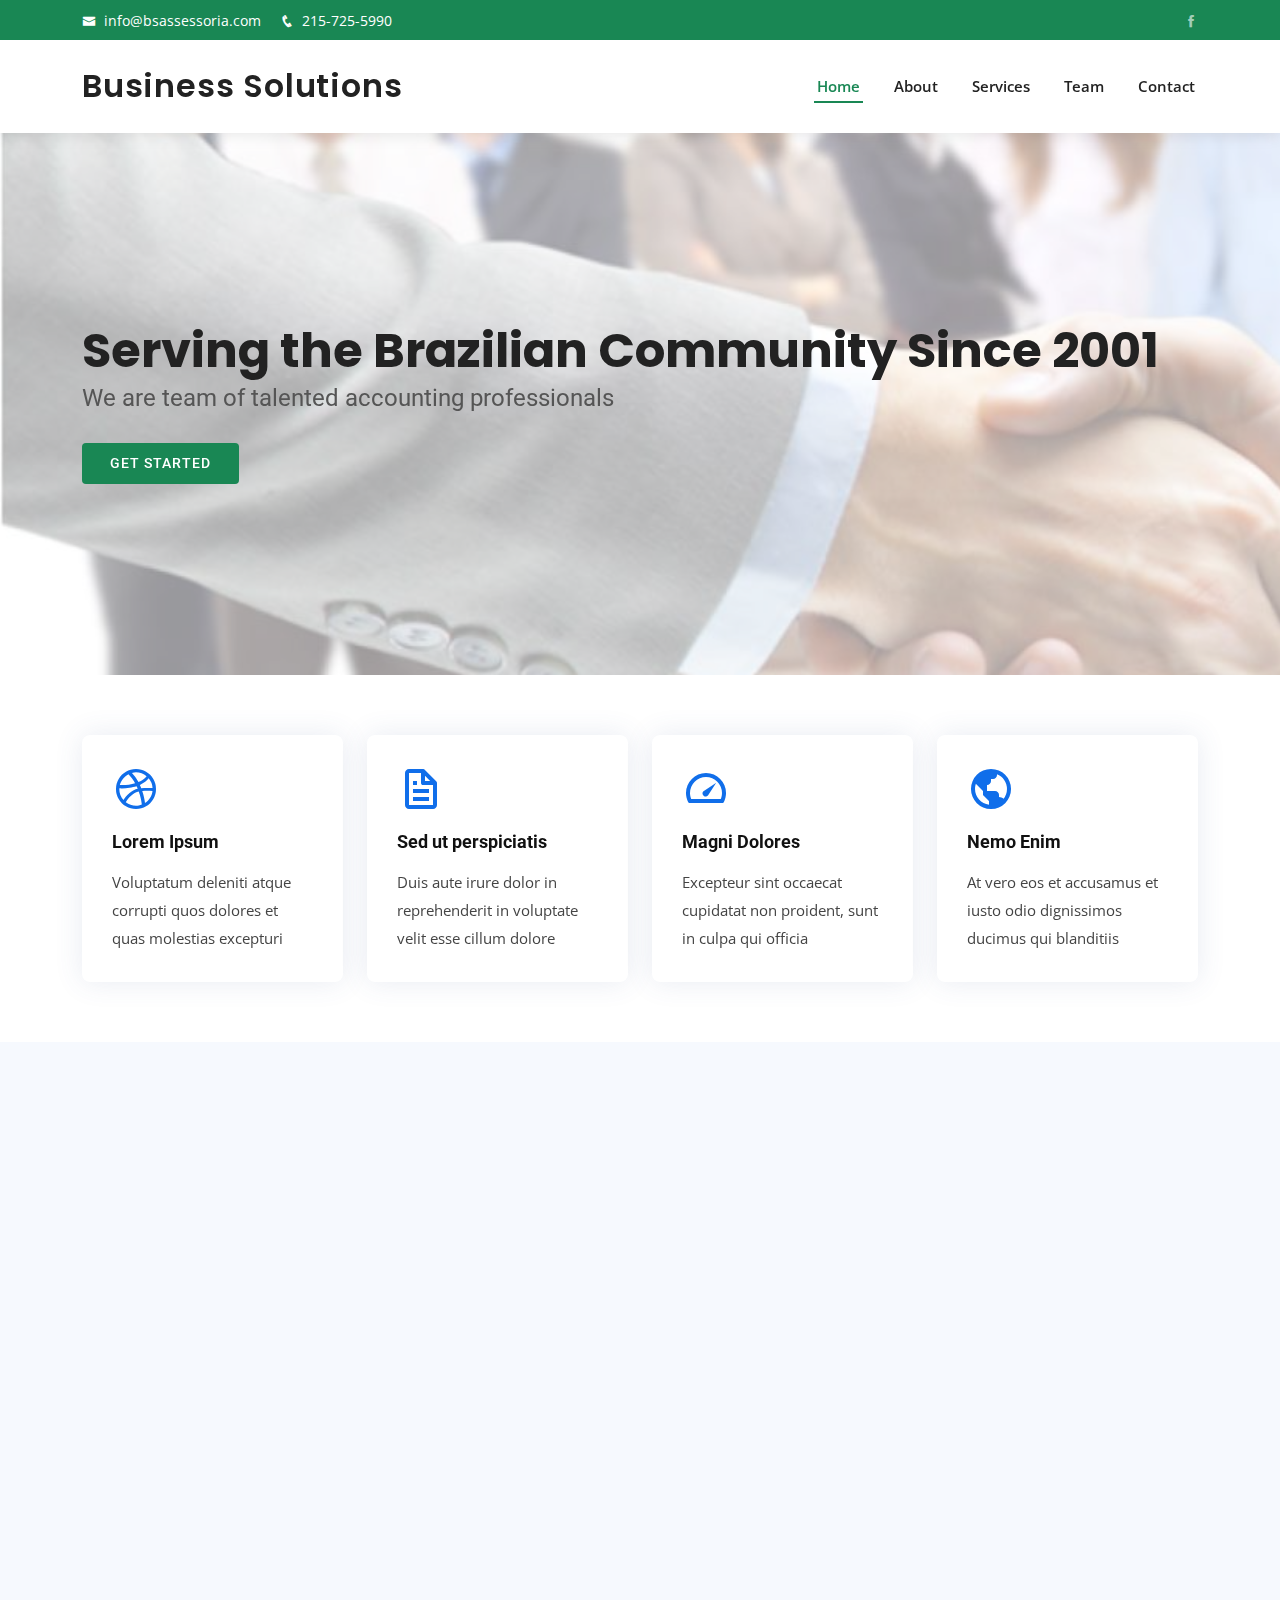
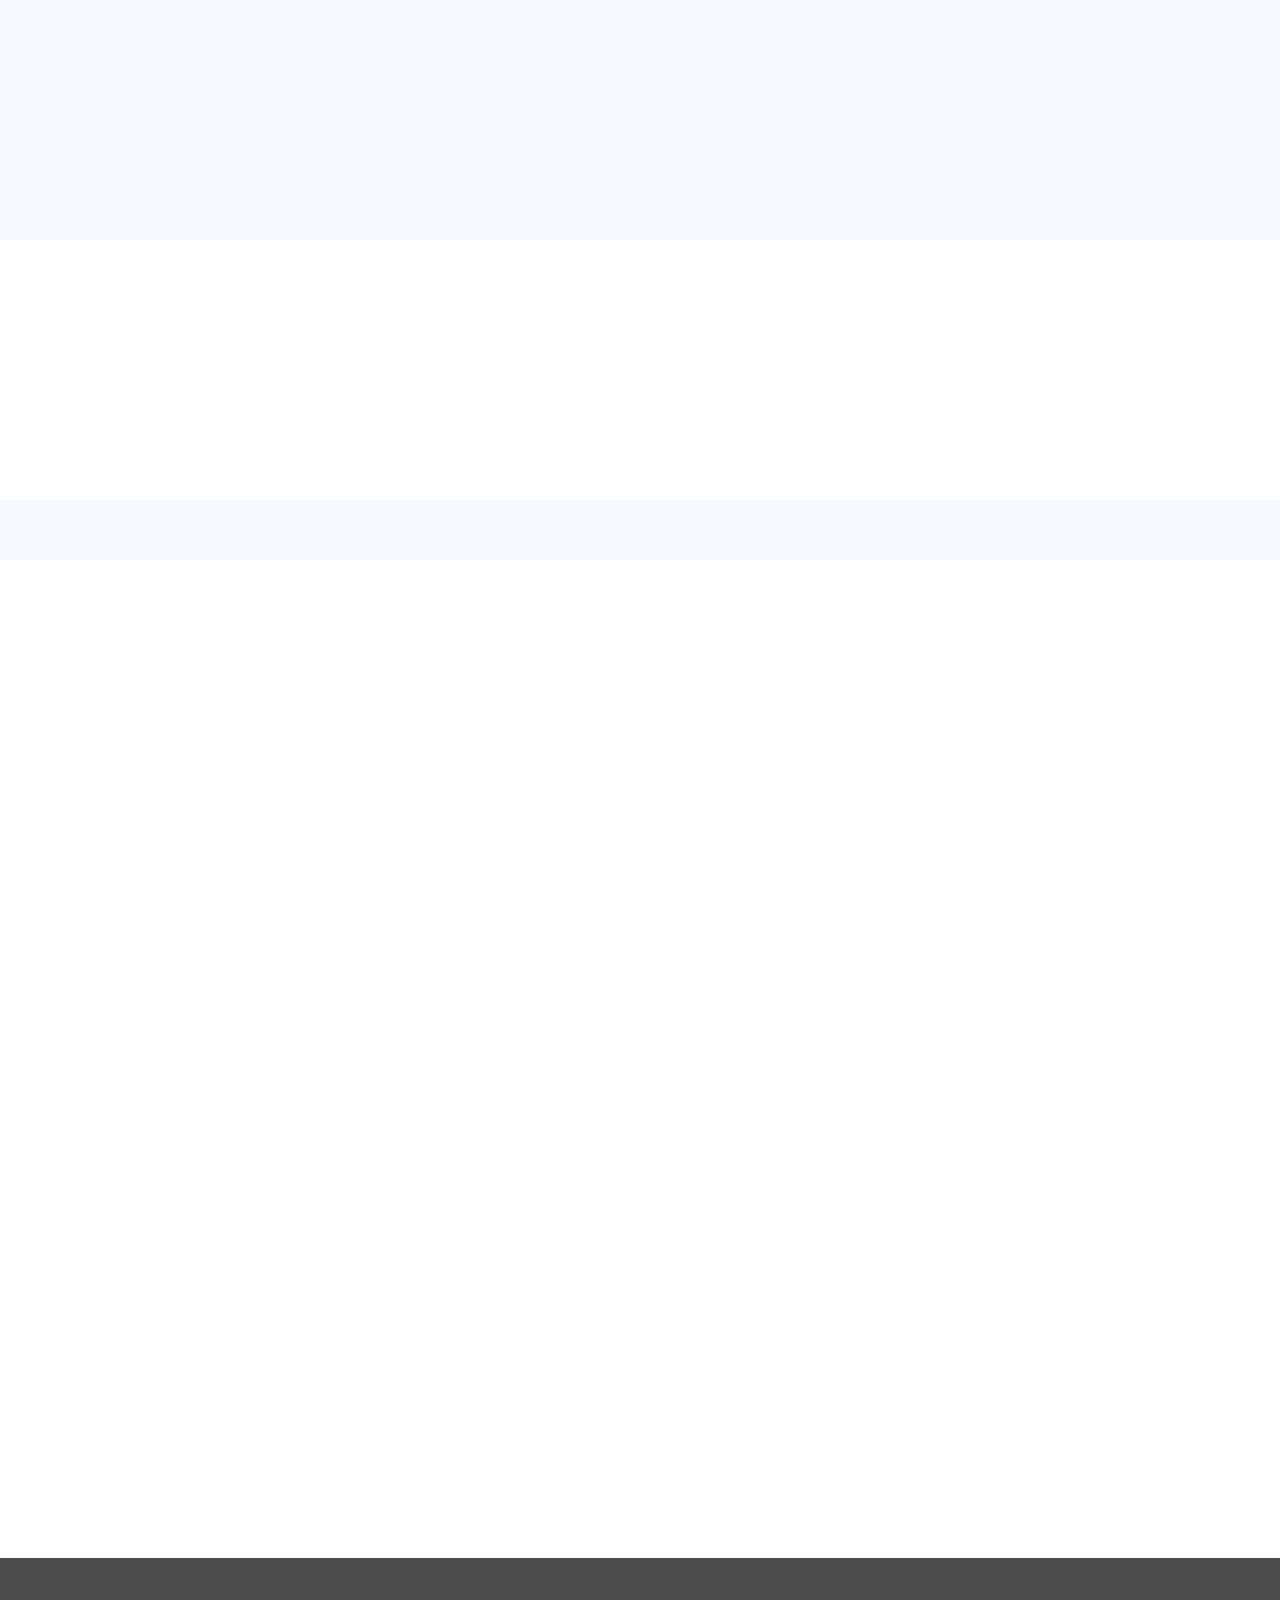
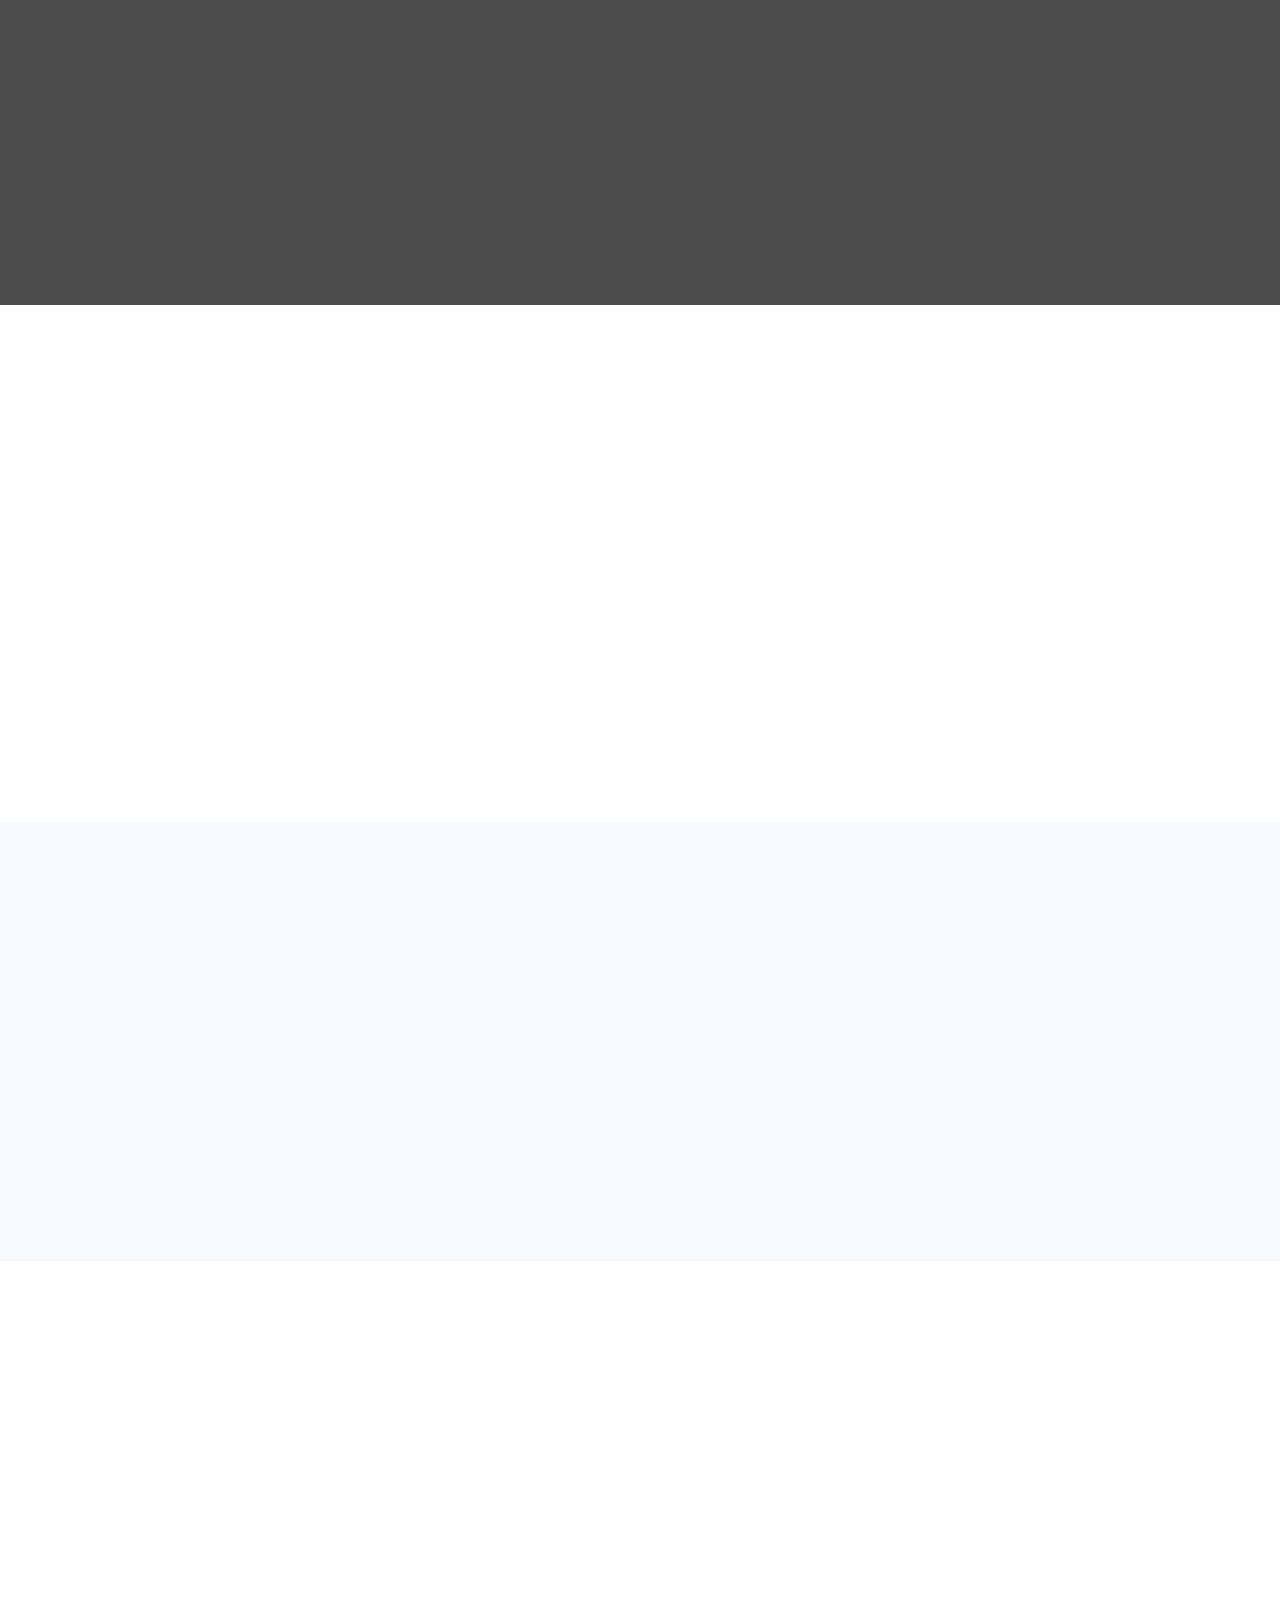
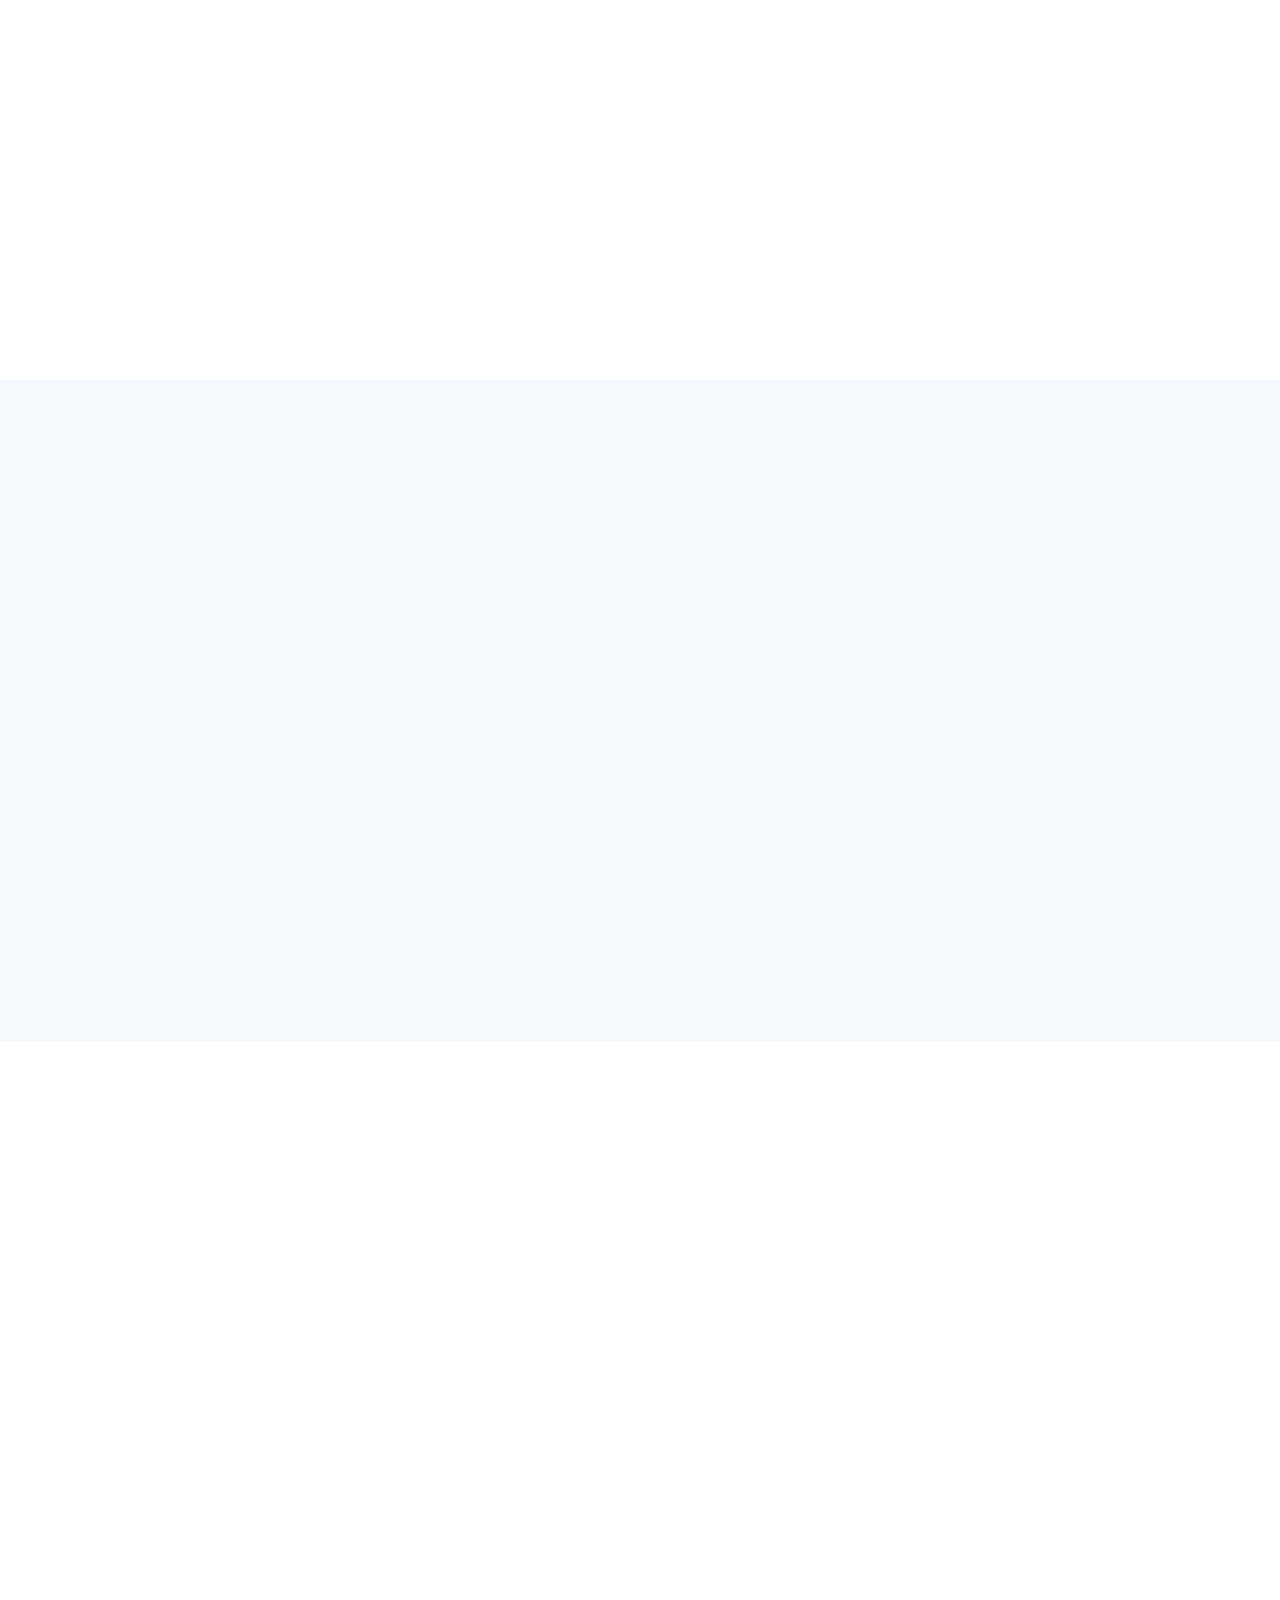
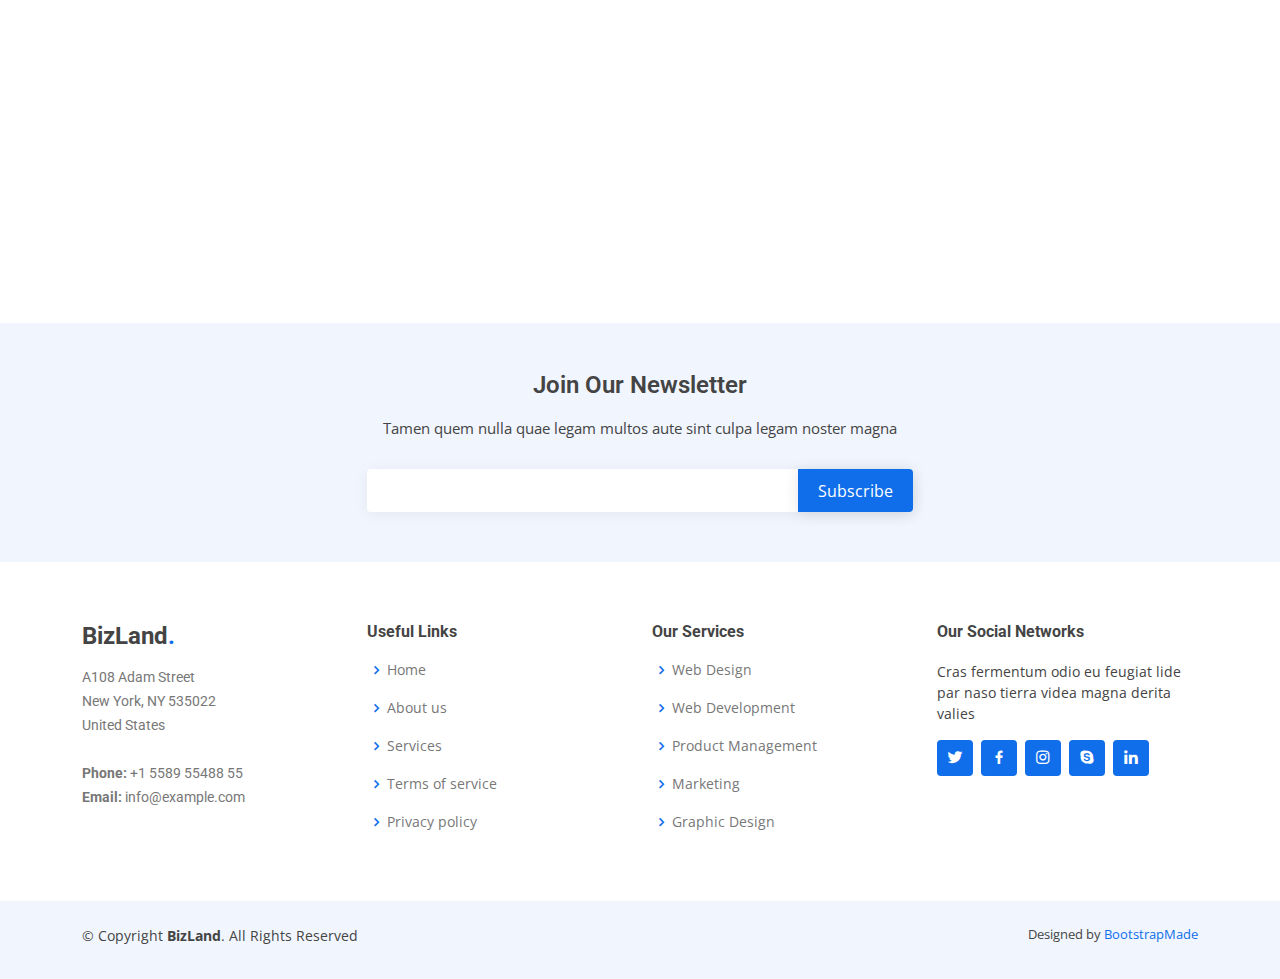
==== commit 28f3cc9e: "continued work on home page english version" ====
--- a/src/main/resources/templates/index.html
+++ b/src/main/resources/templates/index.html
@@ -93,7 +93,7 @@
   <div class="container" data-aos="zoom-out" data-aos-delay="100">
     <h1>Serving the Brazilian Community Since 2001
     </h1>
-    <h2>We are team of talanted designers making websites with Bootstrap</h2>
+    <h2>We are team of talented accounting professionals</h2>
     <div class="d-flex">
       <a href="#about" class="btn-get-started scrollto">Get Started</a>
       <!--        <a href="https://www.youtube.com/watch?v=jDDaplaOz7Q" class="venobox btn-watch-video" data-vbtype="video" data-autoplay="true"> Watch Video <i class="icofont-play-alt-2"></i></a>-->
--- a/src/main/resources/static/assets/css/style.css
+++ b/src/main/resources/static/assets/css/style.css
@@ -716,7 +716,7 @@
 }
 
 .featured-services .icon-box:hover::before {
-  background: #106eea;
+  background: #198853;
   top: 0;
   border-radius: 0px;
 }
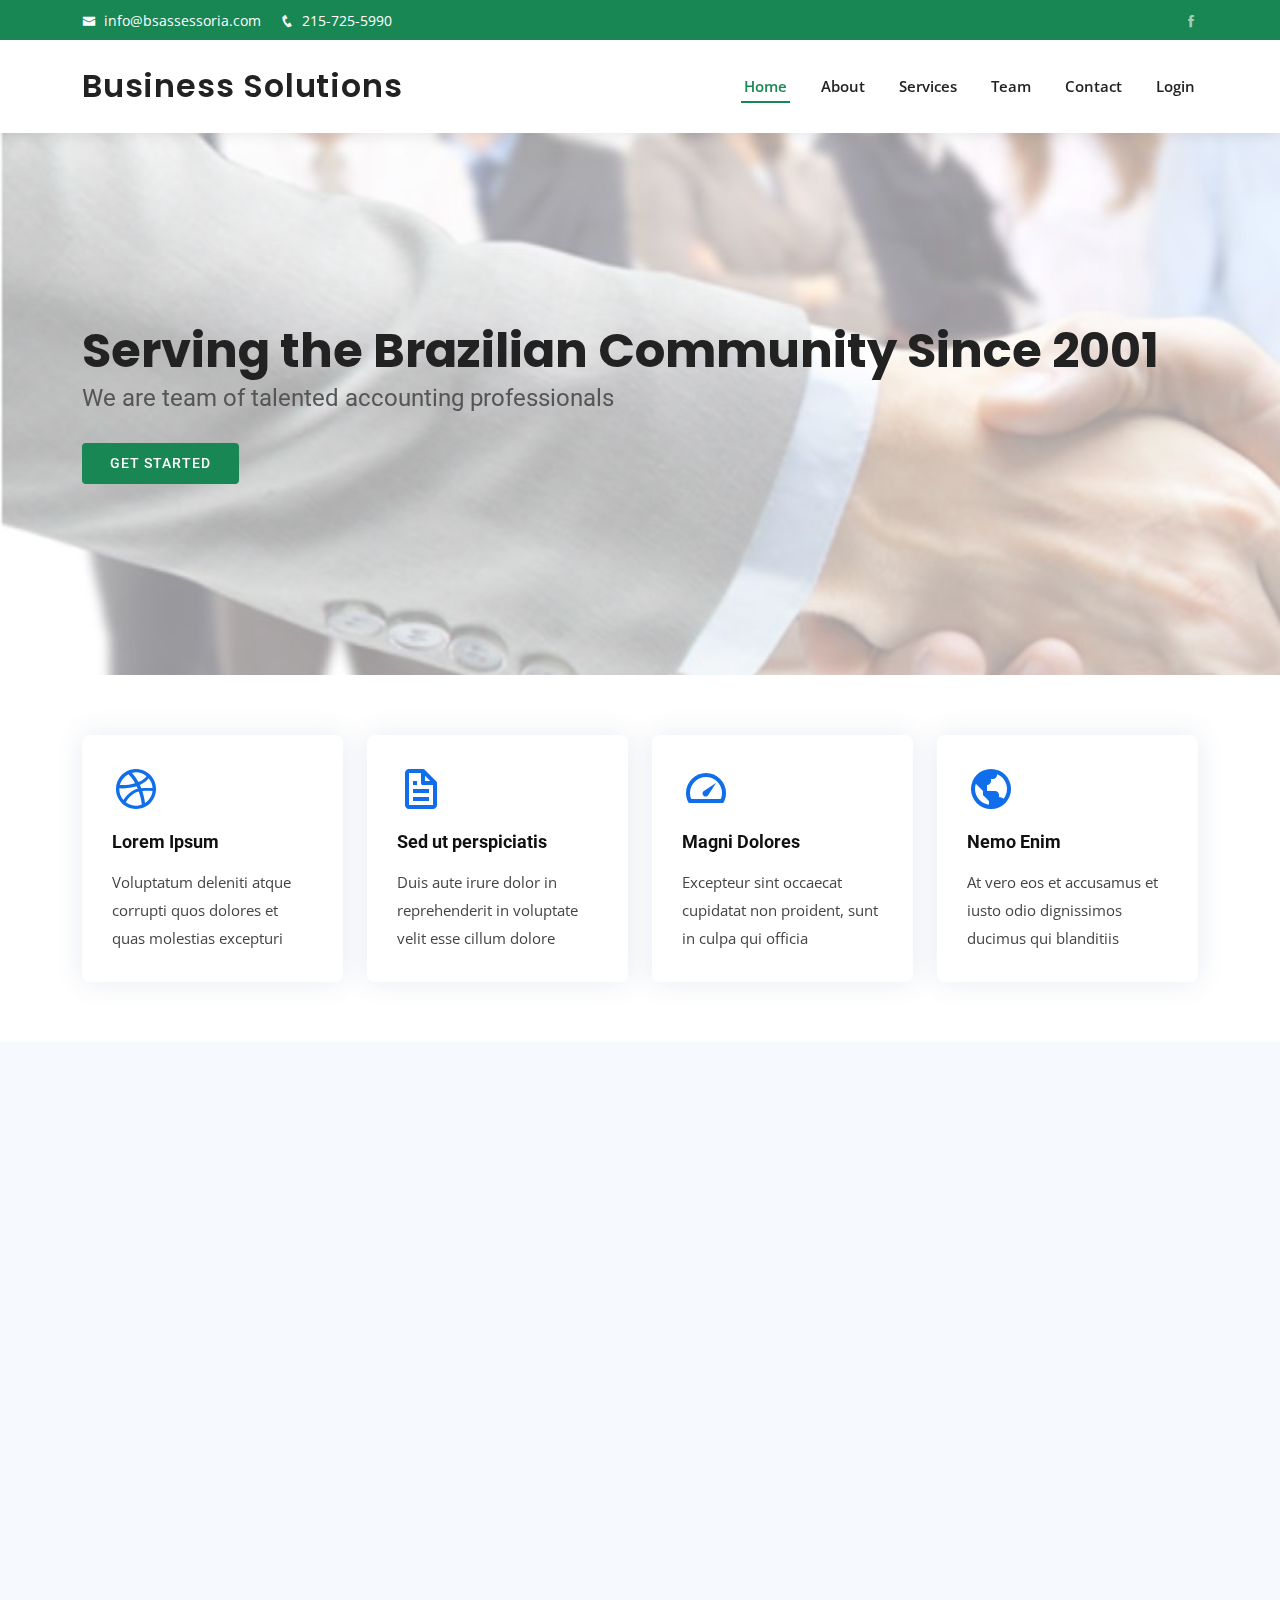
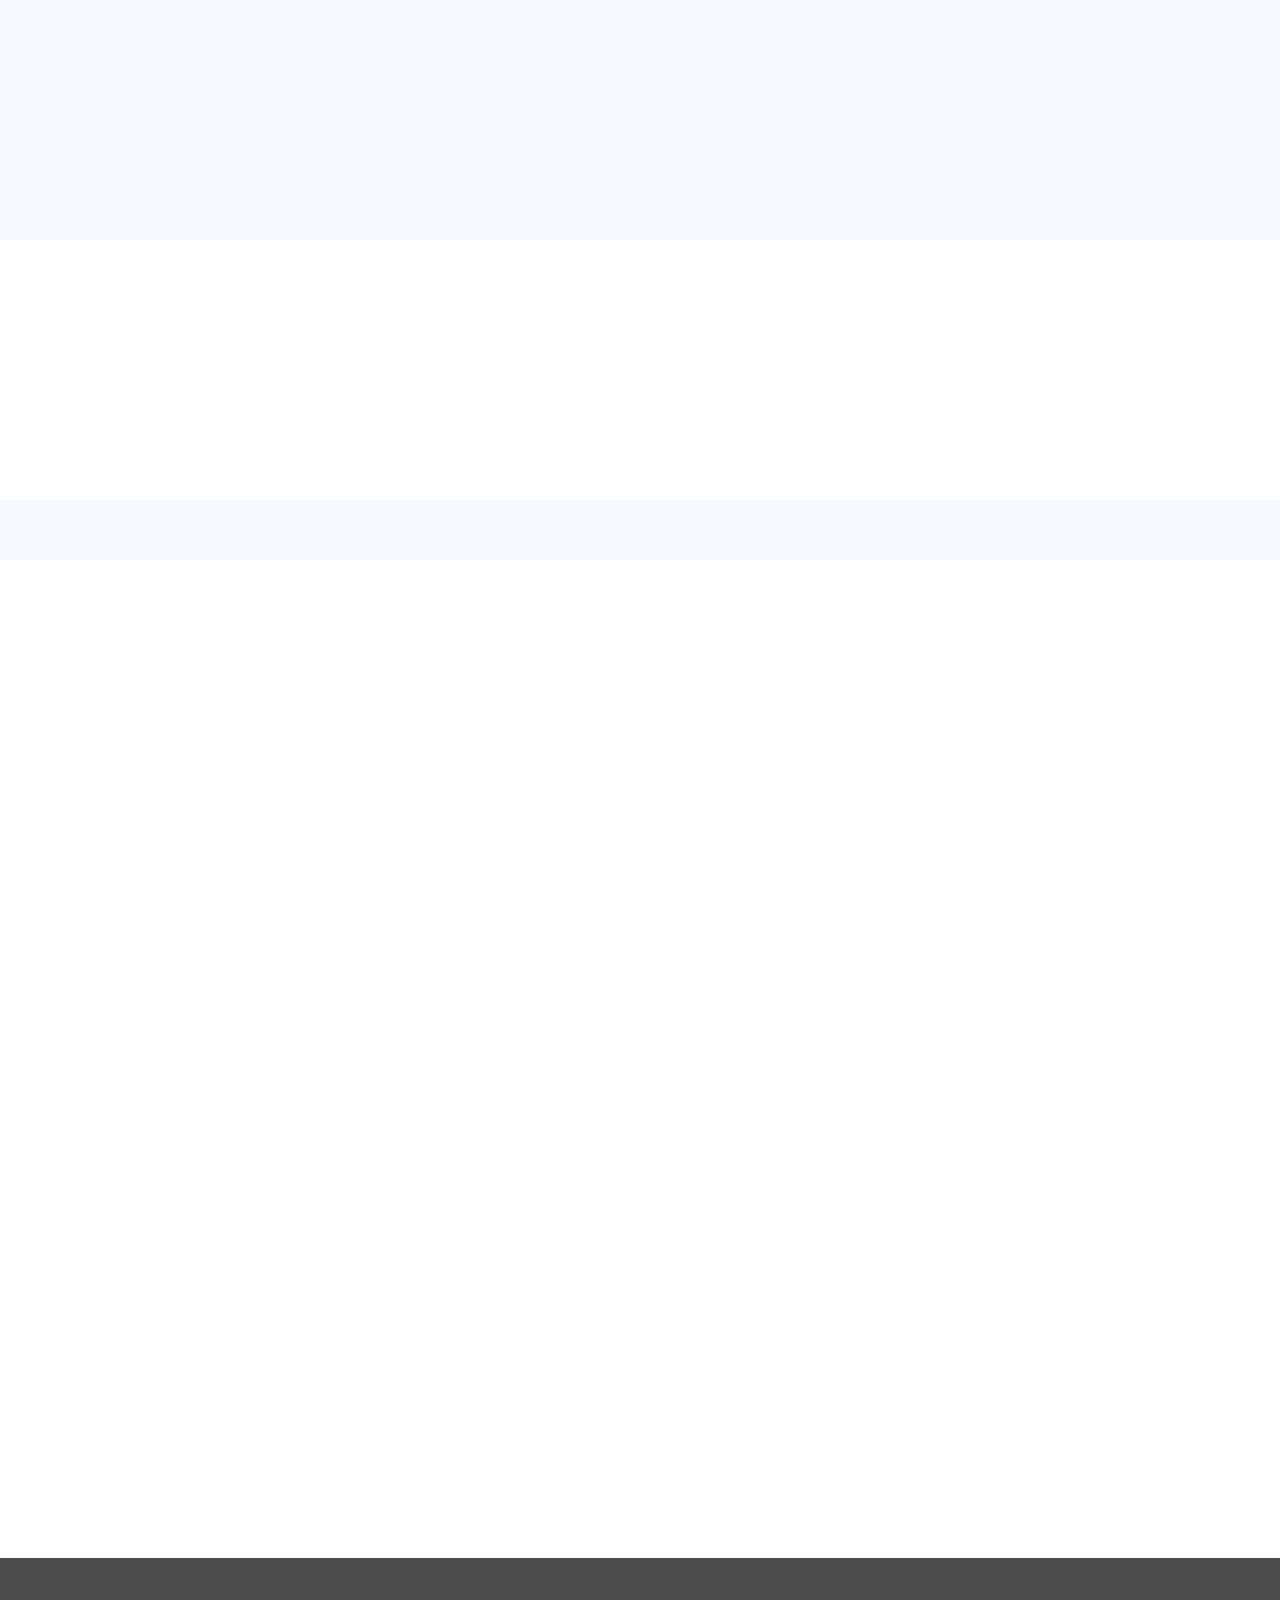
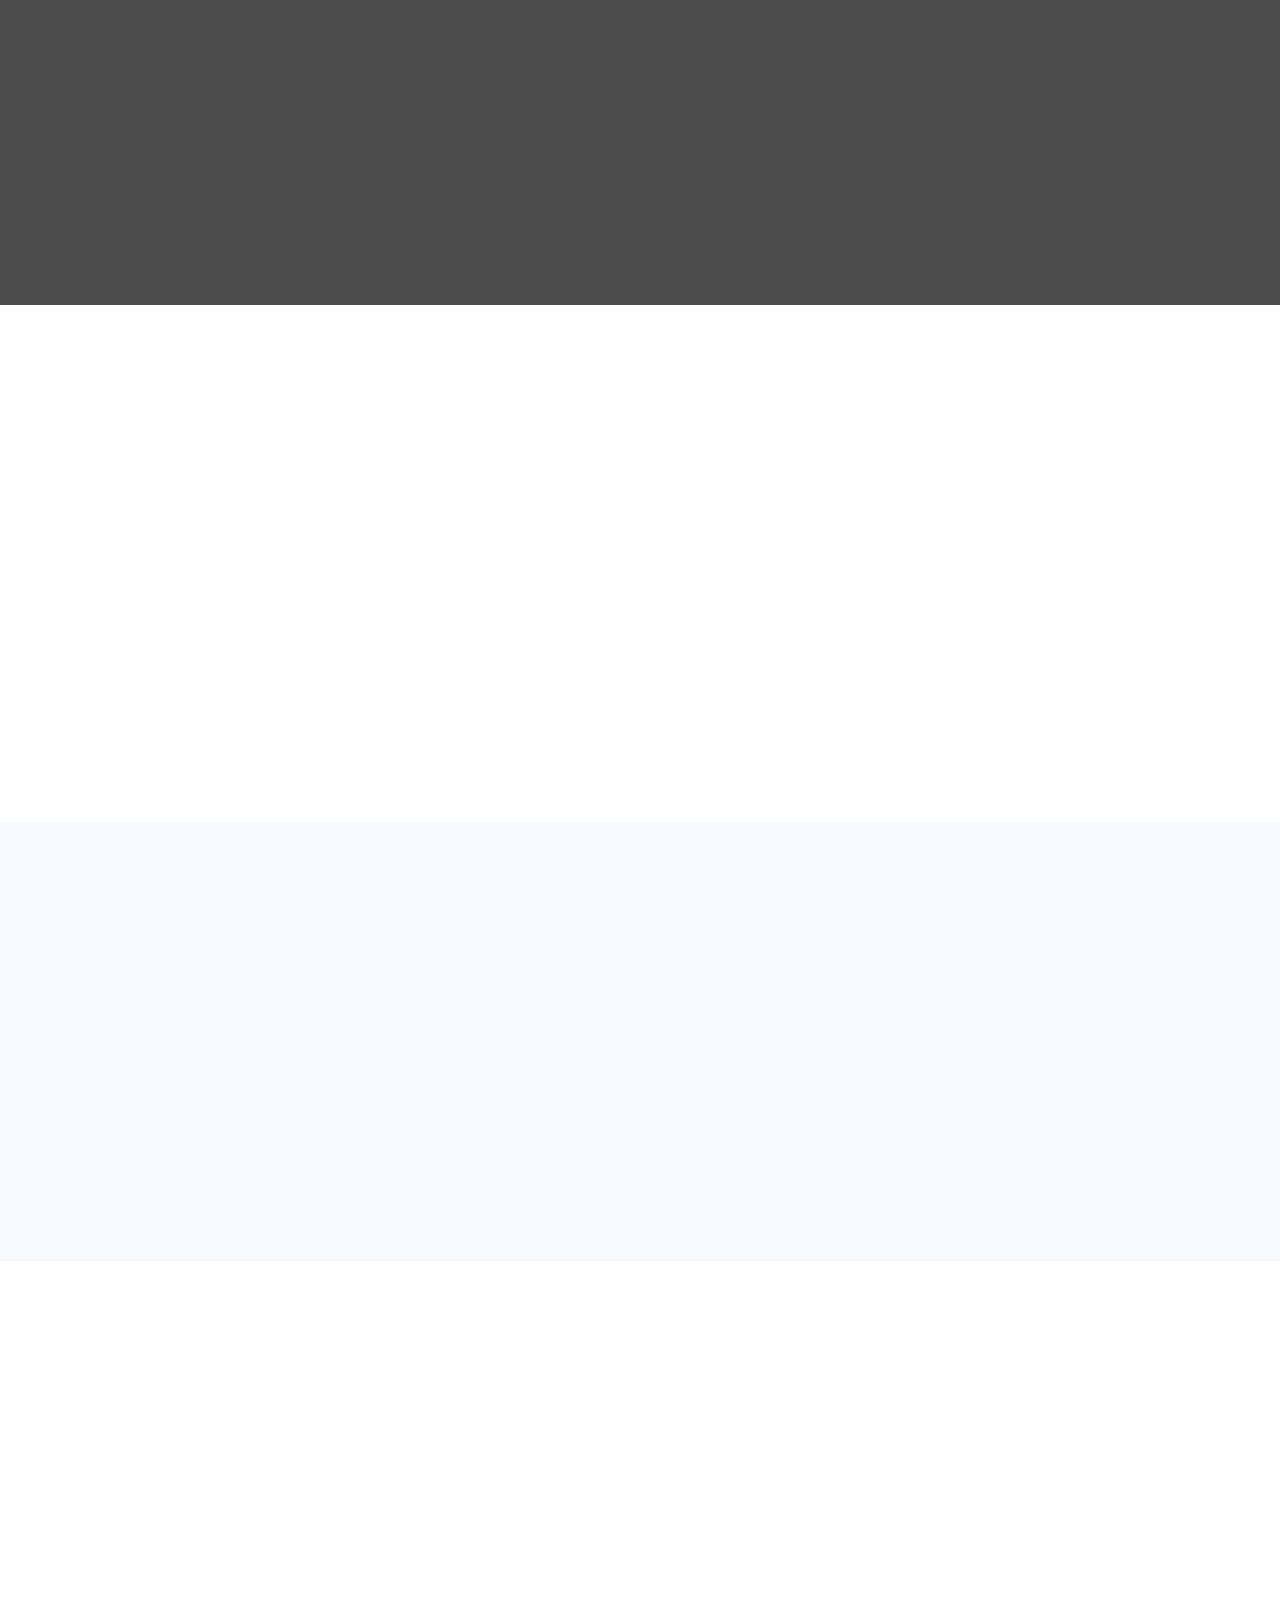
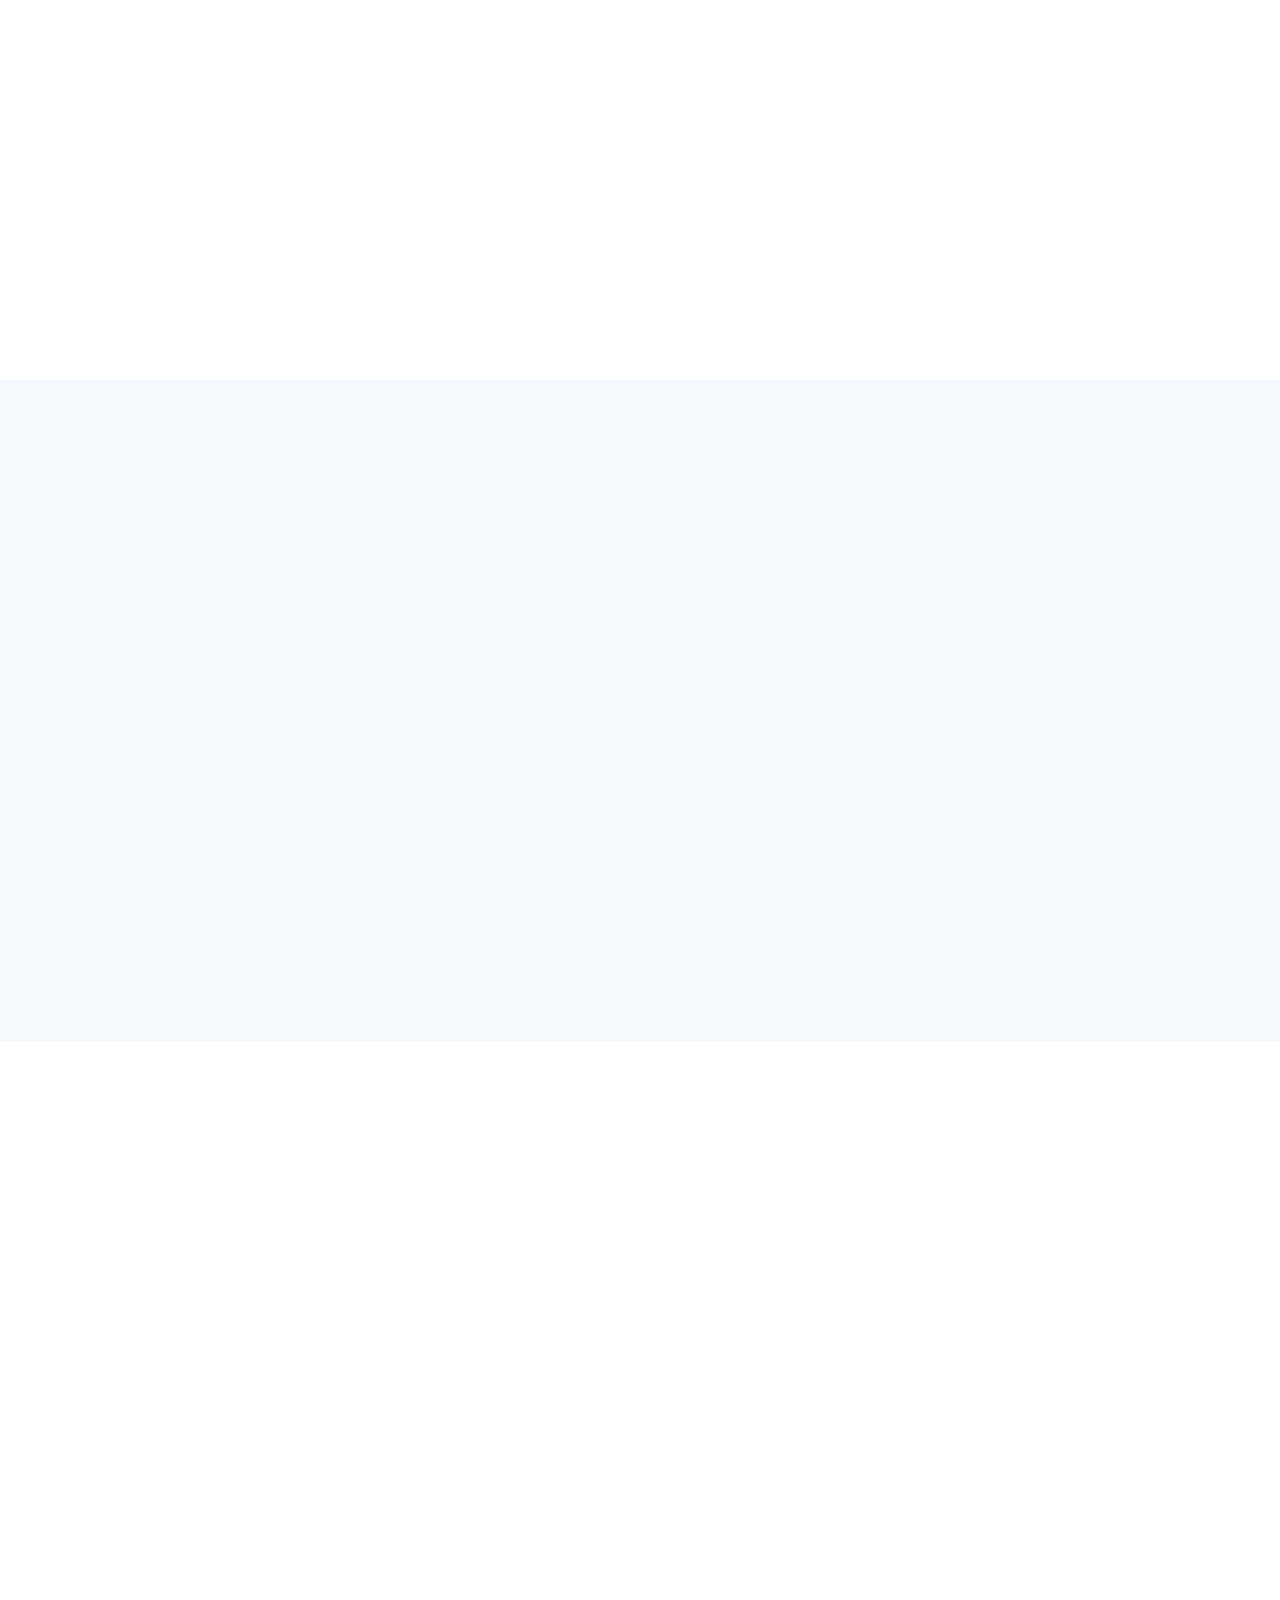
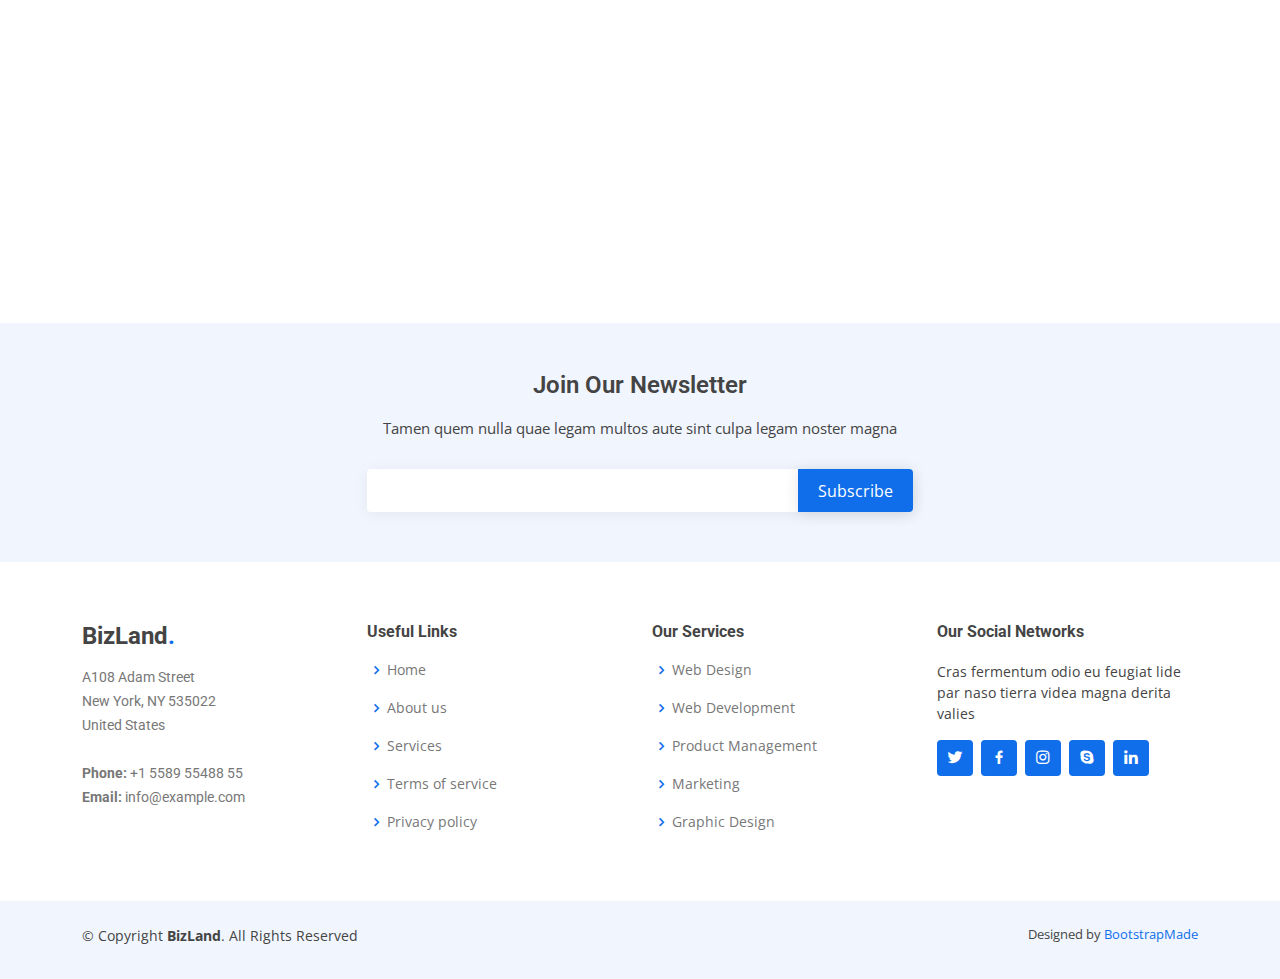
==== commit 6e7245db: "adding login functionality" ====
--- a/src/main/resources/templates/index.html
+++ b/src/main/resources/templates/index.html
@@ -82,6 +82,7 @@
         <!--            </ul>-->
         <!--          </li>-->
         <li><a href="#contact">Contact</a></li>
+        <li><a href="#team">Login</a></li>
       </ul>
     </nav><!-- .nav-menu -->
 
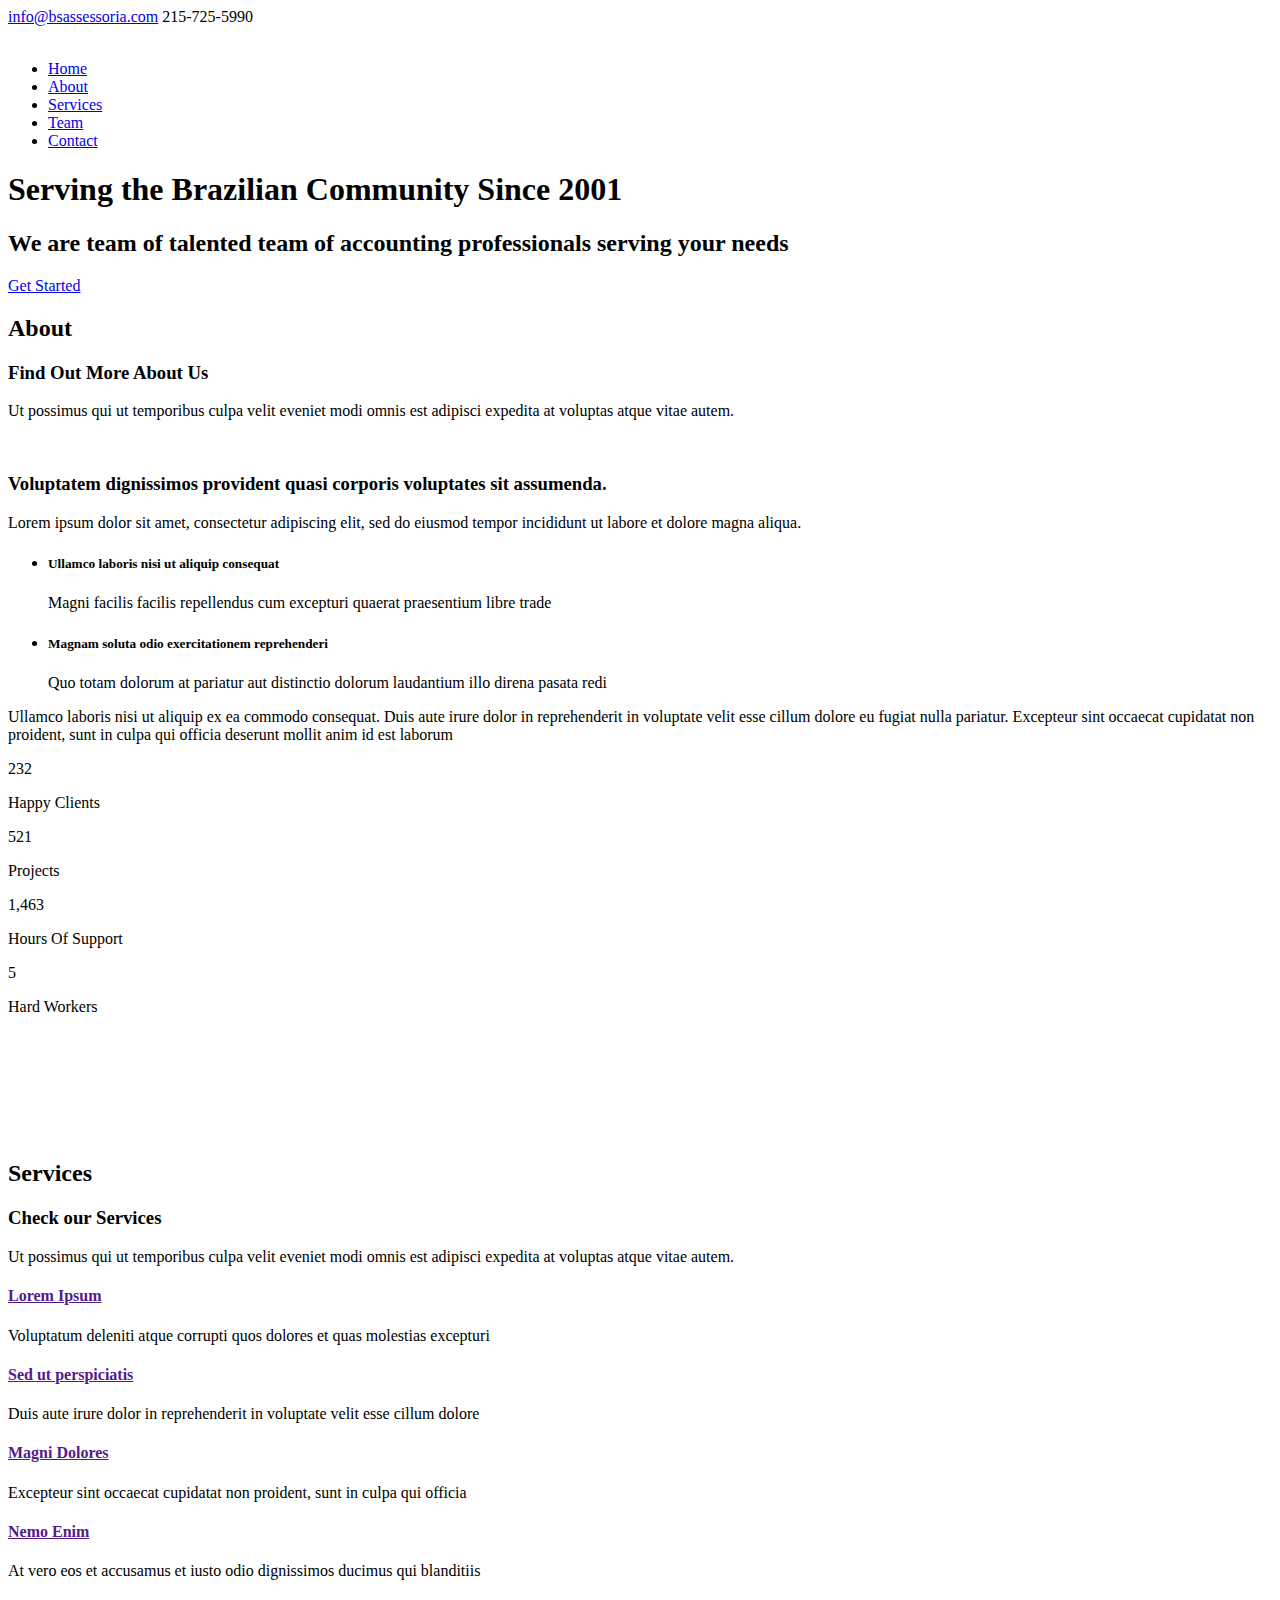
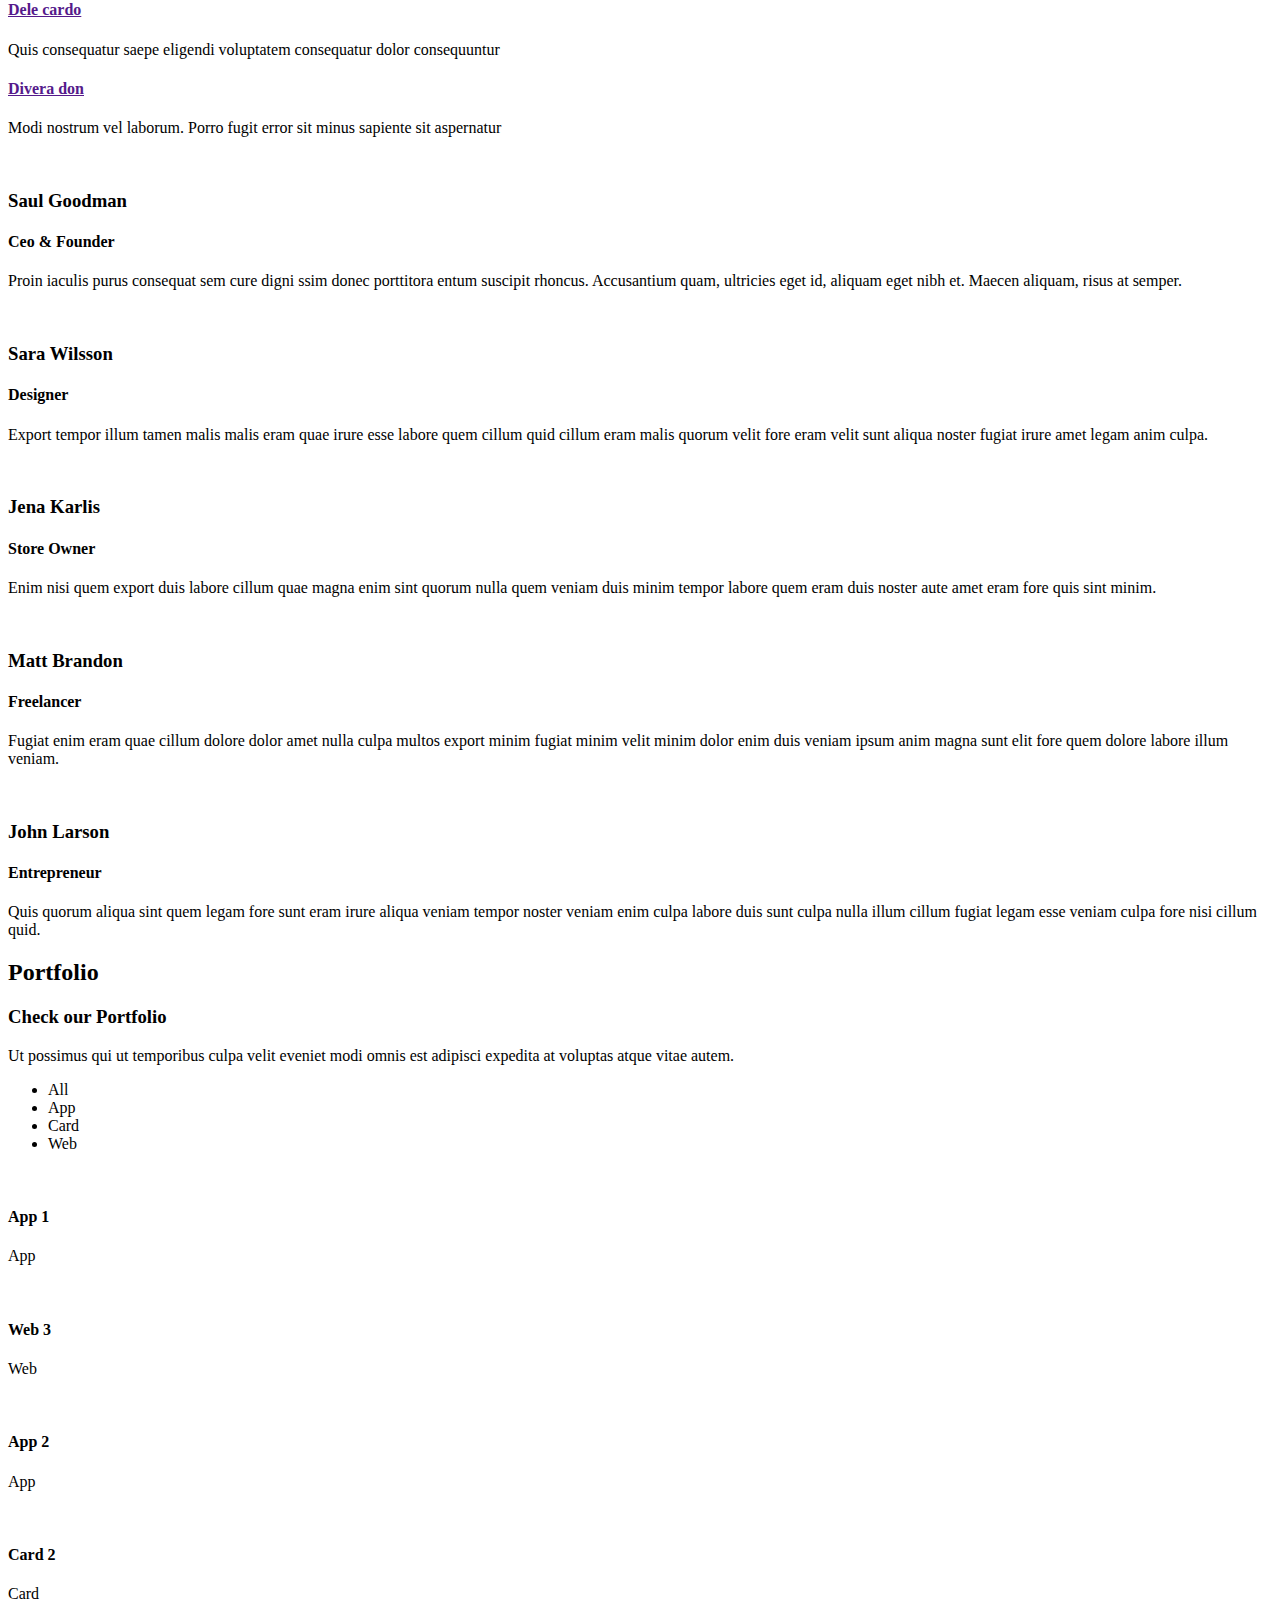
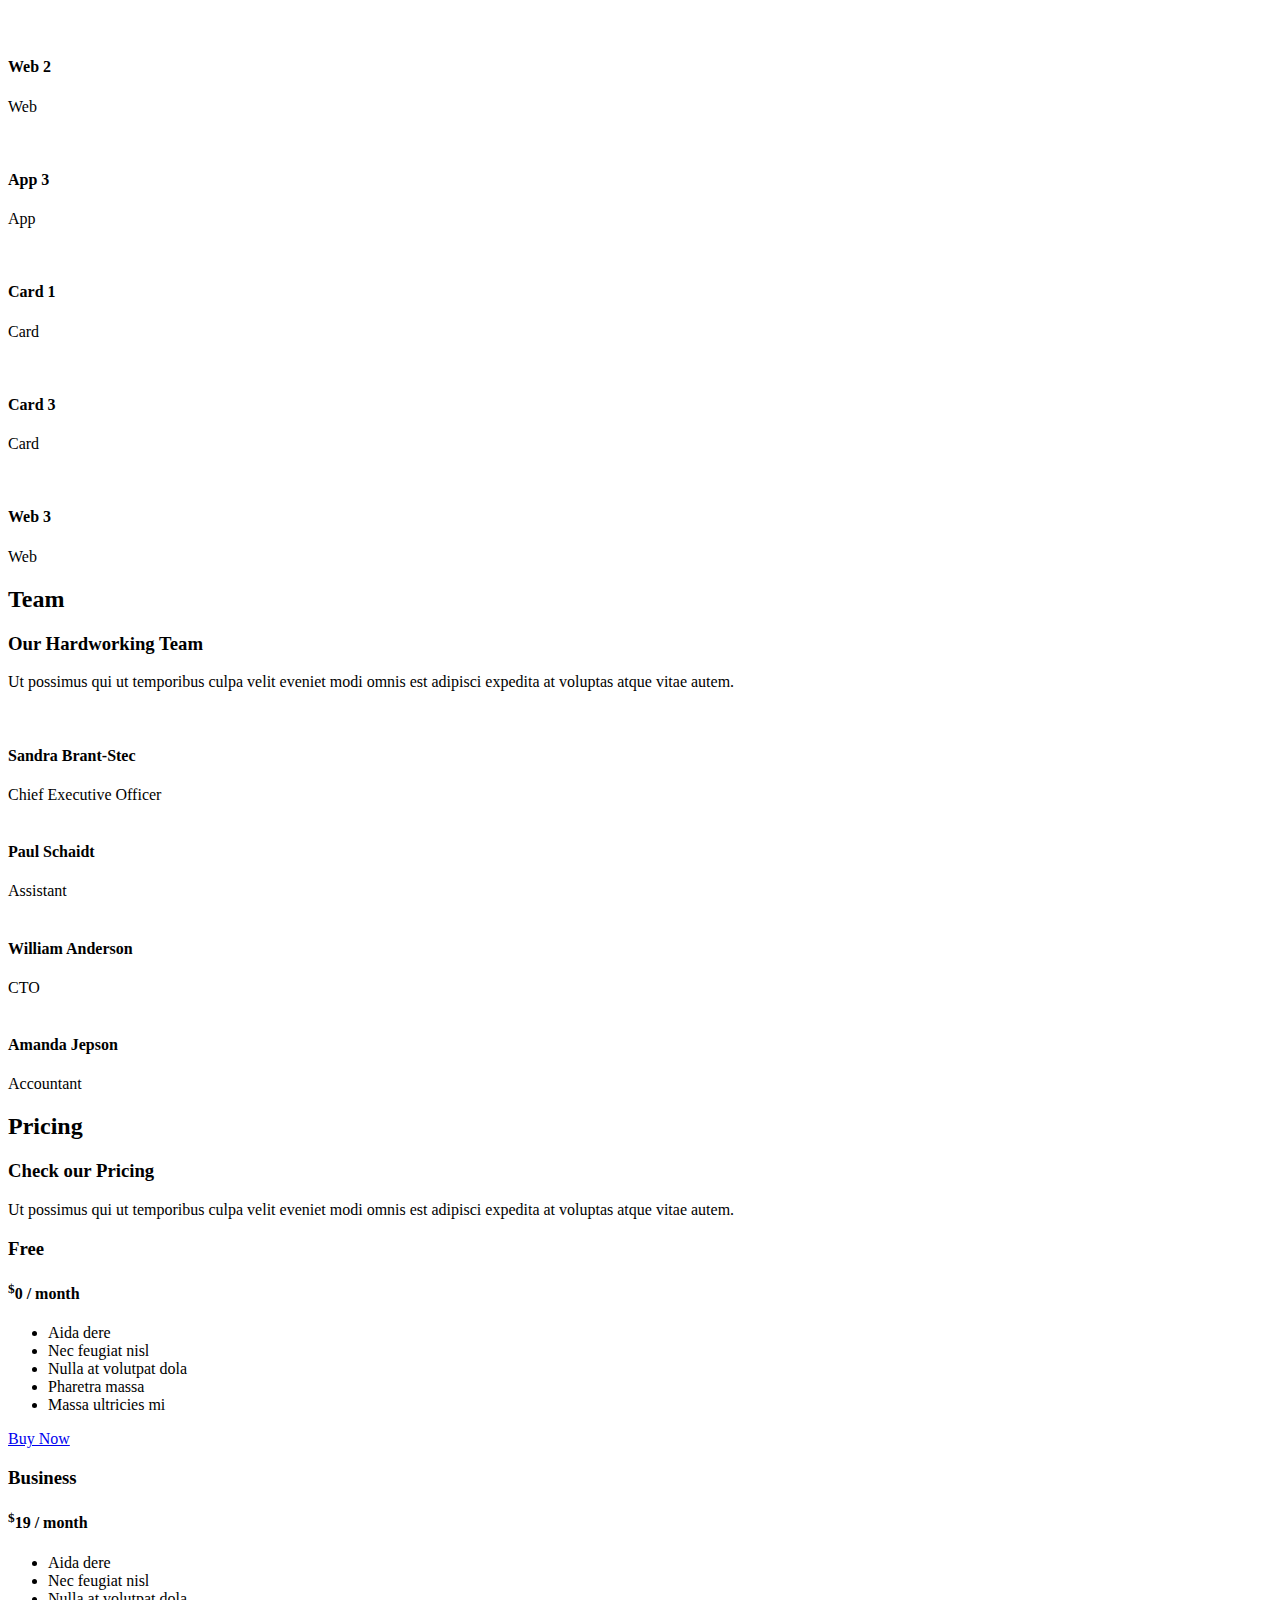
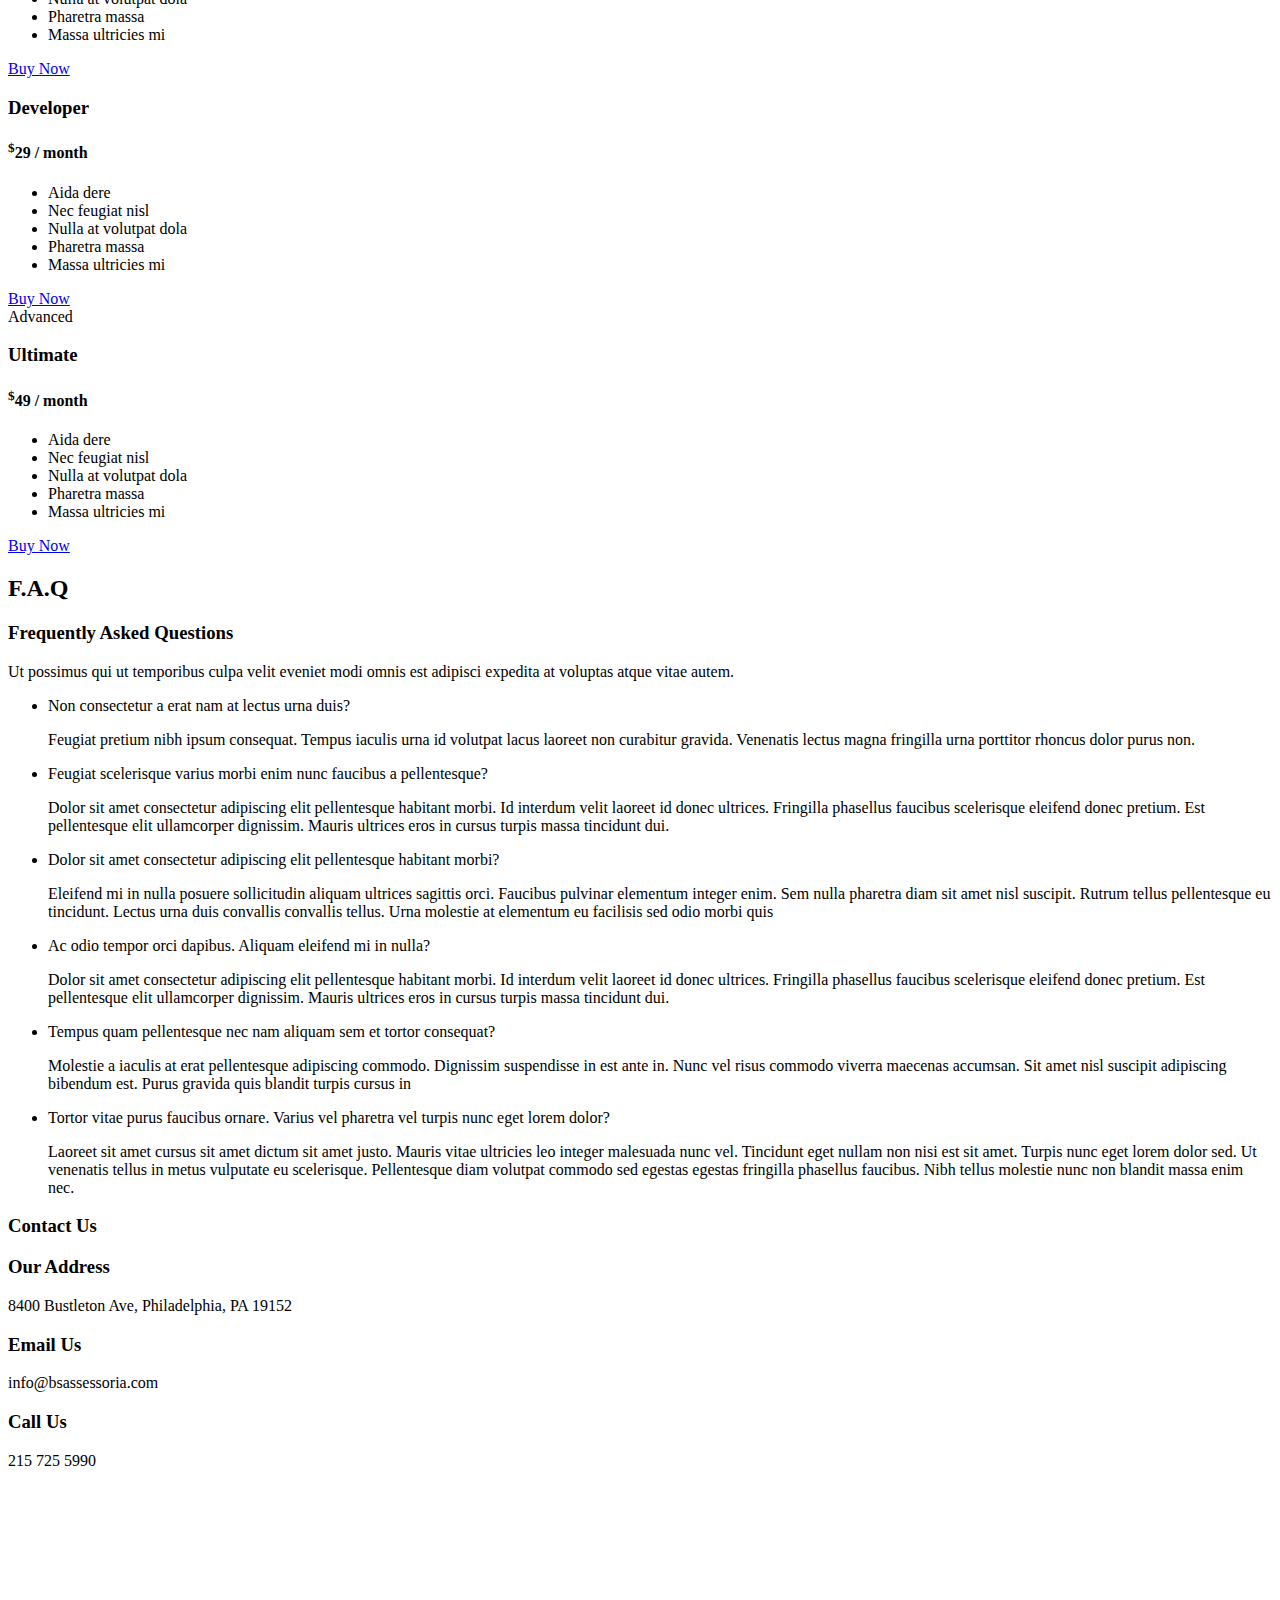
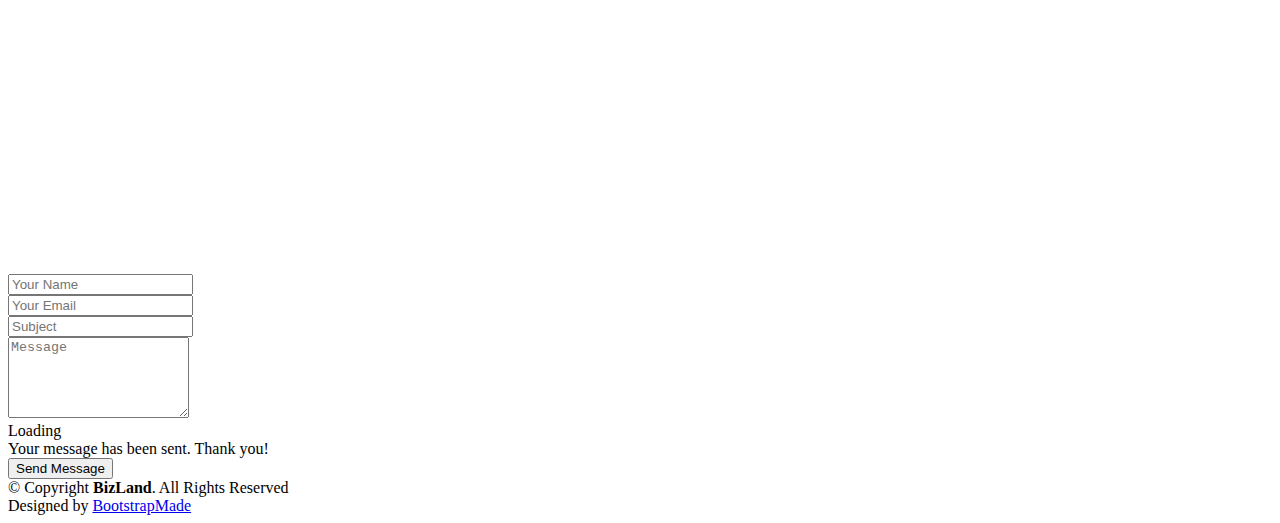
==== commit 9dd45147: "user/login pages" ====
--- a/src/main/resources/templates/index.html
+++ b/src/main/resources/templates/index.html
@@ -10,22 +10,22 @@
   <meta content="" name="keywords">
 
   <!-- Favicons -->
-  <link href="../static/assets/img/favicon.png" rel="icon">
-  <link href="../static/assets/img/apple-touch-icon.png" rel="apple-touch-icon">
+  <link href="assets/img/favicon.png" rel="icon">
+  <link href="assets/img/apple-touch-icon.png" rel="apple-touch-icon">
 
   <!-- Google Fonts -->
   <link href="https://fonts.googleapis.com/css?family=Open+Sans:300,300i,400,400i,600,600i,700,700i|Roboto:300,300i,400,400i,500,500i,600,600i,700,700i|Poppins:300,300i,400,400i,500,500i,600,600i,700,700i" rel="stylesheet">
 
   <!-- Vendor CSS Files -->
-  <link href="../static/assets/vendor/bootstrap/css/bootstrap.min.css" rel="stylesheet">
-  <link href="../static/assets/vendor/icofont/icofont.min.css" rel="stylesheet">
-  <link href="../static/assets/vendor/boxicons/css/boxicons.min.css" rel="stylesheet">
-  <link href="../static/assets/vendor/owl.carousel/assets/owl.carousel.min.css" rel="stylesheet">
-  <link href="../static/assets/vendor/venobox/venobox.css" rel="stylesheet">
-  <link href="../static/assets/vendor/aos/aos.css" rel="stylesheet">
+  <link href="assets/vendor/bootstrap/css/bootstrap.min.css" rel="stylesheet">
+  <link href="assets/vendor/icofont/icofont.min.css" rel="stylesheet">
+  <link href="assets/vendor/boxicons/css/boxicons.min.css" rel="stylesheet">
+  <link href="assets/vendor/owl.carousel/assets/owl.carousel.min.css" rel="stylesheet">
+  <link href="assets/vendor/venobox/venobox.css" rel="stylesheet">
+  <link href="assets/vendor/aos/aos.css" rel="stylesheet">
 
   <!-- Template Main CSS File -->
-  <link href="../static/assets/css/style.css" rel="stylesheet">
+  <link href="assets/css/style.css" rel="stylesheet">
 
   <!-- =======================================================
   * Template Name: BizLand - v2.0.3
@@ -37,918 +37,906 @@
 
 <body>
 
-<!-- ======= Top Bar ======= -->
-<div id="topbar" class="d-none d-lg-flex align-items-center fixed-top bg-success">
-  <div class="container d-flex">
-    <div class="contact-info me-auto">
-      <i class="icofont-envelope"></i> <a href="mailto:info@bsassessoria.com">info@bsassessoria.com</a>
-      <i class="icofont-phone"></i> 215-725-5990
-    </div>
-    <div class="social-links">
-      <a href="https://www.facebook.com/businesssolutionsassessoriainc/" class="facebook"><i class="icofont-facebook"></i></a>
+  <!-- ======= Top Bar ======= -->
+  <div id="topbar" class="d-none d-lg-flex align-items-center fixed-top bg-success">
+    <div class="container d-flex">
+      <div class="contact-info me-auto">
+        <i class="icofont-envelope"></i> <a href="mailto:info@bsassessoria.com">info@bsassessoria.com</a>
+        <i class="icofont-phone"></i> 215-725-5990
+      </div>
+      <div class="social-links">
+        <a href="https://www.facebook.com/businesssolutionsassessoriainc/" class="facebook"><i class="icofont-facebook"></i></a>
+      </div>
     </div>
   </div>
-</div>
-
-<!-- ======= Header ======= -->
-<header id="header" class="fixed-top">
-  <div class="container d-flex align-items-center">
-
-    <h1 class="logo me-auto"><a href="index.html">Business Solutions</a></h1>
-    <!-- Uncomment below if you prefer to use an image logo -->
-    <!-- <a href="index.html" class="logo me-auto"><img src="assets/img/logo.png" alt=""></a>-->
-
-    <nav class="nav-menu d-none d-lg-block">
-      <ul>
-        <li class="active"><a href="index.html">Home</a></li>
-        <li><a href="#about">About</a></li>
-        <li><a href="#services">Services</a></li>
-        <li><a href="#team">Team</a></li>
-        <!--          <li class="drop-down"><a href="">Drop Down</a>-->
-        <!--            <ul>-->
-        <!--              <li><a href="#">Drop Down 1</a></li>-->
-        <!--              <li class="drop-down"><a href="#">Deep Drop Down</a>-->
-        <!--                <ul>-->
-        <!--                  <li><a href="#">Deep Drop Down 1</a></li>-->
-        <!--                  <li><a href="#">Deep Drop Down 2</a></li>-->
-        <!--                  <li><a href="#">Deep Drop Down 3</a></li>-->
-        <!--                  <li><a href="#">Deep Drop Down 4</a></li>-->
-        <!--                  <li><a href="#">Deep Drop Down 5</a></li>-->
-        <!--                </ul>-->
-        <!--              </li>-->
-        <!--              <li><a href="#">Drop Down 2</a></li>-->
-        <!--              <li><a href="#">Drop Down 3</a></li>-->
-        <!--              <li><a href="#">Drop Down 4</a></li>-->
-        <!--            </ul>-->
-        <!--          </li>-->
-        <li><a href="#contact">Contact</a></li>
-        <li><a href="#team">Login</a></li>
-      </ul>
-    </nav><!-- .nav-menu -->
-
-  </div>
-</header><!-- End Header -->
-
-<!-- ======= Hero Section ======= -->
-<section id="hero" class="d-flex align-items-center">
-  <div class="container" data-aos="zoom-out" data-aos-delay="100">
-    <h1>Serving the Brazilian Community Since 2001
-    </h1>
-    <h2>We are team of talented accounting professionals</h2>
-    <div class="d-flex">
-      <a href="#about" class="btn-get-started scrollto">Get Started</a>
-      <!--        <a href="https://www.youtube.com/watch?v=jDDaplaOz7Q" class="venobox btn-watch-video" data-vbtype="video" data-autoplay="true"> Watch Video <i class="icofont-play-alt-2"></i></a>-->
+
+  <!-- ======= Header ======= -->
+  <header id="header" class="fixed-top">
+    <div class="container d-flex align-items-center">
+
+<!--      <h1 class="logo me-auto"><a href="index.html">Business Solutions</a></h1>-->
+<!--       Uncomment below if you prefer to use an image logo -->
+       <a href="index.html" class="logo me-auto"><img src="assets/img/bsa/BSA_LOGO_EDIT.jpg" alt="" style="padding-top:0px;"></a>
+<!--      <a href="#about" class="logo me-auto btn-get-started scrollto">Get Started</a>-->
+
+
+      <nav class="nav-menu d-none d-lg-block">
+        <ul>
+          <li class="active"><a href="index.html">Home</a></li>
+          <li><a href="#about">About</a></li>
+          <li><a href="#services">Services</a></li>
+          <li><a href="#team">Team</a></li>
+          <li><a href="#contact">Contact</a></li>
+          </ul>
+      </nav><!-- .nav-menu -->
+
     </div>
-  </div>
-</section><!-- End Hero -->
-
-<main id="main">
-
-  <!-- ======= Featured Services Section ======= -->
-  <section id="featured-services" class="featured-services">
-    <div class="container" data-aos="fade-up">
-
-      <div class="row">
-        <div class="col-md-6 col-lg-3 d-flex align-items-stretch mb-5 mb-lg-0">
-          <div class="icon-box" data-aos="fade-up" data-aos-delay="100">
-            <div class="icon"><i class="bx bxl-dribbble"></i></div>
-            <h4 class="title"><a href="">Lorem Ipsum</a></h4>
-            <p class="description">Voluptatum deleniti atque corrupti quos dolores et quas molestias excepturi</p>
-          </div>
-        </div>
-
-        <div class="col-md-6 col-lg-3 d-flex align-items-stretch mb-5 mb-lg-0">
-          <div class="icon-box" data-aos="fade-up" data-aos-delay="200">
-            <div class="icon"><i class="bx bx-file"></i></div>
-            <h4 class="title"><a href="">Sed ut perspiciatis</a></h4>
-            <p class="description">Duis aute irure dolor in reprehenderit in voluptate velit esse cillum dolore</p>
-          </div>
-        </div>
-
-        <div class="col-md-6 col-lg-3 d-flex align-items-stretch mb-5 mb-lg-0">
-          <div class="icon-box" data-aos="fade-up" data-aos-delay="300">
-            <div class="icon"><i class="bx bx-tachometer"></i></div>
-            <h4 class="title"><a href="">Magni Dolores</a></h4>
-            <p class="description">Excepteur sint occaecat cupidatat non proident, sunt in culpa qui officia</p>
-          </div>
-        </div>
-
-        <div class="col-md-6 col-lg-3 d-flex align-items-stretch mb-5 mb-lg-0">
-          <div class="icon-box" data-aos="fade-up" data-aos-delay="400">
-            <div class="icon"><i class="bx bx-world"></i></div>
-            <h4 class="title"><a href="">Nemo Enim</a></h4>
-            <p class="description">At vero eos et accusamus et iusto odio dignissimos ducimus qui blanditiis</p>
-          </div>
-        </div>
-
-      </div>
-
+  </header><!-- End Header -->
+
+  <!-- ======= Hero Section ======= -->
+  <section id="hero" class="d-flex align-items-center">
+    <div class="container" data-aos="zoom-out" data-aos-delay="100">
+      <h1>Serving the Brazilian Community Since 2001
+      </h1>
+      <h2>We are team of talented team of accounting professionals serving your needs</h2>
+      <div class="d-flex">
+        <a href="#about" class="btn-get-started scrollto">Get Started</a>
+      </div>
     </div>
-  </section><!-- End Featured Services Section -->
-
-  <!-- ======= About Section ======= -->
-  <section id="about" class="about section-bg">
-    <div class="container" data-aos="fade-up">
-
-      <div class="section-title">
-        <h2>About</h2>
-        <h3>Find Out More <span>About Us</span></h3>
-        <p>Ut possimus qui ut temporibus culpa velit eveniet modi omnis est adipisci expedita at voluptas atque vitae autem.</p>
-      </div>
-
-      <div class="row">
-        <div class="col-lg-6" data-aos="fade-right" data-aos-delay="100">
-          <img src="assets/img/about.jpg" class="img-fluid" alt="">
-        </div>
-        <div class="col-lg-6 pt-4 pt-lg-0 content d-flex flex-column justify-content-center" data-aos="fade-up" data-aos-delay="100">
-          <h3>Voluptatem dignissimos provident quasi corporis voluptates sit assumenda.</h3>
-          <p class="font-italic">
-            Lorem ipsum dolor sit amet, consectetur adipiscing elit, sed do eiusmod tempor incididunt ut labore et dolore
-            magna aliqua.
-          </p>
-          <ul>
-            <li>
-              <i class="bx bx-store-alt"></i>
-              <div>
-                <h5>Ullamco laboris nisi ut aliquip consequat</h5>
-                <p>Magni facilis facilis repellendus cum excepturi quaerat praesentium libre trade</p>
-              </div>
-            </li>
-            <li>
-              <i class="bx bx-images"></i>
-              <div>
-                <h5>Magnam soluta odio exercitationem reprehenderi</h5>
-                <p>Quo totam dolorum at pariatur aut distinctio dolorum laudantium illo direna pasata redi</p>
-              </div>
-            </li>
-          </ul>
-          <p>
-            Ullamco laboris nisi ut aliquip ex ea commodo consequat. Duis aute irure dolor in reprehenderit in voluptate
-            velit esse cillum dolore eu fugiat nulla pariatur. Excepteur sint occaecat cupidatat non proident, sunt in
-            culpa qui officia deserunt mollit anim id est laborum
-          </p>
-        </div>
-      </div>
-
+  </section><!-- End Hero -->
+
+  <main id="main">
+<!--SERVICIES IDEAS:
+                      BOOKKEEPING
+                      CORPORATE/PERSONAL INCOME TAX
+                      NOTARY
+                      TRANSLATION
+                      OPENING COMPANY-->
+    <!-- ======= Featured Services Section ======= -->
+<!--    <section id="featured-services" class="featured-services">-->
+<!--      <div class="container" data-aos="fade-up">-->
+
+<!--        <div class="row">-->
+<!--          <div class="col-md-6 col-lg-3 d-flex align-items-stretch mb-5 mb-lg-0">-->
+<!--            <div class="icon-box" data-aos="fade-up" data-aos-delay="100">-->
+<!--              <div class="icon"><i class="bx bxl-dribbble"></i></div>-->
+<!--              <h4 class="title"><a href="">Income Tax Return</a></h4>-->
+<!--              <p class="description">Voluptatum deleniti atque corrupti quos dolores et quas molestias excepturi</p>-->
+<!--            </div>-->
+<!--          </div>-->
+
+<!--          <div class="col-md-6 col-lg-3 d-flex align-items-stretch mb-5 mb-lg-0">-->
+<!--            <div class="icon-box" data-aos="fade-up" data-aos-delay="200">-->
+<!--              <div class="icon"><i class="bx bx-file"></i></div>-->
+<!--              <h4 class="title"><a href="">General Accounting & Bookkeeping</a></h4>-->
+<!--              <p class="description">Duis aute irure dolor in reprehenderit in voluptate velit esse cillum dolore</p>-->
+<!--            </div>-->
+<!--          </div>-->
+
+<!--          <div class="col-md-6 col-lg-3 d-flex align-items-stretch mb-5 mb-lg-0">-->
+<!--            <div class="icon-box" data-aos="fade-up" data-aos-delay="300">-->
+<!--              <div class="icon"><i class="bx bx-tachometer"></i></div>-->
+<!--              <h4 class="title"><a href="">Magni Dolores</a></h4>-->
+<!--              <p class="description">Excepteur sint occaecat cupidatat non proident, sunt in culpa qui officia</p>-->
+<!--            </div>-->
+<!--          </div>-->
+
+<!--          <div class="col-md-6 col-lg-3 d-flex align-items-stretch mb-5 mb-lg-0">-->
+<!--            <div class="icon-box" data-aos="fade-up" data-aos-delay="400">-->
+<!--              <div class="icon"><i class="bx bx-world"></i></div>-->
+<!--              <h4 class="title"><a href="">Nemo Enim</a></h4>-->
+<!--              <p class="description">At vero eos et accusamus et iusto odio dignissimos ducimus qui blanditiis</p>-->
+<!--            </div>-->
+<!--          </div>-->
+
+<!--        </div>-->
+
+<!--      </div>-->
+<!--    </section>&lt;!&ndash; End Featured Services Section &ndash;&gt;-->
+
+    <!-- ======= About Section ======= -->
+    <section id="about" class="about section-bg">
+      <div class="container" data-aos="fade-up">
+
+        <div class="section-title">
+          <h2>About</h2>
+          <h3>Find Out More <span>About Us</span></h3>
+          <p>Ut possimus qui ut temporibus culpa velit eveniet modi omnis est adipisci expedita at voluptas atque vitae autem.</p>
+        </div>
+
+        <div class="row">
+          <div class="col-lg-6" data-aos="fade-right" data-aos-delay="100">
+            <img src="assets/img/about.jpg" class="img-fluid" alt="">
+          </div>
+          <div class="col-lg-6 pt-4 pt-lg-0 content d-flex flex-column justify-content-center" data-aos="fade-up" data-aos-delay="100">
+            <h3>Voluptatem dignissimos provident quasi corporis voluptates sit assumenda.</h3>
+            <p class="font-italic">
+              Lorem ipsum dolor sit amet, consectetur adipiscing elit, sed do eiusmod tempor incididunt ut labore et dolore
+              magna aliqua.
+            </p>
+            <ul>
+              <li>
+                <i class="bx bx-store-alt"></i>
+                <div>
+                  <h5>Ullamco laboris nisi ut aliquip consequat</h5>
+                  <p>Magni facilis facilis repellendus cum excepturi quaerat praesentium libre trade</p>
+                </div>
+              </li>
+              <li>
+                <i class="bx bx-images"></i>
+                <div>
+                  <h5>Magnam soluta odio exercitationem reprehenderi</h5>
+                  <p>Quo totam dolorum at pariatur aut distinctio dolorum laudantium illo direna pasata redi</p>
+                </div>
+              </li>
+            </ul>
+            <p>
+              Ullamco laboris nisi ut aliquip ex ea commodo consequat. Duis aute irure dolor in reprehenderit in voluptate
+              velit esse cillum dolore eu fugiat nulla pariatur. Excepteur sint occaecat cupidatat non proident, sunt in
+              culpa qui officia deserunt mollit anim id est laborum
+            </p>
+          </div>
+        </div>
+
+      </div>
+    </section><!-- End About Section -->
+
+    <!-- ======= Counts Section ======= -->
+    <section id="counts" class="counts">
+      <div class="container" data-aos="fade-up">
+
+        <div class="row">
+
+          <div class="col-lg-3 col-md-6">
+            <div class="count-box">
+              <i class="icofont-simple-smile"></i>
+              <span data-toggle="counter-up">232</span>
+              <p>Happy Clients</p>
+            </div>
+          </div>
+
+          <div class="col-lg-3 col-md-6 mt-5 mt-md-0">
+            <div class="count-box">
+              <i class="icofont-document-folder"></i>
+              <span data-toggle="counter-up">521</span>
+              <p>Projects</p>
+            </div>
+          </div>
+
+          <div class="col-lg-3 col-md-6 mt-5 mt-lg-0">
+            <div class="count-box">
+              <i class="icofont-live-support"></i>
+              <span data-toggle="counter-up">1,463</span>
+              <p>Hours Of Support</p>
+            </div>
+          </div>
+
+          <div class="col-lg-3 col-md-6 mt-5 mt-lg-0">
+            <div class="count-box">
+              <i class="icofont-users-alt-5"></i>
+              <span data-toggle="counter-up">5</span>
+              <p>Hard Workers</p>
+            </div>
+          </div>
+
+        </div>
+
+      </div>
+    </section><!-- End Counts Section -->
+
+    <!-- ======= Clients Section ======= -->
+    <section id="clients" class="clients section-bg">
+      <div class="container" data-aos="zoom-in">
+
+        <div class="row">
+
+          <div class="col-lg-2 col-md-4 col-6 d-flex align-items-center justify-content-center">
+            <img src="assets/img/clients/client-1.png" class="img-fluid" alt="">
+          </div>
+
+          <div class="col-lg-2 col-md-4 col-6 d-flex align-items-center justify-content-center">
+            <img src="assets/img/clients/client-2.png" class="img-fluid" alt="">
+          </div>
+
+          <div class="col-lg-2 col-md-4 col-6 d-flex align-items-center justify-content-center">
+            <img src="assets/img/clients/client-3.png" class="img-fluid" alt="">
+          </div>
+
+          <div class="col-lg-2 col-md-4 col-6 d-flex align-items-center justify-content-center">
+            <img src="assets/img/clients/client-4.png" class="img-fluid" alt="">
+          </div>
+
+          <div class="col-lg-2 col-md-4 col-6 d-flex align-items-center justify-content-center">
+            <img src="assets/img/clients/client-5.png" class="img-fluid" alt="">
+          </div>
+
+          <div class="col-lg-2 col-md-4 col-6 d-flex align-items-center justify-content-center">
+            <img src="assets/img/clients/client-6.png" class="img-fluid" alt="">
+          </div>
+
+        </div>
+
+      </div>
+    </section><!-- End Clients Section -->
+
+    <!-- ======= Services Section ======= -->
+    <section id="services" class="services">
+      <div class="container" data-aos="fade-up">
+
+        <div class="section-title">
+          <h2>Services</h2>
+          <h3>Check our <span>Services</span></h3>
+          <p>Ut possimus qui ut temporibus culpa velit eveniet modi omnis est adipisci expedita at voluptas atque vitae autem.</p>
+        </div>
+
+        <div class="row">
+          <div class="col-lg-4 col-md-6 d-flex align-items-stretch" data-aos="zoom-in" data-aos-delay="100">
+            <div class="icon-box">
+              <div class="icon"><i class="bx bxl-dribbble"></i></div>
+              <h4><a href="">Lorem Ipsum</a></h4>
+              <p>Voluptatum deleniti atque corrupti quos dolores et quas molestias excepturi</p>
+            </div>
+          </div>
+
+          <div class="col-lg-4 col-md-6 d-flex align-items-stretch mt-4 mt-md-0" data-aos="zoom-in" data-aos-delay="200">
+            <div class="icon-box">
+              <div class="icon"><i class="bx bx-file"></i></div>
+              <h4><a href="">Sed ut perspiciatis</a></h4>
+              <p>Duis aute irure dolor in reprehenderit in voluptate velit esse cillum dolore</p>
+            </div>
+          </div>
+
+          <div class="col-lg-4 col-md-6 d-flex align-items-stretch mt-4 mt-lg-0" data-aos="zoom-in" data-aos-delay="300">
+            <div class="icon-box">
+              <div class="icon"><i class="bx bx-tachometer"></i></div>
+              <h4><a href="">Magni Dolores</a></h4>
+              <p>Excepteur sint occaecat cupidatat non proident, sunt in culpa qui officia</p>
+            </div>
+          </div>
+
+          <div class="col-lg-4 col-md-6 d-flex align-items-stretch mt-4" data-aos="zoom-in" data-aos-delay="100">
+            <div class="icon-box">
+              <div class="icon"><i class="bx bx-world"></i></div>
+              <h4><a href="">Nemo Enim</a></h4>
+              <p>At vero eos et accusamus et iusto odio dignissimos ducimus qui blanditiis</p>
+            </div>
+          </div>
+
+          <div class="col-lg-4 col-md-6 d-flex align-items-stretch mt-4" data-aos="zoom-in" data-aos-delay="200">
+            <div class="icon-box">
+              <div class="icon"><i class="bx bx-slideshow"></i></div>
+              <h4><a href="">Dele cardo</a></h4>
+              <p>Quis consequatur saepe eligendi voluptatem consequatur dolor consequuntur</p>
+            </div>
+          </div>
+
+          <div class="col-lg-4 col-md-6 d-flex align-items-stretch mt-4" data-aos="zoom-in" data-aos-delay="300">
+            <div class="icon-box">
+              <div class="icon"><i class="bx bx-arch"></i></div>
+              <h4><a href="">Divera don</a></h4>
+              <p>Modi nostrum vel laborum. Porro fugit error sit minus sapiente sit aspernatur</p>
+            </div>
+          </div>
+
+        </div>
+
+      </div>
+    </section><!-- End Services Section -->
+
+    <!-- ======= Testimonials Section ======= -->
+    <section id="testimonials" class="testimonials">
+      <div class="container" data-aos="zoom-in">
+
+        <div class="owl-carousel testimonials-carousel">
+
+          <div class="testimonial-item">
+            <img src="assets/img/testimonials/testimonials-1.jpg" class="testimonial-img" alt="">
+            <h3>Saul Goodman</h3>
+            <h4>Ceo &amp; Founder</h4>
+            <p>
+              <i class="bx bxs-quote-alt-left quote-icon-left"></i>
+              Proin iaculis purus consequat sem cure digni ssim donec porttitora entum suscipit rhoncus. Accusantium quam, ultricies eget id, aliquam eget nibh et. Maecen aliquam, risus at semper.
+              <i class="bx bxs-quote-alt-right quote-icon-right"></i>
+            </p>
+          </div>
+
+          <div class="testimonial-item">
+            <img src="assets/img/testimonials/testimonials-2.jpg" class="testimonial-img" alt="">
+            <h3>Sara Wilsson</h3>
+            <h4>Designer</h4>
+            <p>
+              <i class="bx bxs-quote-alt-left quote-icon-left"></i>
+              Export tempor illum tamen malis malis eram quae irure esse labore quem cillum quid cillum eram malis quorum velit fore eram velit sunt aliqua noster fugiat irure amet legam anim culpa.
+              <i class="bx bxs-quote-alt-right quote-icon-right"></i>
+            </p>
+          </div>
+
+          <div class="testimonial-item">
+            <img src="assets/img/testimonials/testimonials-3.jpg" class="testimonial-img" alt="">
+            <h3>Jena Karlis</h3>
+            <h4>Store Owner</h4>
+            <p>
+              <i class="bx bxs-quote-alt-left quote-icon-left"></i>
+              Enim nisi quem export duis labore cillum quae magna enim sint quorum nulla quem veniam duis minim tempor labore quem eram duis noster aute amet eram fore quis sint minim.
+              <i class="bx bxs-quote-alt-right quote-icon-right"></i>
+            </p>
+          </div>
+
+          <div class="testimonial-item">
+            <img src="assets/img/testimonials/testimonials-4.jpg" class="testimonial-img" alt="">
+            <h3>Matt Brandon</h3>
+            <h4>Freelancer</h4>
+            <p>
+              <i class="bx bxs-quote-alt-left quote-icon-left"></i>
+              Fugiat enim eram quae cillum dolore dolor amet nulla culpa multos export minim fugiat minim velit minim dolor enim duis veniam ipsum anim magna sunt elit fore quem dolore labore illum veniam.
+              <i class="bx bxs-quote-alt-right quote-icon-right"></i>
+            </p>
+          </div>
+
+          <div class="testimonial-item">
+            <img src="assets/img/testimonials/testimonials-5.jpg" class="testimonial-img" alt="">
+            <h3>John Larson</h3>
+            <h4>Entrepreneur</h4>
+            <p>
+              <i class="bx bxs-quote-alt-left quote-icon-left"></i>
+              Quis quorum aliqua sint quem legam fore sunt eram irure aliqua veniam tempor noster veniam enim culpa labore duis sunt culpa nulla illum cillum fugiat legam esse veniam culpa fore nisi cillum quid.
+              <i class="bx bxs-quote-alt-right quote-icon-right"></i>
+            </p>
+          </div>
+
+        </div>
+
+      </div>
+    </section><!-- End Testimonials Section -->
+
+    <!-- ======= Portfolio Section ======= -->
+    <section id="portfolio" class="portfolio">
+      <div class="container" data-aos="fade-up">
+
+        <div class="section-title">
+          <h2>Portfolio</h2>
+          <h3>Check our <span>Portfolio</span></h3>
+          <p>Ut possimus qui ut temporibus culpa velit eveniet modi omnis est adipisci expedita at voluptas atque vitae autem.</p>
+        </div>
+
+        <div class="row" data-aos="fade-up" data-aos-delay="100">
+          <div class="col-lg-12 d-flex justify-content-center">
+            <ul id="portfolio-flters">
+              <li data-filter="*" class="filter-active">All</li>
+              <li data-filter=".filter-app">App</li>
+              <li data-filter=".filter-card">Card</li>
+              <li data-filter=".filter-web">Web</li>
+            </ul>
+          </div>
+        </div>
+
+        <div class="row portfolio-container" data-aos="fade-up" data-aos-delay="200">
+
+          <div class="col-lg-4 col-md-6 portfolio-item filter-app">
+            <img src="assets/img/portfolio/portfolio-1.jpg" class="img-fluid" alt="">
+            <div class="portfolio-info">
+              <h4>App 1</h4>
+              <p>App</p>
+              <a href="assets/img/portfolio/portfolio-1.jpg" data-gall="portfolioGallery" class="venobox preview-link" title="App 1"><i class="bx bx-plus"></i></a>
+              <a href="portfolio-details.html" class="details-link" title="More Details"><i class="bx bx-link"></i></a>
+            </div>
+          </div>
+
+          <div class="col-lg-4 col-md-6 portfolio-item filter-web">
+            <img src="assets/img/portfolio/portfolio-2.jpg" class="img-fluid" alt="">
+            <div class="portfolio-info">
+              <h4>Web 3</h4>
+              <p>Web</p>
+              <a href="assets/img/portfolio/portfolio-2.jpg" data-gall="portfolioGallery" class="venobox preview-link" title="Web 3"><i class="bx bx-plus"></i></a>
+              <a href="portfolio-details.html" class="details-link" title="More Details"><i class="bx bx-link"></i></a>
+            </div>
+          </div>
+
+          <div class="col-lg-4 col-md-6 portfolio-item filter-app">
+            <img src="assets/img/portfolio/portfolio-3.jpg" class="img-fluid" alt="">
+            <div class="portfolio-info">
+              <h4>App 2</h4>
+              <p>App</p>
+              <a href="assets/img/portfolio/portfolio-3.jpg" data-gall="portfolioGallery" class="venobox preview-link" title="App 2"><i class="bx bx-plus"></i></a>
+              <a href="portfolio-details.html" class="details-link" title="More Details"><i class="bx bx-link"></i></a>
+            </div>
+          </div>
+
+          <div class="col-lg-4 col-md-6 portfolio-item filter-card">
+            <img src="assets/img/portfolio/portfolio-4.jpg" class="img-fluid" alt="">
+            <div class="portfolio-info">
+              <h4>Card 2</h4>
+              <p>Card</p>
+              <a href="assets/img/portfolio/portfolio-4.jpg" data-gall="portfolioGallery" class="venobox preview-link" title="Card 2"><i class="bx bx-plus"></i></a>
+              <a href="portfolio-details.html" class="details-link" title="More Details"><i class="bx bx-link"></i></a>
+            </div>
+          </div>
+
+          <div class="col-lg-4 col-md-6 portfolio-item filter-web">
+            <img src="assets/img/portfolio/portfolio-5.jpg" class="img-fluid" alt="">
+            <div class="portfolio-info">
+              <h4>Web 2</h4>
+              <p>Web</p>
+              <a href="assets/img/portfolio/portfolio-5.jpg" data-gall="portfolioGallery" class="venobox preview-link" title="Web 2"><i class="bx bx-plus"></i></a>
+              <a href="portfolio-details.html" class="details-link" title="More Details"><i class="bx bx-link"></i></a>
+            </div>
+          </div>
+
+          <div class="col-lg-4 col-md-6 portfolio-item filter-app">
+            <img src="assets/img/portfolio/portfolio-6.jpg" class="img-fluid" alt="">
+            <div class="portfolio-info">
+              <h4>App 3</h4>
+              <p>App</p>
+              <a href="assets/img/portfolio/portfolio-6.jpg" data-gall="portfolioGallery" class="venobox preview-link" title="App 3"><i class="bx bx-plus"></i></a>
+              <a href="portfolio-details.html" class="details-link" title="More Details"><i class="bx bx-link"></i></a>
+            </div>
+          </div>
+
+          <div class="col-lg-4 col-md-6 portfolio-item filter-card">
+            <img src="assets/img/portfolio/portfolio-7.jpg" class="img-fluid" alt="">
+            <div class="portfolio-info">
+              <h4>Card 1</h4>
+              <p>Card</p>
+              <a href="assets/img/portfolio/portfolio-7.jpg" data-gall="portfolioGallery" class="venobox preview-link" title="Card 1"><i class="bx bx-plus"></i></a>
+              <a href="portfolio-details.html" class="details-link" title="More Details"><i class="bx bx-link"></i></a>
+            </div>
+          </div>
+
+          <div class="col-lg-4 col-md-6 portfolio-item filter-card">
+            <img src="assets/img/portfolio/portfolio-8.jpg" class="img-fluid" alt="">
+            <div class="portfolio-info">
+              <h4>Card 3</h4>
+              <p>Card</p>
+              <a href="assets/img/portfolio/portfolio-8.jpg" data-gall="portfolioGallery" class="venobox preview-link" title="Card 3"><i class="bx bx-plus"></i></a>
+              <a href="portfolio-details.html" class="details-link" title="More Details"><i class="bx bx-link"></i></a>
+            </div>
+          </div>
+
+          <div class="col-lg-4 col-md-6 portfolio-item filter-web">
+            <img src="assets/img/portfolio/portfolio-9.jpg" class="img-fluid" alt="">
+            <div class="portfolio-info">
+              <h4>Web 3</h4>
+              <p>Web</p>
+              <a href="assets/img/portfolio/portfolio-9.jpg" data-gall="portfolioGallery" class="venobox preview-link" title="Web 3"><i class="bx bx-plus"></i></a>
+              <a href="portfolio-details.html" class="details-link" title="More Details"><i class="bx bx-link"></i></a>
+            </div>
+          </div>
+
+        </div>
+
+      </div>
+    </section><!-- End Portfolio Section -->
+
+    <!-- ======= Team Section ======= -->
+    <section id="team" class="team section-bg">
+      <div class="container" data-aos="fade-up">
+
+        <div class="section-title">
+          <h2>Team</h2>
+          <h3>Our Hardworking <span>Team</span></h3>
+          <p>Ut possimus qui ut temporibus culpa velit eveniet modi omnis est adipisci expedita at voluptas atque vitae autem.</p>
+        </div>
+
+        <div class="row">
+
+          <div class="col-lg-3 col-md-6 d-flex align-items-stretch" data-aos="fade-up" data-aos-delay="100">
+            <div class="member">
+              <div class="member-img">
+                <img src="assets/img/team/mom.jpg" class="img-fluid" alt="" style="width:100%;max-height:600px;">
+                <div class="social">
+                  <a href=""><i class="icofont-twitter"></i></a>
+                  <a href=""><i class="icofont-facebook"></i></a>
+                  <a href=""><i class="icofont-instagram"></i></a>
+                  <a href=""><i class="icofont-linkedin"></i></a>
+                </div>
+              </div>
+              <div class="member-info">
+                <h4>Sandra Brant-Stec</h4>
+                <span>Chief Executive Officer</span>
+              </div>
+            </div>
+          </div>
+
+          <div class="col-lg-3 col-md-6 d-flex align-items-stretch" data-aos="fade-up" data-aos-delay="200">
+            <div class="member">
+              <div class="member-img">
+                <img src="assets/img/team/paul.jpg" class="img-fluid" alt="">
+                <div class="social">
+                  <a href=""><i class="icofont-twitter"></i></a>
+                  <a href=""><i class="icofont-facebook"></i></a>
+                  <a href=""><i class="icofont-instagram"></i></a>
+                  <a href=""><i class="icofont-linkedin"></i></a>
+                </div>
+              </div>
+              <div class="member-info">
+                <h4>Paul Schaidt</h4>
+                <span>Assistant</span>
+              </div>
+            </div>
+          </div>
+
+          <div class="col-lg-3 col-md-6 d-flex align-items-stretch" data-aos="fade-up" data-aos-delay="300">
+            <div class="member">
+              <div class="member-img">
+                <img src="assets/img/team/team-3.jpg" class="img-fluid" alt="">
+                <div class="social">
+                  <a href=""><i class="icofont-twitter"></i></a>
+                  <a href=""><i class="icofont-facebook"></i></a>
+                  <a href=""><i class="icofont-instagram"></i></a>
+                  <a href=""><i class="icofont-linkedin"></i></a>
+                </div>
+              </div>
+              <div class="member-info">
+                <h4>William Anderson</h4>
+                <span>CTO</span>
+              </div>
+            </div>
+          </div>
+
+          <div class="col-lg-3 col-md-6 d-flex align-items-stretch" data-aos="fade-up" data-aos-delay="400">
+            <div class="member">
+              <div class="member-img">
+                <img src="assets/img/team/team-4.jpg" class="img-fluid" alt="">
+                <div class="social">
+                  <a href=""><i class="icofont-twitter"></i></a>
+                  <a href=""><i class="icofont-facebook"></i></a>
+                  <a href=""><i class="icofont-instagram"></i></a>
+                  <a href=""><i class="icofont-linkedin"></i></a>
+                </div>
+              </div>
+              <div class="member-info">
+                <h4>Amanda Jepson</h4>
+                <span>Accountant</span>
+              </div>
+            </div>
+          </div>
+
+        </div>
+
+      </div>
+    </section><!-- End Team Section -->
+
+    <!-- ======= Pricing Section ======= -->
+    <section id="pricing" class="pricing">
+      <div class="container" data-aos="fade-up">
+
+        <div class="section-title">
+          <h2>Pricing</h2>
+          <h3>Check our <span>Pricing</span></h3>
+          <p>Ut possimus qui ut temporibus culpa velit eveniet modi omnis est adipisci expedita at voluptas atque vitae autem.</p>
+        </div>
+
+        <div class="row">
+
+          <div class="col-lg-3 col-md-6" data-aos="fade-up" data-aos-delay="100">
+            <div class="box">
+              <h3>Free</h3>
+              <h4><sup>$</sup>0<span> / month</span></h4>
+              <ul>
+                <li>Aida dere</li>
+                <li>Nec feugiat nisl</li>
+                <li>Nulla at volutpat dola</li>
+                <li class="na">Pharetra massa</li>
+                <li class="na">Massa ultricies mi</li>
+              </ul>
+              <div class="btn-wrap">
+                <a href="#" class="btn-buy">Buy Now</a>
+              </div>
+            </div>
+          </div>
+
+          <div class="col-lg-3 col-md-6 mt-4 mt-md-0" data-aos="fade-up" data-aos-delay="200">
+            <div class="box featured">
+              <h3>Business</h3>
+              <h4><sup>$</sup>19<span> / month</span></h4>
+              <ul>
+                <li>Aida dere</li>
+                <li>Nec feugiat nisl</li>
+                <li>Nulla at volutpat dola</li>
+                <li>Pharetra massa</li>
+                <li class="na">Massa ultricies mi</li>
+              </ul>
+              <div class="btn-wrap">
+                <a href="#" class="btn-buy">Buy Now</a>
+              </div>
+            </div>
+          </div>
+
+          <div class="col-lg-3 col-md-6 mt-4 mt-lg-0" data-aos="fade-up" data-aos-delay="300">
+            <div class="box">
+              <h3>Developer</h3>
+              <h4><sup>$</sup>29<span> / month</span></h4>
+              <ul>
+                <li>Aida dere</li>
+                <li>Nec feugiat nisl</li>
+                <li>Nulla at volutpat dola</li>
+                <li>Pharetra massa</li>
+                <li>Massa ultricies mi</li>
+              </ul>
+              <div class="btn-wrap">
+                <a href="#" class="btn-buy">Buy Now</a>
+              </div>
+            </div>
+          </div>
+
+          <div class="col-lg-3 col-md-6 mt-4 mt-lg-0" data-aos="fade-up" data-aos-delay="400">
+            <div class="box">
+              <span class="advanced">Advanced</span>
+              <h3>Ultimate</h3>
+              <h4><sup>$</sup>49<span> / month</span></h4>
+              <ul>
+                <li>Aida dere</li>
+                <li>Nec feugiat nisl</li>
+                <li>Nulla at volutpat dola</li>
+                <li>Pharetra massa</li>
+                <li>Massa ultricies mi</li>
+              </ul>
+              <div class="btn-wrap">
+                <a href="#" class="btn-buy">Buy Now</a>
+              </div>
+            </div>
+          </div>
+
+        </div>
+
+      </div>
+    </section><!-- End Pricing Section -->
+
+    <!-- ======= Frequently Asked Questions Section ======= -->
+    <section id="faq" class="faq section-bg">
+      <div class="container" data-aos="fade-up">
+
+        <div class="section-title">
+          <h2>F.A.Q</h2>
+          <h3>Frequently Asked <span>Questions</span></h3>
+          <p>Ut possimus qui ut temporibus culpa velit eveniet modi omnis est adipisci expedita at voluptas atque vitae autem.</p>
+        </div>
+
+        <div class="row justify-content-center">
+          <div class="col-xl-10">
+            <ul class="faq-list" data-aos="fade-up" data-aos-delay="100">
+
+              <li>
+                <a data-bs-toggle="collapse" class="" data-bs-target="#faq1">Non consectetur a erat nam at lectus urna duis? <i class="icofont-simple-up"></i></a>
+                <div id="faq1" class="collapse show" data-bs-parent=".faq-list">
+                  <p>
+                    Feugiat pretium nibh ipsum consequat. Tempus iaculis urna id volutpat lacus laoreet non curabitur gravida. Venenatis lectus magna fringilla urna porttitor rhoncus dolor purus non.
+                  </p>
+                </div>
+              </li>
+
+              <li>
+                <a data-bs-toggle="collapse" data-bs-target="#faq2" class="collapsed">Feugiat scelerisque varius morbi enim nunc faucibus a pellentesque? <i class="icofont-simple-up"></i></a>
+                <div id="faq2" class="collapse" data-bs-parent=".faq-list">
+                  <p>
+                    Dolor sit amet consectetur adipiscing elit pellentesque habitant morbi. Id interdum velit laoreet id donec ultrices. Fringilla phasellus faucibus scelerisque eleifend donec pretium. Est pellentesque elit ullamcorper dignissim. Mauris ultrices eros in cursus turpis massa tincidunt dui.
+                  </p>
+                </div>
+              </li>
+
+              <li>
+                <a data-bs-toggle="collapse" data-bs-target="#faq3" class="collapsed">Dolor sit amet consectetur adipiscing elit pellentesque habitant morbi? <i class="icofont-simple-up"></i></a>
+                <div id="faq3" class="collapse" data-bs-parent=".faq-list">
+                  <p>
+                    Eleifend mi in nulla posuere sollicitudin aliquam ultrices sagittis orci. Faucibus pulvinar elementum integer enim. Sem nulla pharetra diam sit amet nisl suscipit. Rutrum tellus pellentesque eu tincidunt. Lectus urna duis convallis convallis tellus. Urna molestie at elementum eu facilisis sed odio morbi quis
+                  </p>
+                </div>
+              </li>
+
+              <li>
+                <a data-bs-toggle="collapse" data-bs-target="#faq4" class="collapsed">Ac odio tempor orci dapibus. Aliquam eleifend mi in nulla? <i class="icofont-simple-up"></i></a>
+                <div id="faq4" class="collapse" data-bs-parent=".faq-list">
+                  <p>
+                    Dolor sit amet consectetur adipiscing elit pellentesque habitant morbi. Id interdum velit laoreet id donec ultrices. Fringilla phasellus faucibus scelerisque eleifend donec pretium. Est pellentesque elit ullamcorper dignissim. Mauris ultrices eros in cursus turpis massa tincidunt dui.
+                  </p>
+                </div>
+              </li>
+
+              <li>
+                <a data-bs-toggle="collapse" data-bs-target="#faq5" class="collapsed">Tempus quam pellentesque nec nam aliquam sem et tortor consequat? <i class="icofont-simple-up"></i></a>
+                <div id="faq5" class="collapse" data-bs-parent=".faq-list">
+                  <p>
+                    Molestie a iaculis at erat pellentesque adipiscing commodo. Dignissim suspendisse in est ante in. Nunc vel risus commodo viverra maecenas accumsan. Sit amet nisl suscipit adipiscing bibendum est. Purus gravida quis blandit turpis cursus in
+                  </p>
+                </div>
+              </li>
+
+              <li>
+                <a data-bs-toggle="collapse" data-bs-target="#faq6" class="collapsed">Tortor vitae purus faucibus ornare. Varius vel pharetra vel turpis nunc eget lorem dolor? <i class="icofont-simple-up"></i></a>
+                <div id="faq6" class="collapse" data-bs-parent=".faq-list">
+                  <p>
+                    Laoreet sit amet cursus sit amet dictum sit amet justo. Mauris vitae ultricies leo integer malesuada nunc vel. Tincidunt eget nullam non nisi est sit amet. Turpis nunc eget lorem dolor sed. Ut venenatis tellus in metus vulputate eu scelerisque. Pellentesque diam volutpat commodo sed egestas egestas fringilla phasellus faucibus. Nibh tellus molestie nunc non blandit massa enim nec.
+                  </p>
+                </div>
+              </li>
+
+            </ul>
+          </div>
+        </div>
+
+      </div>
+    </section><!-- End Frequently Asked Questions Section -->
+
+    <!-- ======= Contact Section ======= -->
+    <section id="contact" class="contact">
+      <div class="container" data-aos="fade-up">
+
+        <div class="section-title">
+<!--          <h2>Contact</h2>-->
+          <h3><span>Contact Us</span></h3>
+<!--          <p>Ut possimus qui ut temporibus culpa velit eveniet modi omnis est adipisci expedita at voluptas atque vitae autem.</p>-->
+        </div>
+
+        <div class="row" data-aos="fade-up" data-aos-delay="100">
+          <div class="col-lg-6">
+            <div class="info-box mb-4">
+              <i class="bx bx-map"></i>
+              <h3>Our Address</h3>
+              <p>8400 Bustleton Ave, Philadelphia, PA 19152</p>
+            </div>
+          </div>
+
+          <div class="col-lg-3 col-md-6">
+            <div class="info-box  mb-4">
+              <i class="bx bx-envelope"></i>
+              <h3>Email Us</h3>
+              <p>info@bsassessoria.com</p>
+            </div>
+          </div>
+
+          <div class="col-lg-3 col-md-6">
+            <div class="info-box  mb-4">
+              <i class="bx bx-phone-call"></i>
+              <h3>Call Us</h3>
+              <p>215 725 5990</p>
+            </div>
+          </div>
+
+        </div>
+
+        <div class="row" data-aos="fade-up" data-aos-delay="100">
+
+          <div class="col-lg-6 ">
+            <iframe class="mb-4 mb-lg-0" src="https://www.google.com/maps/embed?pb=!1m18!1m12!1m3!1d763.3105112375057!2d-75.05511634744812!3d40.07001274097148!2m3!1f0!2f0!3f0!3m2!1i1024!2i768!4f13.1!3m3!1m2!1s0x89c6b3f98a9ea927%3A0x433b527885bd10ee!2s8400%20Bustleton%20Ave%2C%20Philadelphia%2C%20PA%2019152!5e0!3m2!1sen!2sus!4v1610500424676!5m2!1sen!2sus" frameborder="0" style="border:0; width: 100%; height: 384px;" allowfullscreen></iframe>
+          </div>
+
+          <div class="col-lg-6">
+            <form action="forms/contact.php" method="post" role="form" class="php-email-form">
+              <div class="row">
+                <div class="col form-group">
+                  <input type="text" name="name" class="form-control" id="name" placeholder="Your Name" data-rule="minlen:4" data-msg="Please enter at least 4 chars" />
+                  <div class="validate"></div>
+                </div>
+                <div class="col form-group">
+                  <input type="email" class="form-control" name="email" id="email" placeholder="Your Email" data-rule="email" data-msg="Please enter a valid email" />
+                  <div class="validate"></div>
+                </div>
+              </div>
+              <div class="form-group">
+                <input type="text" class="form-control" name="subject" id="subject" placeholder="Subject" data-rule="minlen:4" data-msg="Please enter at least 8 chars of subject" />
+                <div class="validate"></div>
+              </div>
+              <div class="form-group">
+                <textarea class="form-control" name="message" rows="5" data-rule="required" data-msg="Please write something for us" placeholder="Message"></textarea>
+                <div class="validate"></div>
+              </div>
+              <div class="mb-3">
+                <div class="loading">Loading</div>
+                <div class="error-message"></div>
+                <div class="sent-message">Your message has been sent. Thank you!</div>
+              </div>
+              <div class="text-center"><button type="submit">Send Message</button></div>
+            </form>
+          </div>
+
+        </div>
+
+      </div>
+    </section><!-- End Contact Section -->
+
+  </main><!-- End #main -->
+
+  <!-- ======= Footer ======= -->
+  <footer id="footer">
+
+<!--    <div class="footer-newsletter">-->
+<!--      <div class="container">-->
+<!--        <div class="row justify-content-center">-->
+<!--          <div class="col-lg-6">-->
+<!--            <h4>Join Our Newsletter</h4>-->
+<!--            <p>Tamen quem nulla quae legam multos aute sint culpa legam noster magna</p>-->
+<!--            <form action="" method="post">-->
+<!--              <input type="email" name="email"><input type="submit" value="Subscribe">-->
+<!--            </form>-->
+<!--          </div>-->
+<!--        </div>-->
+<!--      </div>-->
+<!--    </div>-->
+
+<!--    <div class="footer-top">-->
+<!--      <div class="container">-->
+<!--        <div class="row">-->
+
+<!--          <div class="col-lg-3 col-md-6 footer-contact">-->
+<!--            <h3>BizLand<span>.</span></h3>-->
+<!--            <p>-->
+<!--              A108 Adam Street <br>-->
+<!--              New York, NY 535022<br>-->
+<!--              United States <br><br>-->
+<!--              <strong>Phone:</strong> +1 5589 55488 55<br>-->
+<!--              <strong>Email:</strong> info@example.com<br>-->
+<!--            </p>-->
+<!--          </div>-->
+
+<!--          <div class="col-lg-3 col-md-6 footer-links">-->
+<!--            <h4>Useful Links</h4>-->
+<!--            <ul>-->
+<!--              <li><i class="bx bx-chevron-right"></i> <a href="#">Home</a></li>-->
+<!--              <li><i class="bx bx-chevron-right"></i> <a href="#">About us</a></li>-->
+<!--              <li><i class="bx bx-chevron-right"></i> <a href="#">Services</a></li>-->
+<!--              <li><i class="bx bx-chevron-right"></i> <a href="#">Terms of service</a></li>-->
+<!--              <li><i class="bx bx-chevron-right"></i> <a href="#">Privacy policy</a></li>-->
+<!--            </ul>-->
+<!--          </div>-->
+
+<!--          <div class="col-lg-3 col-md-6 footer-links">-->
+<!--            <h4>Our Services</h4>-->
+<!--            <ul>-->
+<!--              <li><i class="bx bx-chevron-right"></i> <a href="#">Web Design</a></li>-->
+<!--              <li><i class="bx bx-chevron-right"></i> <a href="#">Web Development</a></li>-->
+<!--              <li><i class="bx bx-chevron-right"></i> <a href="#">Product Management</a></li>-->
+<!--              <li><i class="bx bx-chevron-right"></i> <a href="#">Marketing</a></li>-->
+<!--              <li><i class="bx bx-chevron-right"></i> <a href="#">Graphic Design</a></li>-->
+<!--            </ul>-->
+<!--          </div>-->
+
+<!--          <div class="col-lg-3 col-md-6 footer-links">-->
+<!--            <h4>Our Social Networks</h4>-->
+<!--            <p>Cras fermentum odio eu feugiat lide par naso tierra videa magna derita valies</p>-->
+<!--            <div class="social-links mt-3">-->
+<!--              <a href="#" class="twitter"><i class="bx bxl-twitter"></i></a>-->
+<!--              <a href="#" class="facebook"><i class="bx bxl-facebook"></i></a>-->
+<!--              <a href="#" class="instagram"><i class="bx bxl-instagram"></i></a>-->
+<!--              <a href="#" class="google-plus"><i class="bx bxl-skype"></i></a>-->
+<!--              <a href="#" class="linkedin"><i class="bx bxl-linkedin"></i></a>-->
+<!--            </div>-->
+<!--          </div>-->
+
+<!--        </div>-->
+<!--      </div>-->
+<!--    </div>-->
+
+    <div class="container py-4">
+      <div class="copyright">
+        &copy; Copyright <strong><span>BizLand</span></strong>. All Rights Reserved
+      </div>
+      <div class="credits">
+        <!-- All the links in the footer should remain intact. -->
+        <!-- You can delete the links only if you purchased the pro version. -->
+        <!-- Licensing information: https://bootstrapmade.com/license/ -->
+        <!-- Purchase the pro version with working PHP/AJAX contact form: https://bootstrapmade.com/bizland-bootstrap-business-template/ -->
+        Designed by <a href="https://bootstrapmade.com/">BootstrapMade</a>
+      </div>
     </div>
-  </section><!-- End About Section -->
-
-  <!-- ======= Counts Section ======= -->
-  <section id="counts" class="counts">
-    <div class="container" data-aos="fade-up">
-
-      <div class="row">
-
-        <div class="col-lg-3 col-md-6">
-          <div class="count-box">
-            <i class="icofont-simple-smile"></i>
-            <span data-toggle="counter-up">232</span>
-            <p>Happy Clients</p>
-          </div>
-        </div>
-
-        <div class="col-lg-3 col-md-6 mt-5 mt-md-0">
-          <div class="count-box">
-            <i class="icofont-document-folder"></i>
-            <span data-toggle="counter-up">521</span>
-            <p>Projects</p>
-          </div>
-        </div>
-
-        <div class="col-lg-3 col-md-6 mt-5 mt-lg-0">
-          <div class="count-box">
-            <i class="icofont-live-support"></i>
-            <span data-toggle="counter-up">1,463</span>
-            <p>Hours Of Support</p>
-          </div>
-        </div>
-
-        <div class="col-lg-3 col-md-6 mt-5 mt-lg-0">
-          <div class="count-box">
-            <i class="icofont-users-alt-5"></i>
-            <span data-toggle="counter-up">15</span>
-            <p>Hard Workers</p>
-          </div>
-        </div>
-
-      </div>
-
-    </div>
-  </section><!-- End Counts Section -->
-
-  <!-- ======= Clients Section ======= -->
-  <section id="clients" class="clients section-bg">
-    <div class="container" data-aos="zoom-in">
-
-      <div class="row">
-
-        <div class="col-lg-2 col-md-4 col-6 d-flex align-items-center justify-content-center">
-          <img src="assets/img/clients/client-1.png" class="img-fluid" alt="">
-        </div>
-
-        <div class="col-lg-2 col-md-4 col-6 d-flex align-items-center justify-content-center">
-          <img src="assets/img/clients/client-2.png" class="img-fluid" alt="">
-        </div>
-
-        <div class="col-lg-2 col-md-4 col-6 d-flex align-items-center justify-content-center">
-          <img src="assets/img/clients/client-3.png" class="img-fluid" alt="">
-        </div>
-
-        <div class="col-lg-2 col-md-4 col-6 d-flex align-items-center justify-content-center">
-          <img src="assets/img/clients/client-4.png" class="img-fluid" alt="">
-        </div>
-
-        <div class="col-lg-2 col-md-4 col-6 d-flex align-items-center justify-content-center">
-          <img src="assets/img/clients/client-5.png" class="img-fluid" alt="">
-        </div>
-
-        <div class="col-lg-2 col-md-4 col-6 d-flex align-items-center justify-content-center">
-          <img src="assets/img/clients/client-6.png" class="img-fluid" alt="">
-        </div>
-
-      </div>
-
-    </div>
-  </section><!-- End Clients Section -->
-
-  <!-- ======= Services Section ======= -->
-  <section id="services" class="services">
-    <div class="container" data-aos="fade-up">
-
-      <div class="section-title">
-        <h2>Services</h2>
-        <h3>Check our <span>Services</span></h3>
-        <p>Ut possimus qui ut temporibus culpa velit eveniet modi omnis est adipisci expedita at voluptas atque vitae autem.</p>
-      </div>
-
-      <div class="row">
-        <div class="col-lg-4 col-md-6 d-flex align-items-stretch" data-aos="zoom-in" data-aos-delay="100">
-          <div class="icon-box">
-            <div class="icon"><i class="bx bxl-dribbble"></i></div>
-            <h4><a href="">Lorem Ipsum</a></h4>
-            <p>Voluptatum deleniti atque corrupti quos dolores et quas molestias excepturi</p>
-          </div>
-        </div>
-
-        <div class="col-lg-4 col-md-6 d-flex align-items-stretch mt-4 mt-md-0" data-aos="zoom-in" data-aos-delay="200">
-          <div class="icon-box">
-            <div class="icon"><i class="bx bx-file"></i></div>
-            <h4><a href="">Sed ut perspiciatis</a></h4>
-            <p>Duis aute irure dolor in reprehenderit in voluptate velit esse cillum dolore</p>
-          </div>
-        </div>
-
-        <div class="col-lg-4 col-md-6 d-flex align-items-stretch mt-4 mt-lg-0" data-aos="zoom-in" data-aos-delay="300">
-          <div class="icon-box">
-            <div class="icon"><i class="bx bx-tachometer"></i></div>
-            <h4><a href="">Magni Dolores</a></h4>
-            <p>Excepteur sint occaecat cupidatat non proident, sunt in culpa qui officia</p>
-          </div>
-        </div>
-
-        <div class="col-lg-4 col-md-6 d-flex align-items-stretch mt-4" data-aos="zoom-in" data-aos-delay="100">
-          <div class="icon-box">
-            <div class="icon"><i class="bx bx-world"></i></div>
-            <h4><a href="">Nemo Enim</a></h4>
-            <p>At vero eos et accusamus et iusto odio dignissimos ducimus qui blanditiis</p>
-          </div>
-        </div>
-
-        <div class="col-lg-4 col-md-6 d-flex align-items-stretch mt-4" data-aos="zoom-in" data-aos-delay="200">
-          <div class="icon-box">
-            <div class="icon"><i class="bx bx-slideshow"></i></div>
-            <h4><a href="">Dele cardo</a></h4>
-            <p>Quis consequatur saepe eligendi voluptatem consequatur dolor consequuntur</p>
-          </div>
-        </div>
-
-        <div class="col-lg-4 col-md-6 d-flex align-items-stretch mt-4" data-aos="zoom-in" data-aos-delay="300">
-          <div class="icon-box">
-            <div class="icon"><i class="bx bx-arch"></i></div>
-            <h4><a href="">Divera don</a></h4>
-            <p>Modi nostrum vel laborum. Porro fugit error sit minus sapiente sit aspernatur</p>
-          </div>
-        </div>
-
-      </div>
-
-    </div>
-  </section><!-- End Services Section -->
-
-  <!-- ======= Testimonials Section ======= -->
-  <section id="testimonials" class="testimonials">
-    <div class="container" data-aos="zoom-in">
-
-      <div class="owl-carousel testimonials-carousel">
-
-        <div class="testimonial-item">
-          <img src="assets/img/testimonials/testimonials-1.jpg" class="testimonial-img" alt="">
-          <h3>Saul Goodman</h3>
-          <h4>Ceo &amp; Founder</h4>
-          <p>
-            <i class="bx bxs-quote-alt-left quote-icon-left"></i>
-            Proin iaculis purus consequat sem cure digni ssim donec porttitora entum suscipit rhoncus. Accusantium quam, ultricies eget id, aliquam eget nibh et. Maecen aliquam, risus at semper.
-            <i class="bx bxs-quote-alt-right quote-icon-right"></i>
-          </p>
-        </div>
-
-        <div class="testimonial-item">
-          <img src="assets/img/testimonials/testimonials-2.jpg" class="testimonial-img" alt="">
-          <h3>Sara Wilsson</h3>
-          <h4>Designer</h4>
-          <p>
-            <i class="bx bxs-quote-alt-left quote-icon-left"></i>
-            Export tempor illum tamen malis malis eram quae irure esse labore quem cillum quid cillum eram malis quorum velit fore eram velit sunt aliqua noster fugiat irure amet legam anim culpa.
-            <i class="bx bxs-quote-alt-right quote-icon-right"></i>
-          </p>
-        </div>
-
-        <div class="testimonial-item">
-          <img src="assets/img/testimonials/testimonials-3.jpg" class="testimonial-img" alt="">
-          <h3>Jena Karlis</h3>
-          <h4>Store Owner</h4>
-          <p>
-            <i class="bx bxs-quote-alt-left quote-icon-left"></i>
-            Enim nisi quem export duis labore cillum quae magna enim sint quorum nulla quem veniam duis minim tempor labore quem eram duis noster aute amet eram fore quis sint minim.
-            <i class="bx bxs-quote-alt-right quote-icon-right"></i>
-          </p>
-        </div>
-
-        <div class="testimonial-item">
-          <img src="assets/img/testimonials/testimonials-4.jpg" class="testimonial-img" alt="">
-          <h3>Matt Brandon</h3>
-          <h4>Freelancer</h4>
-          <p>
-            <i class="bx bxs-quote-alt-left quote-icon-left"></i>
-            Fugiat enim eram quae cillum dolore dolor amet nulla culpa multos export minim fugiat minim velit minim dolor enim duis veniam ipsum anim magna sunt elit fore quem dolore labore illum veniam.
-            <i class="bx bxs-quote-alt-right quote-icon-right"></i>
-          </p>
-        </div>
-
-        <div class="testimonial-item">
-          <img src="assets/img/testimonials/testimonials-5.jpg" class="testimonial-img" alt="">
-          <h3>John Larson</h3>
-          <h4>Entrepreneur</h4>
-          <p>
-            <i class="bx bxs-quote-alt-left quote-icon-left"></i>
-            Quis quorum aliqua sint quem legam fore sunt eram irure aliqua veniam tempor noster veniam enim culpa labore duis sunt culpa nulla illum cillum fugiat legam esse veniam culpa fore nisi cillum quid.
-            <i class="bx bxs-quote-alt-right quote-icon-right"></i>
-          </p>
-        </div>
-
-      </div>
-
-    </div>
-  </section><!-- End Testimonials Section -->
-
-  <!-- ======= Portfolio Section ======= -->
-  <section id="portfolio" class="portfolio">
-    <div class="container" data-aos="fade-up">
-
-      <div class="section-title">
-        <h2>Portfolio</h2>
-        <h3>Check our <span>Portfolio</span></h3>
-        <p>Ut possimus qui ut temporibus culpa velit eveniet modi omnis est adipisci expedita at voluptas atque vitae autem.</p>
-      </div>
-
-      <div class="row" data-aos="fade-up" data-aos-delay="100">
-        <div class="col-lg-12 d-flex justify-content-center">
-          <ul id="portfolio-flters">
-            <li data-filter="*" class="filter-active">All</li>
-            <li data-filter=".filter-app">App</li>
-            <li data-filter=".filter-card">Card</li>
-            <li data-filter=".filter-web">Web</li>
-          </ul>
-        </div>
-      </div>
-
-      <div class="row portfolio-container" data-aos="fade-up" data-aos-delay="200">
-
-        <div class="col-lg-4 col-md-6 portfolio-item filter-app">
-          <img src="assets/img/portfolio/portfolio-1.jpg" class="img-fluid" alt="">
-          <div class="portfolio-info">
-            <h4>App 1</h4>
-            <p>App</p>
-            <a href="assets/img/portfolio/portfolio-1.jpg" data-gall="portfolioGallery" class="venobox preview-link" title="App 1"><i class="bx bx-plus"></i></a>
-            <a href="portfolio-details.html" class="details-link" title="More Details"><i class="bx bx-link"></i></a>
-          </div>
-        </div>
-
-        <div class="col-lg-4 col-md-6 portfolio-item filter-web">
-          <img src="assets/img/portfolio/portfolio-2.jpg" class="img-fluid" alt="">
-          <div class="portfolio-info">
-            <h4>Web 3</h4>
-            <p>Web</p>
-            <a href="assets/img/portfolio/portfolio-2.jpg" data-gall="portfolioGallery" class="venobox preview-link" title="Web 3"><i class="bx bx-plus"></i></a>
-            <a href="portfolio-details.html" class="details-link" title="More Details"><i class="bx bx-link"></i></a>
-          </div>
-        </div>
-
-        <div class="col-lg-4 col-md-6 portfolio-item filter-app">
-          <img src="assets/img/portfolio/portfolio-3.jpg" class="img-fluid" alt="">
-          <div class="portfolio-info">
-            <h4>App 2</h4>
-            <p>App</p>
-            <a href="assets/img/portfolio/portfolio-3.jpg" data-gall="portfolioGallery" class="venobox preview-link" title="App 2"><i class="bx bx-plus"></i></a>
-            <a href="portfolio-details.html" class="details-link" title="More Details"><i class="bx bx-link"></i></a>
-          </div>
-        </div>
-
-        <div class="col-lg-4 col-md-6 portfolio-item filter-card">
-          <img src="assets/img/portfolio/portfolio-4.jpg" class="img-fluid" alt="">
-          <div class="portfolio-info">
-            <h4>Card 2</h4>
-            <p>Card</p>
-            <a href="assets/img/portfolio/portfolio-4.jpg" data-gall="portfolioGallery" class="venobox preview-link" title="Card 2"><i class="bx bx-plus"></i></a>
-            <a href="portfolio-details.html" class="details-link" title="More Details"><i class="bx bx-link"></i></a>
-          </div>
-        </div>
-
-        <div class="col-lg-4 col-md-6 portfolio-item filter-web">
-          <img src="assets/img/portfolio/portfolio-5.jpg" class="img-fluid" alt="">
-          <div class="portfolio-info">
-            <h4>Web 2</h4>
-            <p>Web</p>
-            <a href="assets/img/portfolio/portfolio-5.jpg" data-gall="portfolioGallery" class="venobox preview-link" title="Web 2"><i class="bx bx-plus"></i></a>
-            <a href="portfolio-details.html" class="details-link" title="More Details"><i class="bx bx-link"></i></a>
-          </div>
-        </div>
-
-        <div class="col-lg-4 col-md-6 portfolio-item filter-app">
-          <img src="assets/img/portfolio/portfolio-6.jpg" class="img-fluid" alt="">
-          <div class="portfolio-info">
-            <h4>App 3</h4>
-            <p>App</p>
-            <a href="assets/img/portfolio/portfolio-6.jpg" data-gall="portfolioGallery" class="venobox preview-link" title="App 3"><i class="bx bx-plus"></i></a>
-            <a href="portfolio-details.html" class="details-link" title="More Details"><i class="bx bx-link"></i></a>
-          </div>
-        </div>
-
-        <div class="col-lg-4 col-md-6 portfolio-item filter-card">
-          <img src="assets/img/portfolio/portfolio-7.jpg" class="img-fluid" alt="">
-          <div class="portfolio-info">
-            <h4>Card 1</h4>
-            <p>Card</p>
-            <a href="assets/img/portfolio/portfolio-7.jpg" data-gall="portfolioGallery" class="venobox preview-link" title="Card 1"><i class="bx bx-plus"></i></a>
-            <a href="portfolio-details.html" class="details-link" title="More Details"><i class="bx bx-link"></i></a>
-          </div>
-        </div>
-
-        <div class="col-lg-4 col-md-6 portfolio-item filter-card">
-          <img src="assets/img/portfolio/portfolio-8.jpg" class="img-fluid" alt="">
-          <div class="portfolio-info">
-            <h4>Card 3</h4>
-            <p>Card</p>
-            <a href="assets/img/portfolio/portfolio-8.jpg" data-gall="portfolioGallery" class="venobox preview-link" title="Card 3"><i class="bx bx-plus"></i></a>
-            <a href="portfolio-details.html" class="details-link" title="More Details"><i class="bx bx-link"></i></a>
-          </div>
-        </div>
-
-        <div class="col-lg-4 col-md-6 portfolio-item filter-web">
-          <img src="assets/img/portfolio/portfolio-9.jpg" class="img-fluid" alt="">
-          <div class="portfolio-info">
-            <h4>Web 3</h4>
-            <p>Web</p>
-            <a href="assets/img/portfolio/portfolio-9.jpg" data-gall="portfolioGallery" class="venobox preview-link" title="Web 3"><i class="bx bx-plus"></i></a>
-            <a href="portfolio-details.html" class="details-link" title="More Details"><i class="bx bx-link"></i></a>
-          </div>
-        </div>
-
-      </div>
-
-    </div>
-  </section><!-- End Portfolio Section -->
-
-  <!-- ======= Team Section ======= -->
-  <section id="team" class="team section-bg">
-    <div class="container" data-aos="fade-up">
-
-      <div class="section-title">
-        <h2>Team</h2>
-        <h3>Our Hardworking <span>Team</span></h3>
-        <p>Ut possimus qui ut temporibus culpa velit eveniet modi omnis est adipisci expedita at voluptas atque vitae autem.</p>
-      </div>
-
-      <div class="row">
-
-        <div class="col-lg-3 col-md-6 d-flex align-items-stretch" data-aos="fade-up" data-aos-delay="100">
-          <div class="member">
-            <div class="member-img">
-              <img src="assets/img/team/team-1.jpg" class="img-fluid" alt="">
-              <div class="social">
-                <a href=""><i class="icofont-twitter"></i></a>
-                <a href=""><i class="icofont-facebook"></i></a>
-                <a href=""><i class="icofont-instagram"></i></a>
-                <a href=""><i class="icofont-linkedin"></i></a>
-              </div>
-            </div>
-            <div class="member-info">
-              <h4>Walter White</h4>
-              <span>Chief Executive Officer</span>
-            </div>
-          </div>
-        </div>
-
-        <div class="col-lg-3 col-md-6 d-flex align-items-stretch" data-aos="fade-up" data-aos-delay="200">
-          <div class="member">
-            <div class="member-img">
-              <img src="assets/img/team/team-2.jpg" class="img-fluid" alt="">
-              <div class="social">
-                <a href=""><i class="icofont-twitter"></i></a>
-                <a href=""><i class="icofont-facebook"></i></a>
-                <a href=""><i class="icofont-instagram"></i></a>
-                <a href=""><i class="icofont-linkedin"></i></a>
-              </div>
-            </div>
-            <div class="member-info">
-              <h4>Sarah Jhonson</h4>
-              <span>Product Manager</span>
-            </div>
-          </div>
-        </div>
-
-        <div class="col-lg-3 col-md-6 d-flex align-items-stretch" data-aos="fade-up" data-aos-delay="300">
-          <div class="member">
-            <div class="member-img">
-              <img src="assets/img/team/team-3.jpg" class="img-fluid" alt="">
-              <div class="social">
-                <a href=""><i class="icofont-twitter"></i></a>
-                <a href=""><i class="icofont-facebook"></i></a>
-                <a href=""><i class="icofont-instagram"></i></a>
-                <a href=""><i class="icofont-linkedin"></i></a>
-              </div>
-            </div>
-            <div class="member-info">
-              <h4>William Anderson</h4>
-              <span>CTO</span>
-            </div>
-          </div>
-        </div>
-
-        <div class="col-lg-3 col-md-6 d-flex align-items-stretch" data-aos="fade-up" data-aos-delay="400">
-          <div class="member">
-            <div class="member-img">
-              <img src="assets/img/team/team-4.jpg" class="img-fluid" alt="">
-              <div class="social">
-                <a href=""><i class="icofont-twitter"></i></a>
-                <a href=""><i class="icofont-facebook"></i></a>
-                <a href=""><i class="icofont-instagram"></i></a>
-                <a href=""><i class="icofont-linkedin"></i></a>
-              </div>
-            </div>
-            <div class="member-info">
-              <h4>Amanda Jepson</h4>
-              <span>Accountant</span>
-            </div>
-          </div>
-        </div>
-
-      </div>
-
-    </div>
-  </section><!-- End Team Section -->
-
-  <!-- ======= Pricing Section ======= -->
-  <section id="pricing" class="pricing">
-    <div class="container" data-aos="fade-up">
-
-      <div class="section-title">
-        <h2>Pricing</h2>
-        <h3>Check our <span>Pricing</span></h3>
-        <p>Ut possimus qui ut temporibus culpa velit eveniet modi omnis est adipisci expedita at voluptas atque vitae autem.</p>
-      </div>
-
-      <div class="row">
-
-        <div class="col-lg-3 col-md-6" data-aos="fade-up" data-aos-delay="100">
-          <div class="box">
-            <h3>Free</h3>
-            <h4><sup>$</sup>0<span> / month</span></h4>
-            <ul>
-              <li>Aida dere</li>
-              <li>Nec feugiat nisl</li>
-              <li>Nulla at volutpat dola</li>
-              <li class="na">Pharetra massa</li>
-              <li class="na">Massa ultricies mi</li>
-            </ul>
-            <div class="btn-wrap">
-              <a href="#" class="btn-buy">Buy Now</a>
-            </div>
-          </div>
-        </div>
-
-        <div class="col-lg-3 col-md-6 mt-4 mt-md-0" data-aos="fade-up" data-aos-delay="200">
-          <div class="box featured">
-            <h3>Business</h3>
-            <h4><sup>$</sup>19<span> / month</span></h4>
-            <ul>
-              <li>Aida dere</li>
-              <li>Nec feugiat nisl</li>
-              <li>Nulla at volutpat dola</li>
-              <li>Pharetra massa</li>
-              <li class="na">Massa ultricies mi</li>
-            </ul>
-            <div class="btn-wrap">
-              <a href="#" class="btn-buy">Buy Now</a>
-            </div>
-          </div>
-        </div>
-
-        <div class="col-lg-3 col-md-6 mt-4 mt-lg-0" data-aos="fade-up" data-aos-delay="300">
-          <div class="box">
-            <h3>Developer</h3>
-            <h4><sup>$</sup>29<span> / month</span></h4>
-            <ul>
-              <li>Aida dere</li>
-              <li>Nec feugiat nisl</li>
-              <li>Nulla at volutpat dola</li>
-              <li>Pharetra massa</li>
-              <li>Massa ultricies mi</li>
-            </ul>
-            <div class="btn-wrap">
-              <a href="#" class="btn-buy">Buy Now</a>
-            </div>
-          </div>
-        </div>
-
-        <div class="col-lg-3 col-md-6 mt-4 mt-lg-0" data-aos="fade-up" data-aos-delay="400">
-          <div class="box">
-            <span class="advanced">Advanced</span>
-            <h3>Ultimate</h3>
-            <h4><sup>$</sup>49<span> / month</span></h4>
-            <ul>
-              <li>Aida dere</li>
-              <li>Nec feugiat nisl</li>
-              <li>Nulla at volutpat dola</li>
-              <li>Pharetra massa</li>
-              <li>Massa ultricies mi</li>
-            </ul>
-            <div class="btn-wrap">
-              <a href="#" class="btn-buy">Buy Now</a>
-            </div>
-          </div>
-        </div>
-
-      </div>
-
-    </div>
-  </section><!-- End Pricing Section -->
-
-  <!-- ======= Frequently Asked Questions Section ======= -->
-  <section id="faq" class="faq section-bg">
-    <div class="container" data-aos="fade-up">
-
-      <div class="section-title">
-        <h2>F.A.Q</h2>
-        <h3>Frequently Asked <span>Questions</span></h3>
-        <p>Ut possimus qui ut temporibus culpa velit eveniet modi omnis est adipisci expedita at voluptas atque vitae autem.</p>
-      </div>
-
-      <div class="row justify-content-center">
-        <div class="col-xl-10">
-          <ul class="faq-list" data-aos="fade-up" data-aos-delay="100">
-
-            <li>
-              <a data-bs-toggle="collapse" class="" data-bs-target="#faq1">Non consectetur a erat nam at lectus urna duis? <i class="icofont-simple-up"></i></a>
-              <div id="faq1" class="collapse show" data-bs-parent=".faq-list">
-                <p>
-                  Feugiat pretium nibh ipsum consequat. Tempus iaculis urna id volutpat lacus laoreet non curabitur gravida. Venenatis lectus magna fringilla urna porttitor rhoncus dolor purus non.
-                </p>
-              </div>
-            </li>
-
-            <li>
-              <a data-bs-toggle="collapse" data-bs-target="#faq2" class="collapsed">Feugiat scelerisque varius morbi enim nunc faucibus a pellentesque? <i class="icofont-simple-up"></i></a>
-              <div id="faq2" class="collapse" data-bs-parent=".faq-list">
-                <p>
-                  Dolor sit amet consectetur adipiscing elit pellentesque habitant morbi. Id interdum velit laoreet id donec ultrices. Fringilla phasellus faucibus scelerisque eleifend donec pretium. Est pellentesque elit ullamcorper dignissim. Mauris ultrices eros in cursus turpis massa tincidunt dui.
-                </p>
-              </div>
-            </li>
-
-            <li>
-              <a data-bs-toggle="collapse" data-bs-target="#faq3" class="collapsed">Dolor sit amet consectetur adipiscing elit pellentesque habitant morbi? <i class="icofont-simple-up"></i></a>
-              <div id="faq3" class="collapse" data-bs-parent=".faq-list">
-                <p>
-                  Eleifend mi in nulla posuere sollicitudin aliquam ultrices sagittis orci. Faucibus pulvinar elementum integer enim. Sem nulla pharetra diam sit amet nisl suscipit. Rutrum tellus pellentesque eu tincidunt. Lectus urna duis convallis convallis tellus. Urna molestie at elementum eu facilisis sed odio morbi quis
-                </p>
-              </div>
-            </li>
-
-            <li>
-              <a data-bs-toggle="collapse" data-bs-target="#faq4" class="collapsed">Ac odio tempor orci dapibus. Aliquam eleifend mi in nulla? <i class="icofont-simple-up"></i></a>
-              <div id="faq4" class="collapse" data-bs-parent=".faq-list">
-                <p>
-                  Dolor sit amet consectetur adipiscing elit pellentesque habitant morbi. Id interdum velit laoreet id donec ultrices. Fringilla phasellus faucibus scelerisque eleifend donec pretium. Est pellentesque elit ullamcorper dignissim. Mauris ultrices eros in cursus turpis massa tincidunt dui.
-                </p>
-              </div>
-            </li>
-
-            <li>
-              <a data-bs-toggle="collapse" data-bs-target="#faq5" class="collapsed">Tempus quam pellentesque nec nam aliquam sem et tortor consequat? <i class="icofont-simple-up"></i></a>
-              <div id="faq5" class="collapse" data-bs-parent=".faq-list">
-                <p>
-                  Molestie a iaculis at erat pellentesque adipiscing commodo. Dignissim suspendisse in est ante in. Nunc vel risus commodo viverra maecenas accumsan. Sit amet nisl suscipit adipiscing bibendum est. Purus gravida quis blandit turpis cursus in
-                </p>
-              </div>
-            </li>
-
-            <li>
-              <a data-bs-toggle="collapse" data-bs-target="#faq6" class="collapsed">Tortor vitae purus faucibus ornare. Varius vel pharetra vel turpis nunc eget lorem dolor? <i class="icofont-simple-up"></i></a>
-              <div id="faq6" class="collapse" data-bs-parent=".faq-list">
-                <p>
-                  Laoreet sit amet cursus sit amet dictum sit amet justo. Mauris vitae ultricies leo integer malesuada nunc vel. Tincidunt eget nullam non nisi est sit amet. Turpis nunc eget lorem dolor sed. Ut venenatis tellus in metus vulputate eu scelerisque. Pellentesque diam volutpat commodo sed egestas egestas fringilla phasellus faucibus. Nibh tellus molestie nunc non blandit massa enim nec.
-                </p>
-              </div>
-            </li>
-
-          </ul>
-        </div>
-      </div>
-
-    </div>
-  </section><!-- End Frequently Asked Questions Section -->
-
-  <!-- ======= Contact Section ======= -->
-  <section id="contact" class="contact">
-    <div class="container" data-aos="fade-up">
-
-      <div class="section-title">
-        <h2>Contact</h2>
-        <h3><span>Contact Us</span></h3>
-        <p>Ut possimus qui ut temporibus culpa velit eveniet modi omnis est adipisci expedita at voluptas atque vitae autem.</p>
-      </div>
-
-      <div class="row" data-aos="fade-up" data-aos-delay="100">
-        <div class="col-lg-6">
-          <div class="info-box mb-4">
-            <i class="bx bx-map"></i>
-            <h3>Our Address</h3>
-            <p>8400 Bustleton Ave, Philadelphia, PA 19152</p>
-          </div>
-        </div>
-
-        <div class="col-lg-3 col-md-6">
-          <div class="info-box  mb-4">
-            <i class="bx bx-envelope"></i>
-            <h3>Email Us</h3>
-            <p>info@bsassessoria.com</p>
-          </div>
-        </div>
-
-        <div class="col-lg-3 col-md-6">
-          <div class="info-box  mb-4">
-            <i class="bx bx-phone-call"></i>
-            <h3>Call Us</h3>
-            <p>215 725 5990</p>
-          </div>
-        </div>
-
-      </div>
-
-      <div class="row" data-aos="fade-up" data-aos-delay="100">
-
-        <div class="col-lg-6 ">
-          <iframe class="mb-4 mb-lg-0" src="https://www.google.com/maps/embed?pb=!1m18!1m12!1m3!1d763.3105112375057!2d-75.05511634744812!3d40.07001274097148!2m3!1f0!2f0!3f0!3m2!1i1024!2i768!4f13.1!3m3!1m2!1s0x89c6b3f98a9ea927%3A0x433b527885bd10ee!2s8400%20Bustleton%20Ave%2C%20Philadelphia%2C%20PA%2019152!5e0!3m2!1sen!2sus!4v1610500424676!5m2!1sen!2sus" frameborder="0" style="border:0; width: 100%; height: 384px;" allowfullscreen></iframe>
-        </div>
-
-        <div class="col-lg-6">
-          <form action="forms/contact.php" method="post" role="form" class="php-email-form">
-            <div class="row">
-              <div class="col form-group">
-                <input type="text" name="name" class="form-control" id="name" placeholder="Your Name" data-rule="minlen:4" data-msg="Please enter at least 4 chars" />
-                <div class="validate"></div>
-              </div>
-              <div class="col form-group">
-                <input type="email" class="form-control" name="email" id="email" placeholder="Your Email" data-rule="email" data-msg="Please enter a valid email" />
-                <div class="validate"></div>
-              </div>
-            </div>
-            <div class="form-group">
-              <input type="text" class="form-control" name="subject" id="subject" placeholder="Subject" data-rule="minlen:4" data-msg="Please enter at least 8 chars of subject" />
-              <div class="validate"></div>
-            </div>
-            <div class="form-group">
-              <textarea class="form-control" name="message" rows="5" data-rule="required" data-msg="Please write something for us" placeholder="Message"></textarea>
-              <div class="validate"></div>
-            </div>
-            <div class="mb-3">
-              <div class="loading">Loading</div>
-              <div class="error-message"></div>
-              <div class="sent-message">Your message has been sent. Thank you!</div>
-            </div>
-            <div class="text-center"><button type="submit">Send Message</button></div>
-          </form>
-        </div>
-
-      </div>
-
-    </div>
-  </section><!-- End Contact Section -->
-
-</main><!-- End #main -->
-
-<!-- ======= Footer ======= -->
-<footer id="footer">
-
-  <div class="footer-newsletter">
-    <div class="container">
-      <div class="row justify-content-center">
-        <div class="col-lg-6">
-          <h4>Join Our Newsletter</h4>
-          <p>Tamen quem nulla quae legam multos aute sint culpa legam noster magna</p>
-          <form action="" method="post">
-            <input type="email" name="email"><input type="submit" value="Subscribe">
-          </form>
-        </div>
-      </div>
-    </div>
-  </div>
-
-  <div class="footer-top">
-    <div class="container">
-      <div class="row">
-
-        <div class="col-lg-3 col-md-6 footer-contact">
-          <h3>BizLand<span>.</span></h3>
-          <p>
-            A108 Adam Street <br>
-            New York, NY 535022<br>
-            United States <br><br>
-            <strong>Phone:</strong> +1 5589 55488 55<br>
-            <strong>Email:</strong> info@example.com<br>
-          </p>
-        </div>
-
-        <div class="col-lg-3 col-md-6 footer-links">
-          <h4>Useful Links</h4>
-          <ul>
-            <li><i class="bx bx-chevron-right"></i> <a href="#">Home</a></li>
-            <li><i class="bx bx-chevron-right"></i> <a href="#">About us</a></li>
-            <li><i class="bx bx-chevron-right"></i> <a href="#">Services</a></li>
-            <li><i class="bx bx-chevron-right"></i> <a href="#">Terms of service</a></li>
-            <li><i class="bx bx-chevron-right"></i> <a href="#">Privacy policy</a></li>
-          </ul>
-        </div>
-
-        <div class="col-lg-3 col-md-6 footer-links">
-          <h4>Our Services</h4>
-          <ul>
-            <li><i class="bx bx-chevron-right"></i> <a href="#">Web Design</a></li>
-            <li><i class="bx bx-chevron-right"></i> <a href="#">Web Development</a></li>
-            <li><i class="bx bx-chevron-right"></i> <a href="#">Product Management</a></li>
-            <li><i class="bx bx-chevron-right"></i> <a href="#">Marketing</a></li>
-            <li><i class="bx bx-chevron-right"></i> <a href="#">Graphic Design</a></li>
-          </ul>
-        </div>
-
-        <div class="col-lg-3 col-md-6 footer-links">
-          <h4>Our Social Networks</h4>
-          <p>Cras fermentum odio eu feugiat lide par naso tierra videa magna derita valies</p>
-          <div class="social-links mt-3">
-            <a href="#" class="twitter"><i class="bx bxl-twitter"></i></a>
-            <a href="#" class="facebook"><i class="bx bxl-facebook"></i></a>
-            <a href="#" class="instagram"><i class="bx bxl-instagram"></i></a>
-            <a href="#" class="google-plus"><i class="bx bxl-skype"></i></a>
-            <a href="#" class="linkedin"><i class="bx bxl-linkedin"></i></a>
-          </div>
-        </div>
-
-      </div>
-    </div>
-  </div>
-
-  <div class="container py-4">
-    <div class="copyright">
-      &copy; Copyright <strong><span>BizLand</span></strong>. All Rights Reserved
-    </div>
-    <div class="credits">
-      <!-- All the links in the footer should remain intact. -->
-      <!-- You can delete the links only if you purchased the pro version. -->
-      <!-- Licensing information: https://bootstrapmade.com/license/ -->
-      <!-- Purchase the pro version with working PHP/AJAX contact form: https://bootstrapmade.com/bizland-bootstrap-business-template/ -->
-      Designed by <a href="https://bootstrapmade.com/">BootstrapMade</a>
-    </div>
-  </div>
-</footer><!-- End Footer -->
-
-<div id="preloader"></div>
-<a href="#" class="back-to-top"><i class="icofont-simple-up"></i></a>
-
-<!-- Vendor JS Files -->
-<script src="../static/assets/vendor/jquery/jquery.min.js"></script>
-<script src="../static/assets/vendor/bootstrap/js/bootstrap.bundle.min.js"></script>
-<script src="../static/assets/vendor/jquery.easing/jquery.easing.min.js"></script>
-<script src="../static/assets/vendor/php-email-form/validate.js"></script>
-<script src="../static/assets/vendor/waypoints/jquery.waypoints.min.js"></script>
-<script src="../static/assets/vendor/counterup/counterup.min.js"></script>
-<script src="../static/assets/vendor/owl.carousel/owl.carousel.min.js"></script>
-<script src="../static/assets/vendor/isotope-layout/isotope.pkgd.min.js"></script>
-<script src="../static/assets/vendor/venobox/venobox.min.js"></script>
-<script src="../static/assets/vendor/aos/aos.js"></script>
-
-<!-- Template Main JS File -->
-<script src="../static/assets/js/main.js"></script>
+  </footer><!-- End Footer -->
+
+  <div id="preloader"></div>
+  <a href="#" class="back-to-top"><i class="icofont-simple-up"></i></a>
+
+  <!-- Vendor JS Files -->
+  <script src="assets/vendor/jquery/jquery.min.js"></script>
+  <script src="assets/vendor/bootstrap/js/bootstrap.bundle.min.js"></script>
+  <script src="assets/vendor/jquery.easing/jquery.easing.min.js"></script>
+  <script src="assets/vendor/php-email-form/validate.js"></script>
+  <script src="assets/vendor/waypoints/jquery.waypoints.min.js"></script>
+  <script src="assets/vendor/counterup/counterup.min.js"></script>
+  <script src="assets/vendor/owl.carousel/owl.carousel.min.js"></script>
+  <script src="assets/vendor/isotope-layout/isotope.pkgd.min.js"></script>
+  <script src="assets/vendor/venobox/venobox.min.js"></script>
+  <script src="assets/vendor/aos/aos.js"></script>
+
+  <!-- Template Main JS File -->
+  <script src="assets/js/main.js"></script>
 
 </body>
 
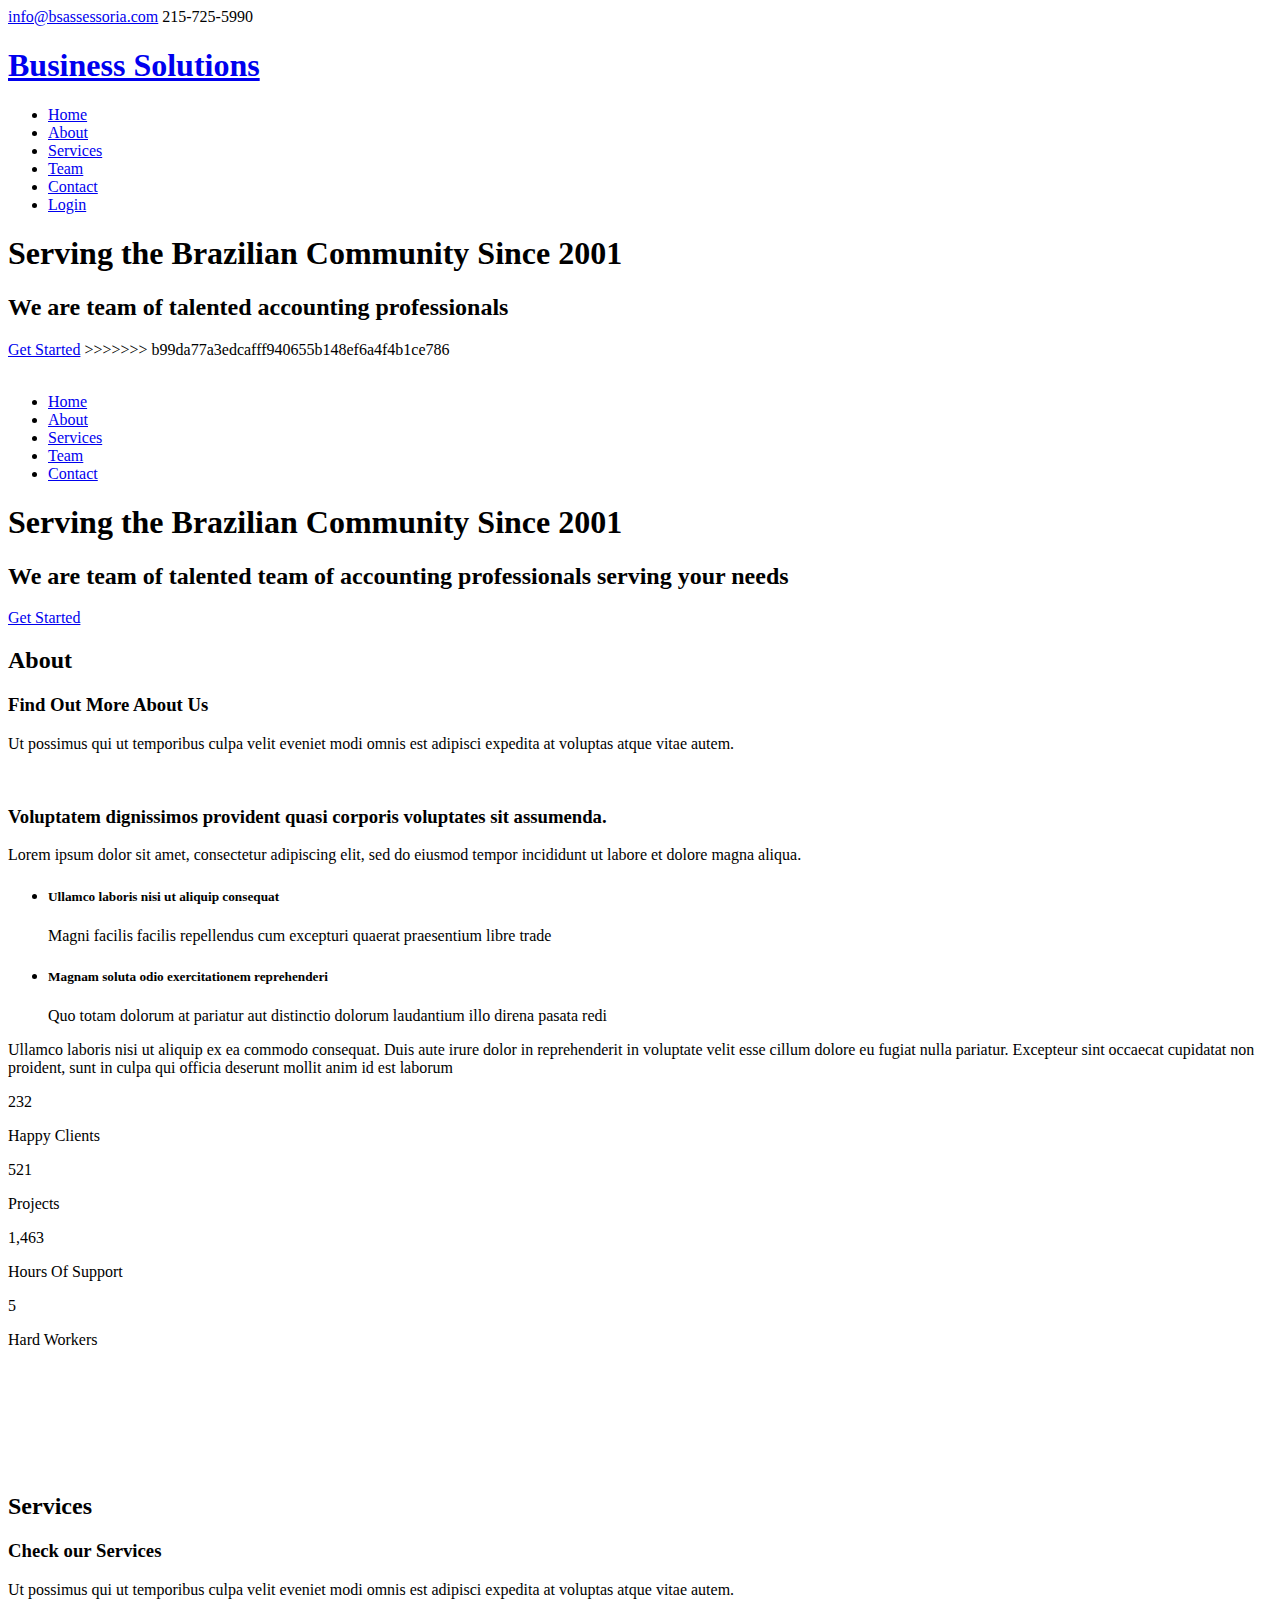
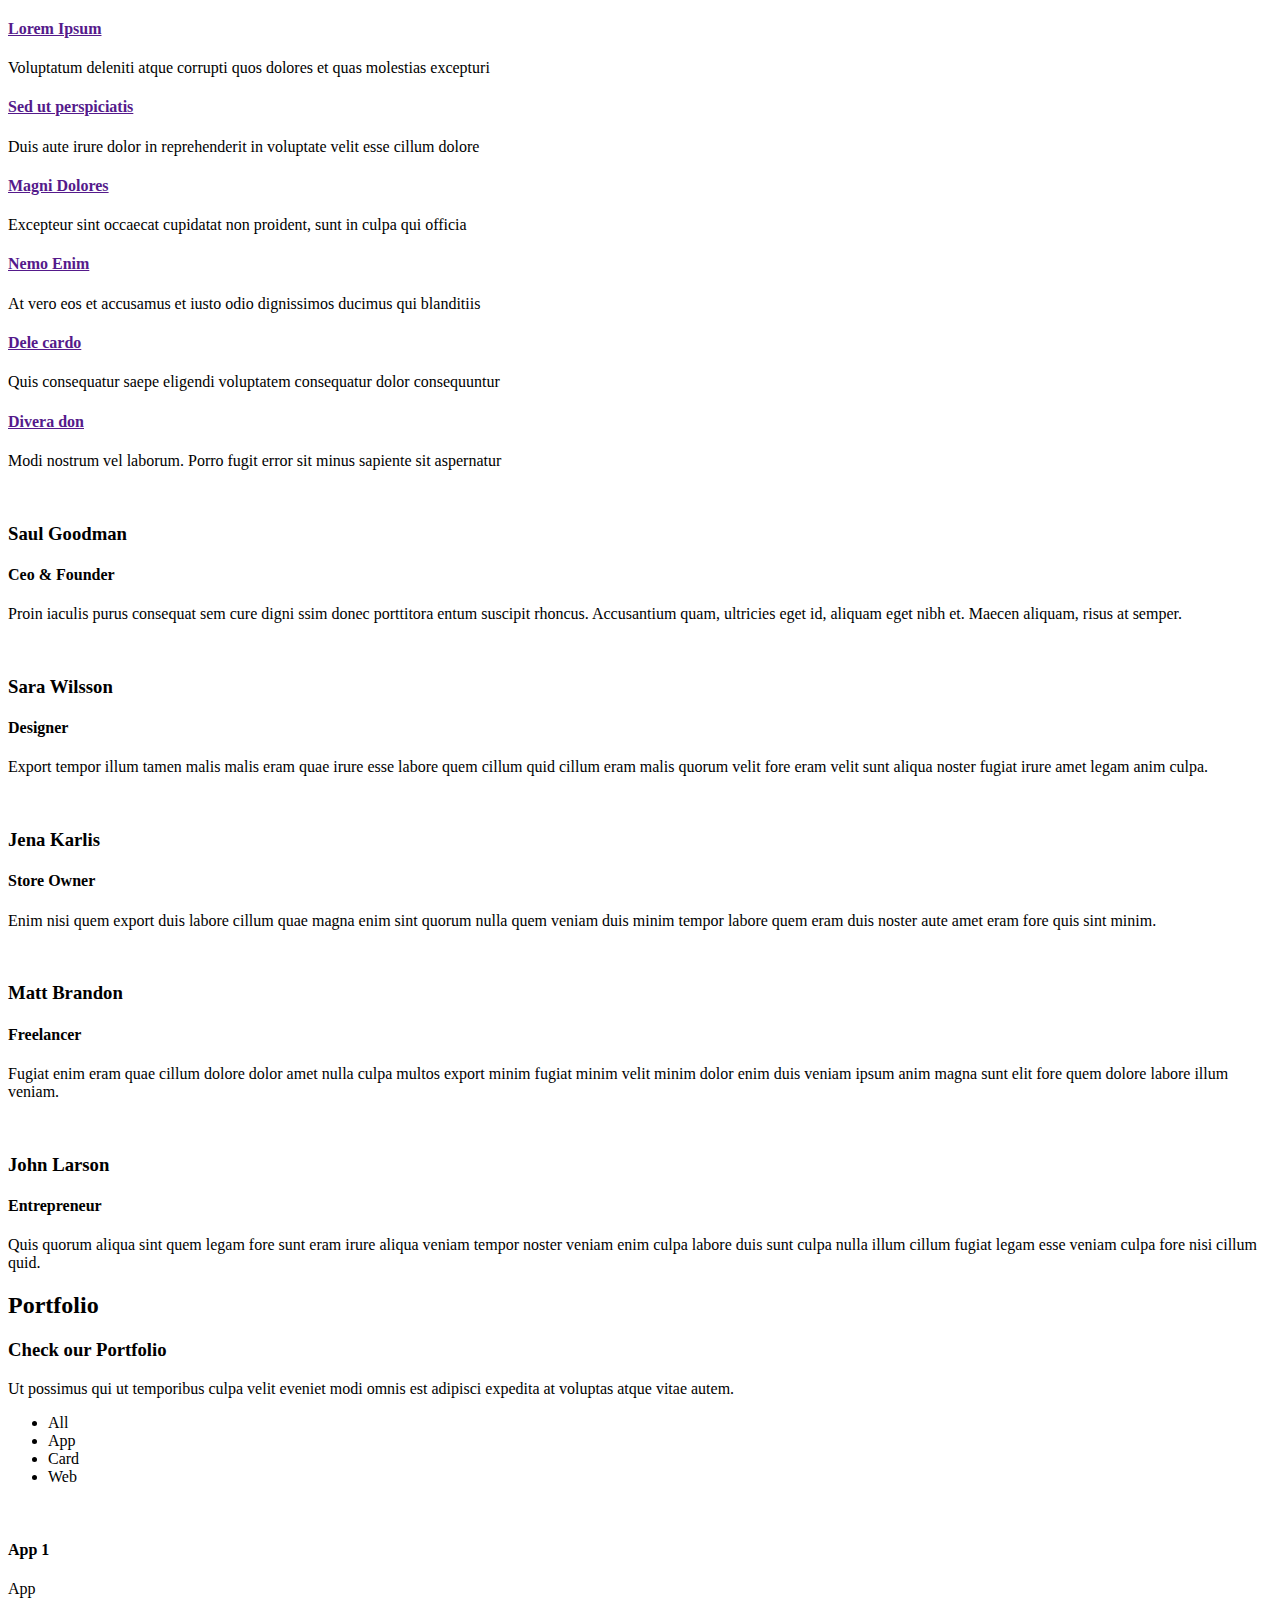
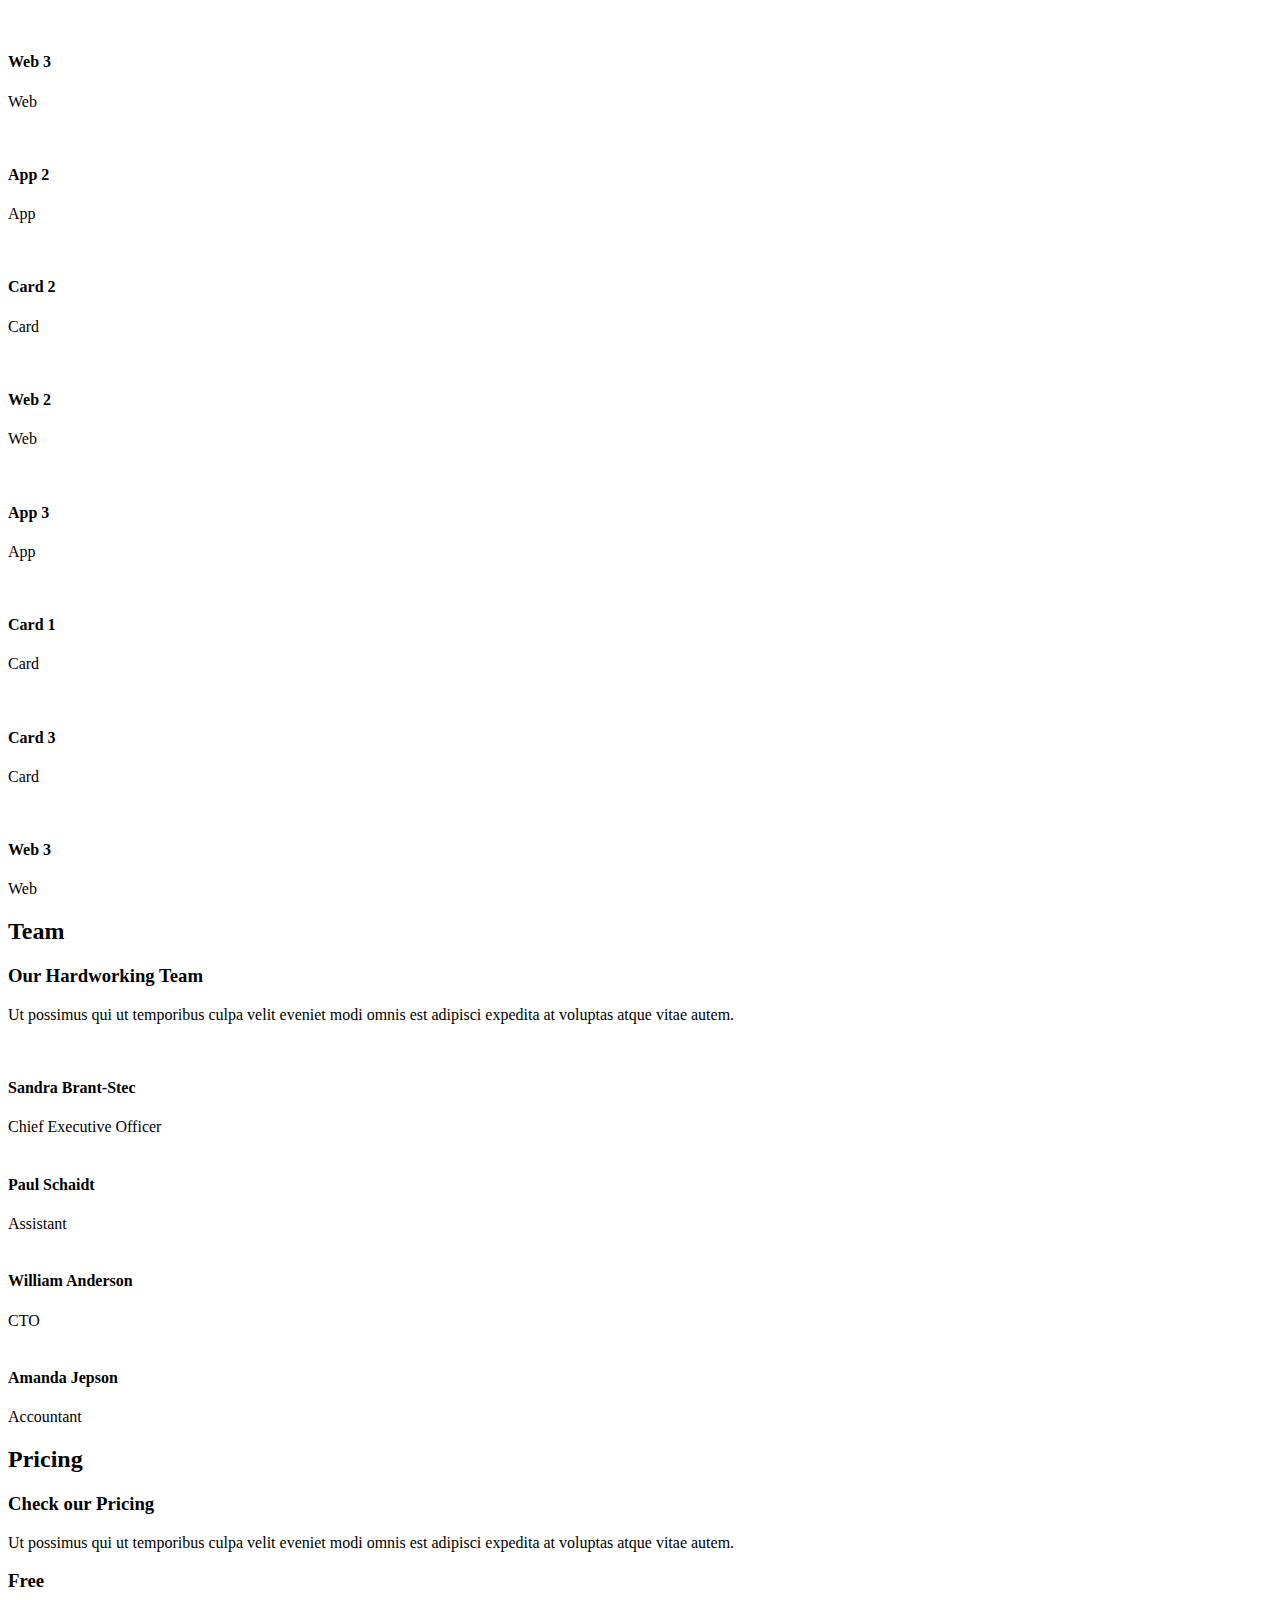
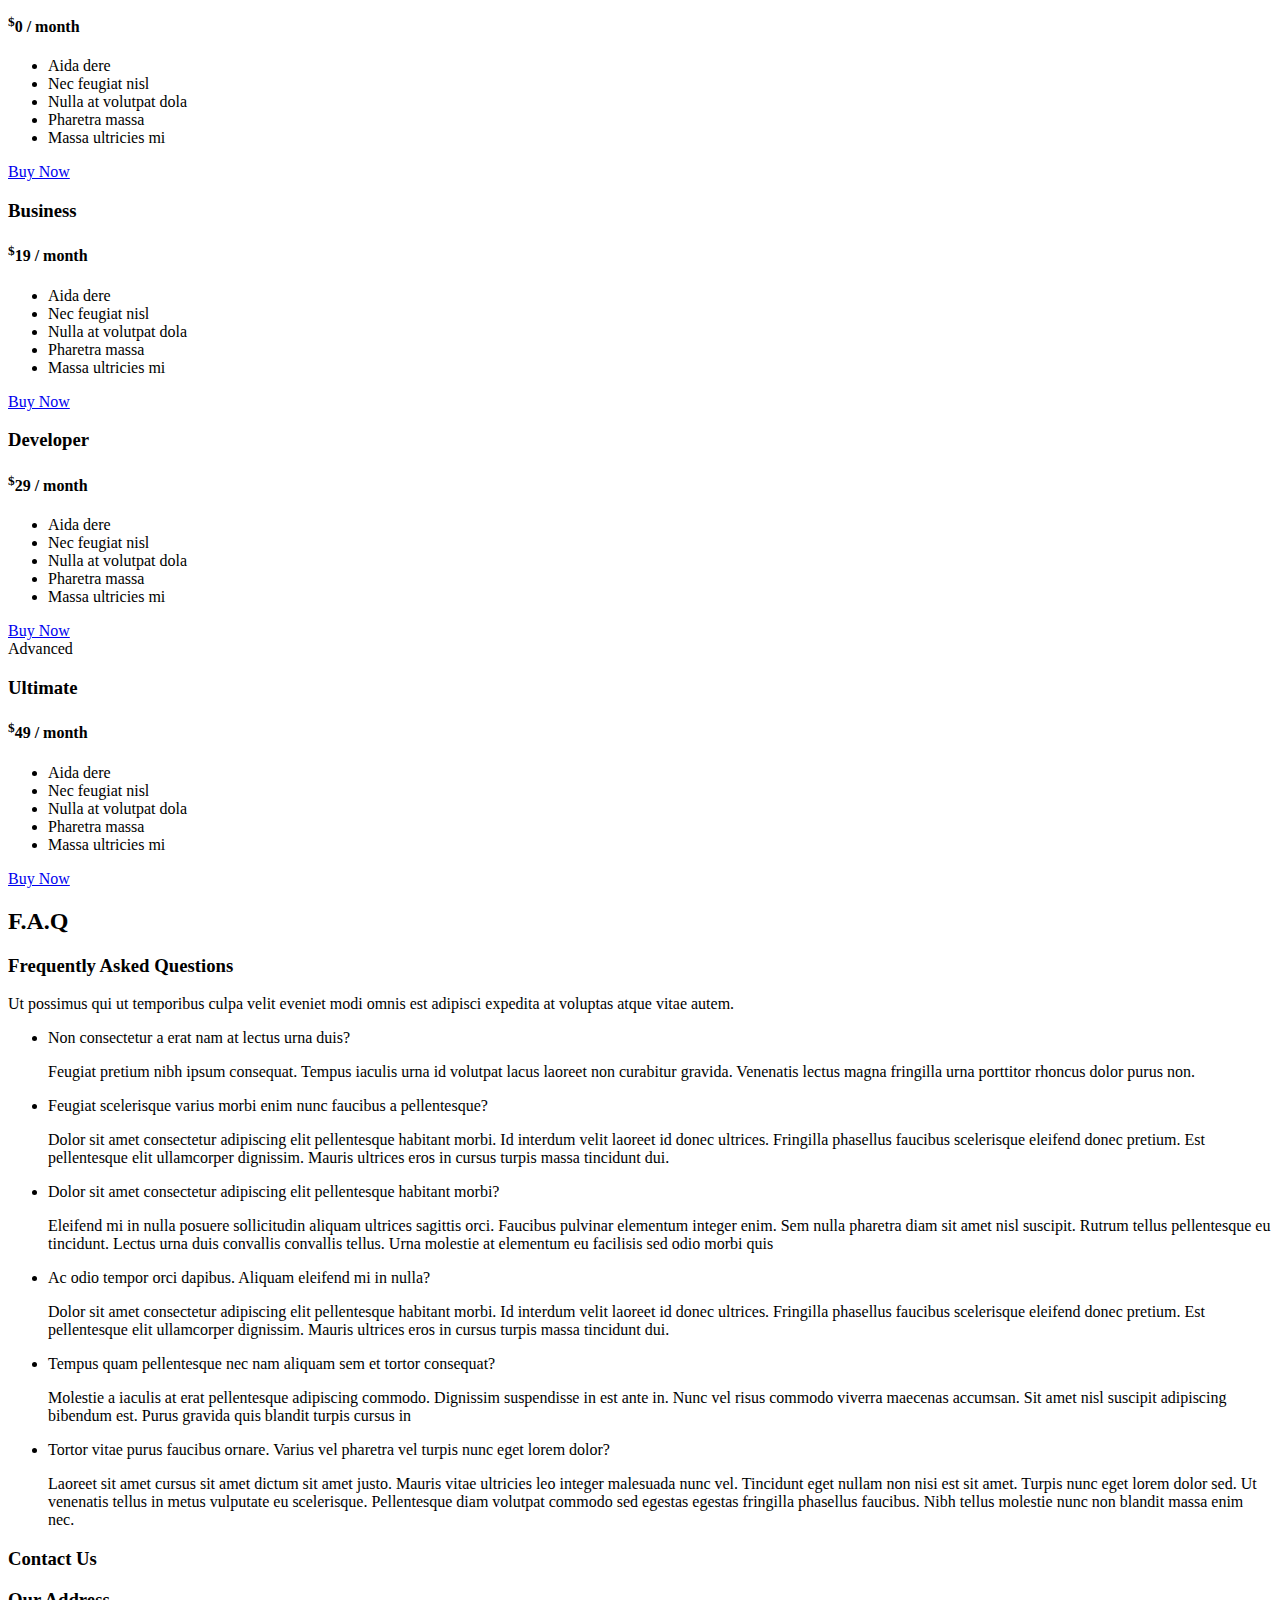
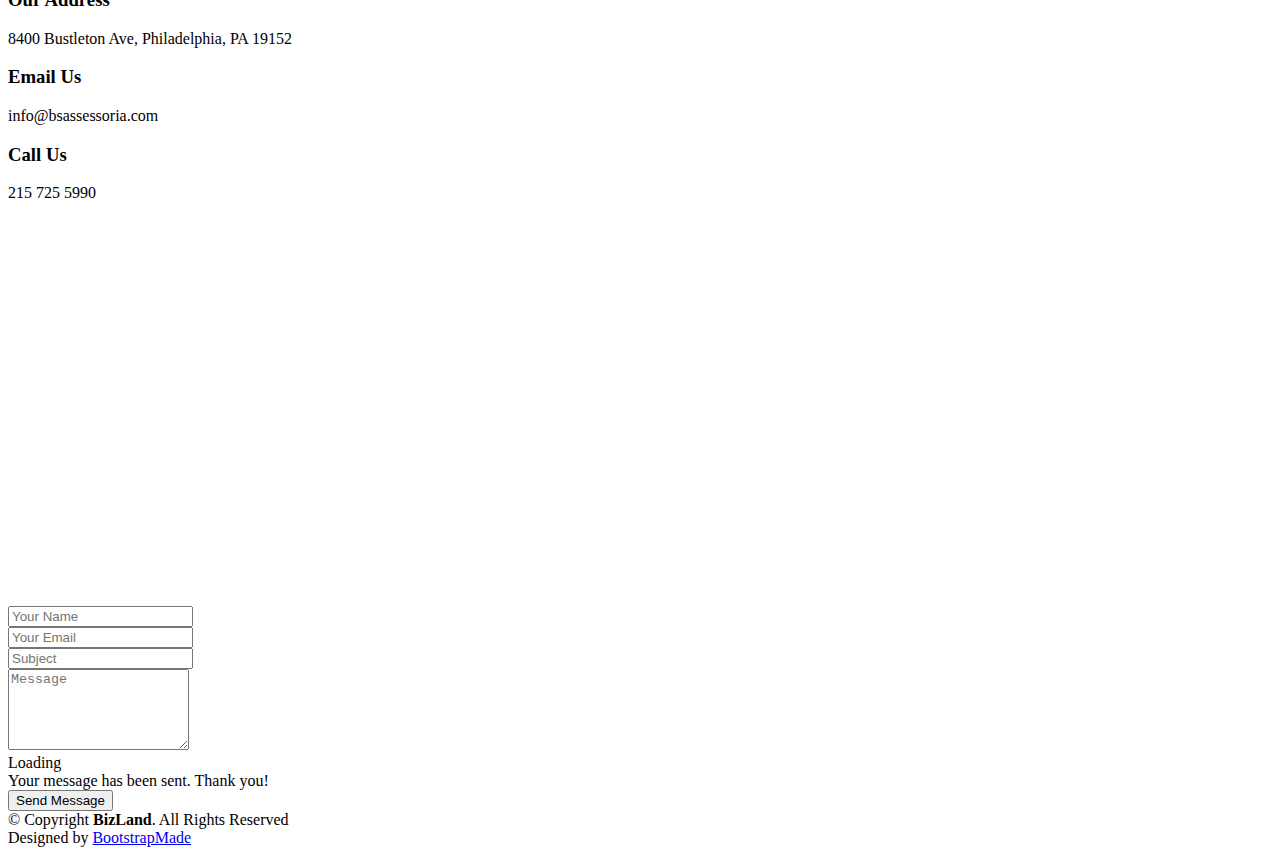
==== commit 2f9ab01b: "fixing merge conflict" ====
--- a/src/main/resources/templates/index.html
+++ b/src/main/resources/templates/index.html
@@ -37,16 +37,69 @@
 
 <body>
 
-  <!-- ======= Top Bar ======= -->
-  <div id="topbar" class="d-none d-lg-flex align-items-center fixed-top bg-success">
-    <div class="container d-flex">
-      <div class="contact-info me-auto">
-        <i class="icofont-envelope"></i> <a href="mailto:info@bsassessoria.com">info@bsassessoria.com</a>
-        <i class="icofont-phone"></i> 215-725-5990
-      </div>
-      <div class="social-links">
-        <a href="https://www.facebook.com/businesssolutionsassessoriainc/" class="facebook"><i class="icofont-facebook"></i></a>
-      </div>
+
+<!-- ======= Top Bar ======= -->
+<div id="topbar" class="d-none d-lg-flex align-items-center fixed-top bg-success">
+  <div class="container d-flex">
+    <div class="contact-info me-auto">
+      <i class="icofont-envelope"></i> <a href="mailto:info@bsassessoria.com">info@bsassessoria.com</a>
+      <i class="icofont-phone"></i> 215-725-5990
+    </div>
+    <div class="social-links">
+      <a href="https://www.facebook.com/businesssolutionsassessoriainc/" class="facebook"><i class="icofont-facebook"></i></a>
+    </div>
+  </div>
+</div>
+
+<!-- ======= Header ======= -->
+<header id="header" class="fixed-top">
+  <div class="container d-flex align-items-center">
+
+    <h1 class="logo me-auto"><a href="index.html">Business Solutions</a></h1>
+    <!-- Uncomment below if you prefer to use an image logo -->
+    <!-- <a href="index.html" class="logo me-auto"><img src="assets/img/logo.png" alt=""></a>-->
+
+    <nav class="nav-menu d-none d-lg-block">
+      <ul>
+        <li class="active"><a href="index.html">Home</a></li>
+        <li><a href="#about">About</a></li>
+        <li><a href="#services">Services</a></li>
+        <li><a href="#team">Team</a></li>
+        <!--          <li class="drop-down"><a href="">Drop Down</a>-->
+        <!--            <ul>-->
+        <!--              <li><a href="#">Drop Down 1</a></li>-->
+        <!--              <li class="drop-down"><a href="#">Deep Drop Down</a>-->
+        <!--                <ul>-->
+        <!--                  <li><a href="#">Deep Drop Down 1</a></li>-->
+        <!--                  <li><a href="#">Deep Drop Down 2</a></li>-->
+        <!--                  <li><a href="#">Deep Drop Down 3</a></li>-->
+        <!--                  <li><a href="#">Deep Drop Down 4</a></li>-->
+        <!--                  <li><a href="#">Deep Drop Down 5</a></li>-->
+        <!--                </ul>-->
+        <!--              </li>-->
+        <!--              <li><a href="#">Drop Down 2</a></li>-->
+        <!--              <li><a href="#">Drop Down 3</a></li>-->
+        <!--              <li><a href="#">Drop Down 4</a></li>-->
+        <!--            </ul>-->
+        <!--          </li>-->
+        <li><a href="#contact">Contact</a></li>
+        <li><a href="#team">Login</a></li>
+      </ul>
+    </nav><!-- .nav-menu -->
+
+  </div>
+</header><!-- End Header -->
+
+<!-- ======= Hero Section ======= -->
+<section id="hero" class="d-flex align-items-center">
+  <div class="container" data-aos="zoom-out" data-aos-delay="100">
+    <h1>Serving the Brazilian Community Since 2001
+    </h1>
+    <h2>We are team of talented accounting professionals</h2>
+    <div class="d-flex">
+      <a href="#about" class="btn-get-started scrollto">Get Started</a>
+      <!--        <a href="https://www.youtube.com/watch?v=jDDaplaOz7Q" class="venobox btn-watch-video" data-vbtype="video" data-autoplay="true"> Watch Video <i class="icofont-play-alt-2"></i></a>-->
+>>>>>>> b99da77a3edcafff940655b148ef6a4f4b1ce786
     </div>
   </div>
 
